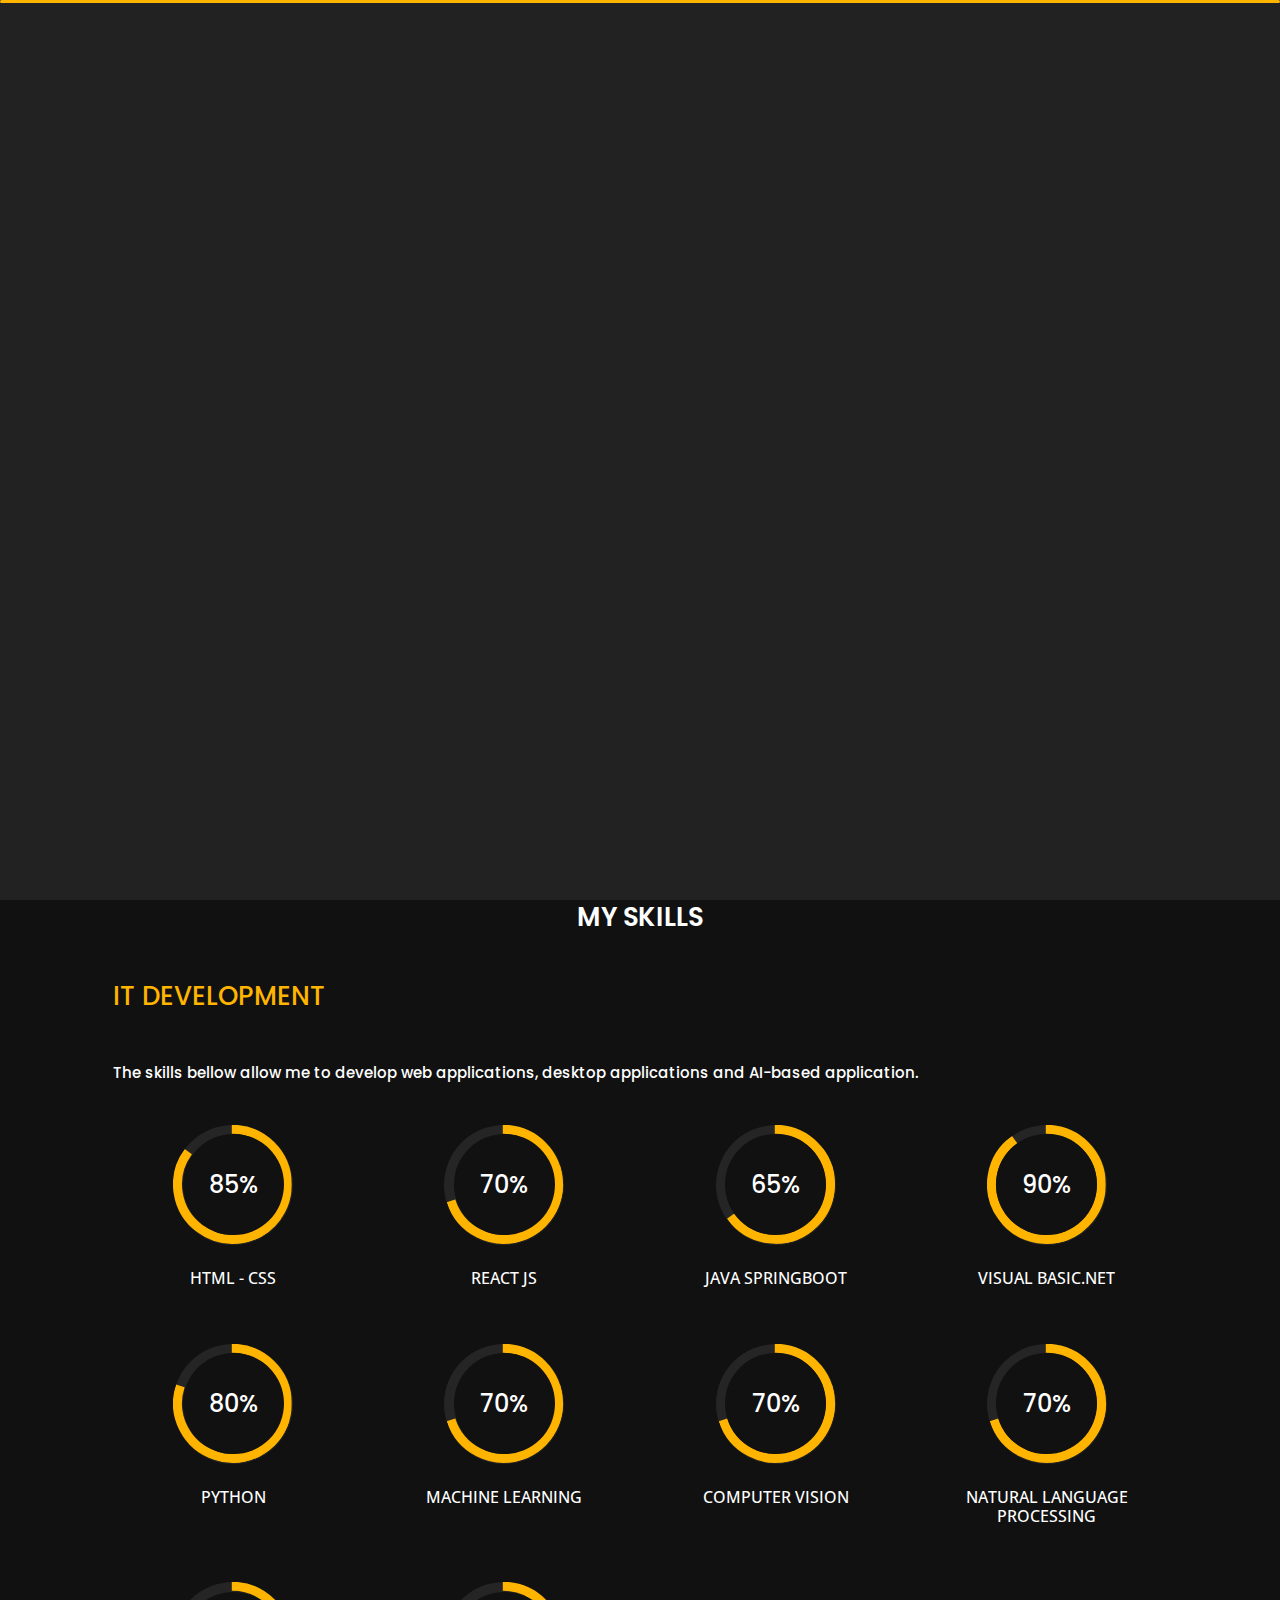
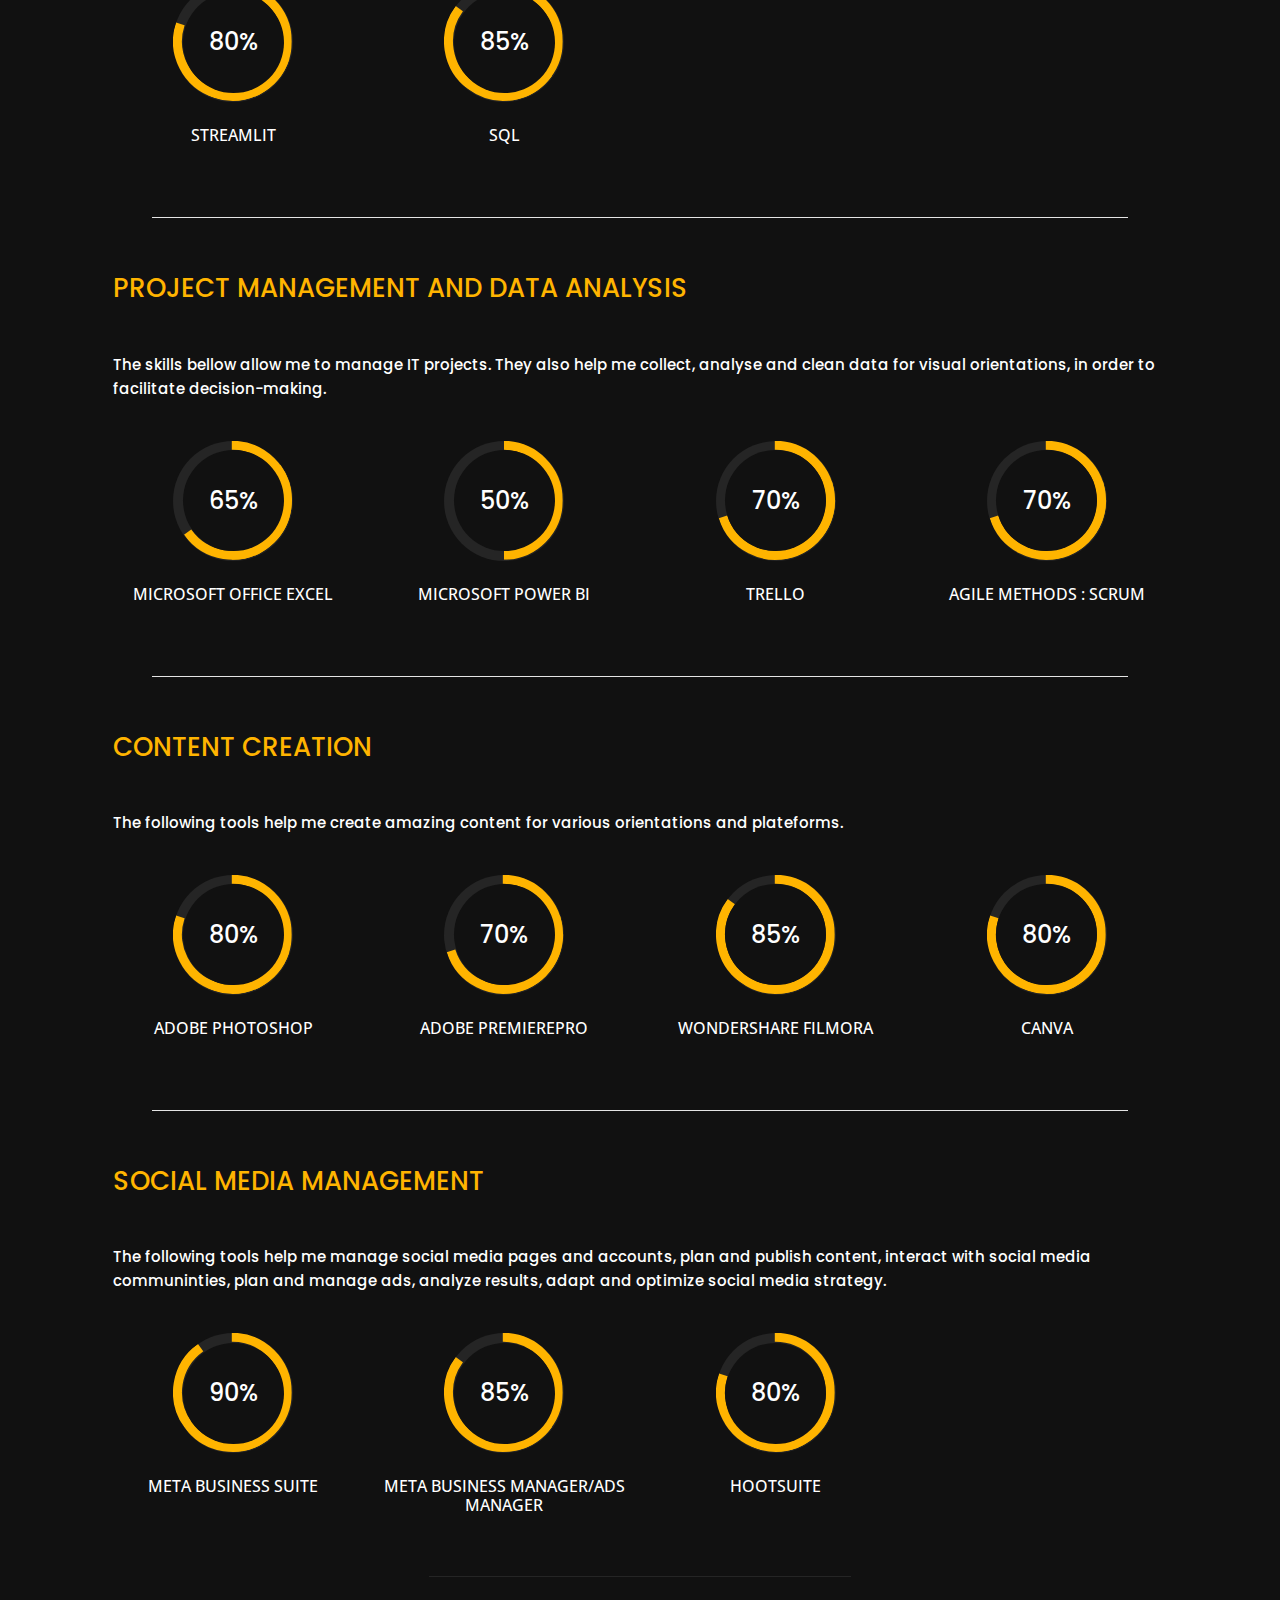
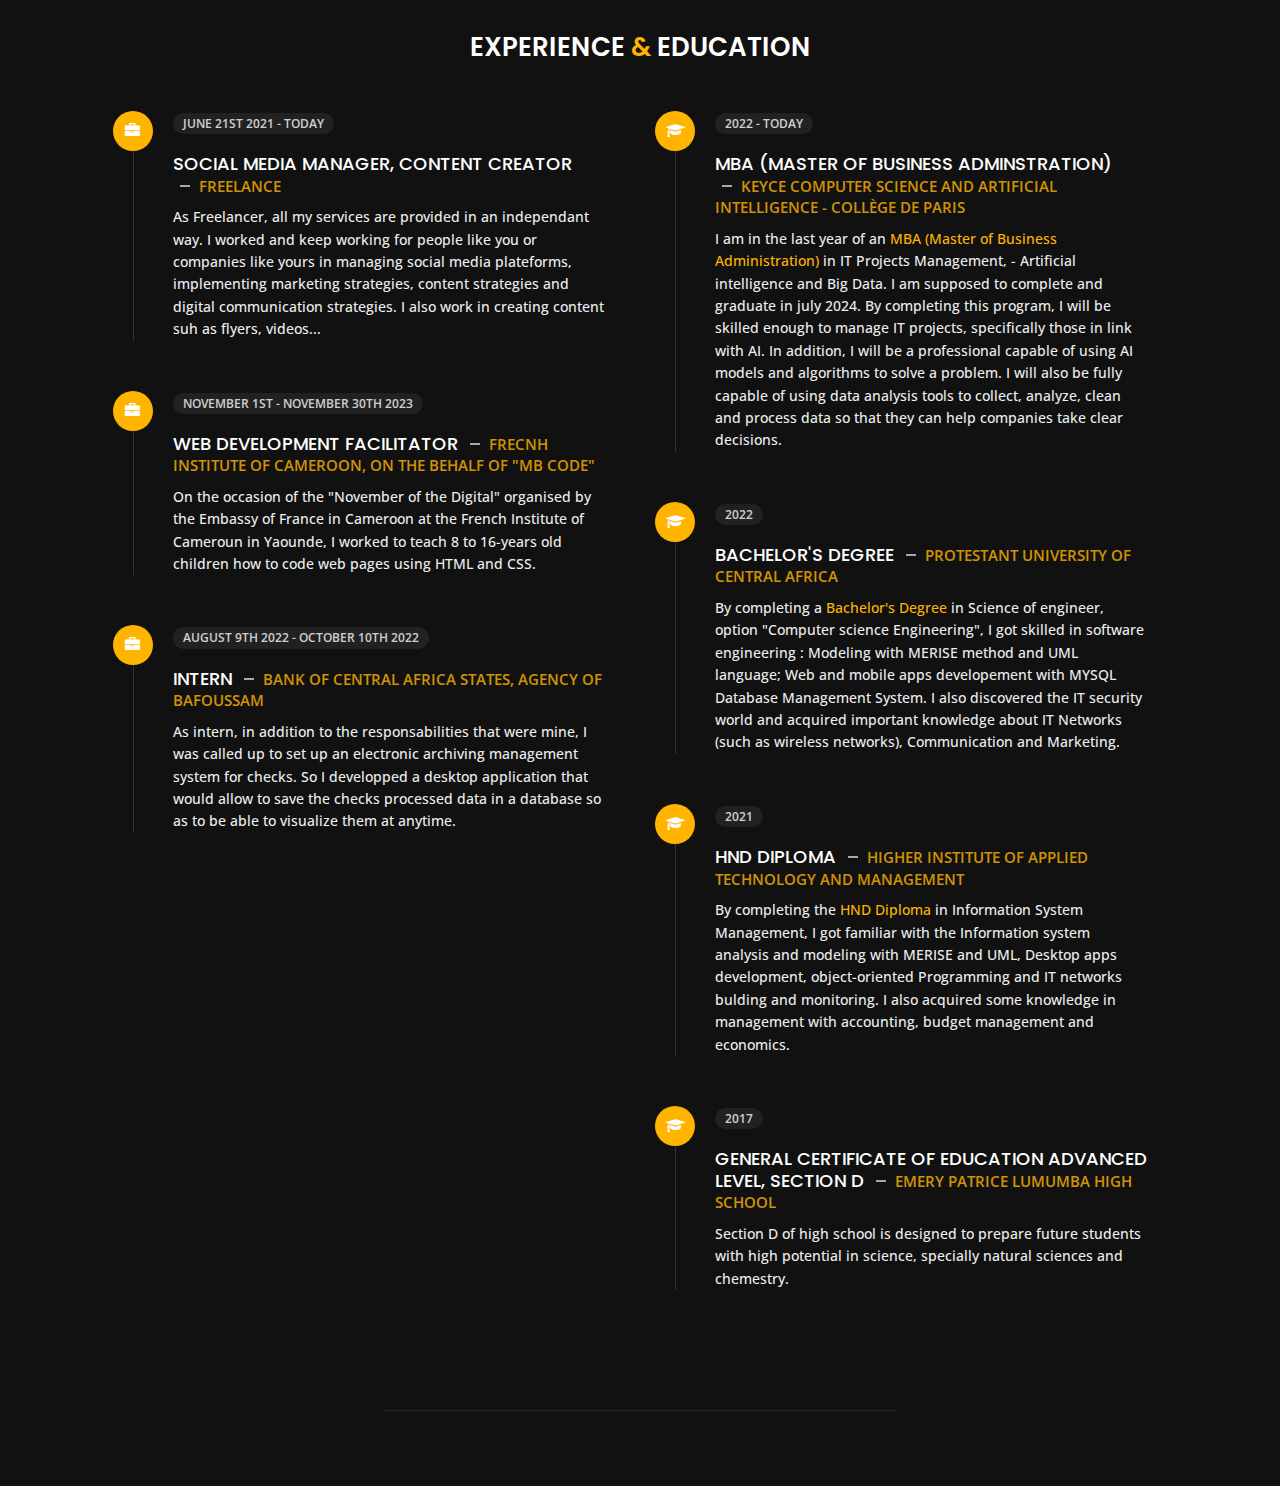
==== about.html @ 7bd9a521 "Add files via upload" ====
<!DOCTYPE html>
<html lang="en" translate="yes">

<head>
  <!--- En-tête du document HTML
        ================================================== -->
  <meta charset="utf-8" />
  <title>About Larsen Ansalla</title>
  <meta name="author" content="Lock Larsen Ansalla" />
  <meta name="description" content="Portfolio de Lock Larsen Ansalla" />

  <!-- Responsivité sur appareils mobiles
        ================================================== -->
  <meta name="viewport" content="width=device-width, initial-scale=1" />

  <!-- Les polices Google Fonts
        ================================================== -->
  <link href="https://fonts.googleapis.com/css?family=Poppins:400,400i,500,500i,600,600i,700,700i,800,800i,900,900i"
    rel="stylesheet" />
  <link href="https://fonts.googleapis.com/css?family=Open+Sans:300,400,400i,600,600i,700" rel="stylesheet" />

  <!-- Les fichiers CSS
        ================================================== -->
  <link href="css/bootstrap.min.css" rel="stylesheet" />
  <link href="css/preloader.min.css" rel="stylesheet" />
  <link href="css/circle.css" rel="stylesheet" />
  <link href="css/font-awesome.min.css" rel="stylesheet" />
  <link href="css/fm.revealator.jquery.min.css" rel="stylesheet" />
  <link href="css/style.css" rel="stylesheet" />

  <!-- Fichier CSS du theme général de la page -->
  <link href="css/skins/yellow.css" rel="stylesheet" />

  <!-- Les fichiers JS
        ================================================== -->
  <script src="js/modernizr.custom.js"></script>
</head>


<!--==================================================
                        LE CORPS DE LA PAGE
        ================================================== -->

<body class="about">
  <!--En-tête de page-->
  <header class="header" id="navbar-collapse-toggle">

    <!-- Barre de navigation entre les menus
        ================================================== -->
    <ul class="icon-menu d-none d-lg-block revealator-slideup revealator-once revealator-delay1">
      <li class="icon-box">
        <i class="fa fa-home"></i>
        <a href="index.html">
          <h2>Home</h2>
        </a>
      </li>

      <li class="icon-box active">
        <i class="fa fa-user"></i>
        <a href="about.html">
          <h2>About</h2>
        </a>
      </li>

      <li class="icon-box">
        <i class="fa fa-briefcase"></i>
        <a href="portfolio.html">
          <h2>Portfolio</h2>
        </a>
      </li>

      <li class="icon-box">
        <i class="fa fa-envelope-open"></i>
        <a href="contact.html">
          <h2>Contact</h2>
        </a>
      </li>

      <li class="icon-box">
        <i class="fa fa-comments"></i>
        <a href="blog.html">
          <h2>Blog</h2>
        </a>
      </li>
    </ul>
    <!-- Fin de la barre de navigation -->


    <!-- Barre de navigation mobile
        ================================================== -->

    <nav role="navigation" class="d-block d-lg-none">
      <div id="menuToggle">
        <input type="checkbox" />
        <span></span>
        <span></span>
        <span></span>
        <ul class="list-unstyled" id="menu">
          <li>
            <a href="index.html"><i class="fa fa-home"></i><span>Home</span></a>
          </li>
          <li class="active">
            <a href="about.html"><i class="fa fa-user"></i><span>About</span></a>
          </li>
          <li>
            <a href="portfolio.html"><i class="fa fa-folder-open"></i><span>Portfolio</span></a>
          </li>
          <li>
            <a href="contact.html"><i class="fa fa-envelope-open"></i><span>Contact</span></a>
          </li>
          <li>
            <a href="blog.html"><i class="fa fa-comments"></i><span>Blog</span></a>
          </li>
        </ul>
      </div>
    </nav>
    <!-- Fin de la Barre de navigation mobile -->
  </header>
  <!--Fin de l'En-tête de page-->


  <!-- Titre de la page
        ================================================== -->

  <section class="title-section text-left text-sm-center revealator-slideup revealator-once revealator-delay1">
    <h1>ABOUT <span>ME</span></h1>
    <span class="title-bg" translate="yes">Resume</span>
  </section>
  <!-- Fin du Titre de la page -->


  <!-- Contenu principal
        ================================================== -->

  <section class="main-content revealator-slideup revealator-once revealator-delay1">
    <div class="container">
      <div class="row">
        <!--Informations personnelles
            ============================ -->
        <div class="col-12 col-lg-5 col-xl-6">
          <div class="row">
            <div class="col-12">
              <h3 class="text-uppercase custom-title mb-0 ft-wt-600">personal infos</h3>
            </div>

            <!--Image de moi-->
            <div class="col-12 d-block d-sm-none">
              <img src="../lock_larsen_portfolio/img/pictures/Lock_Larsen.png" class="img-fluid main-img-mobile"
                alt="my picture" />
            </div>
            <div class="col-6">
              <ul class="about-list list-unstyled open-sans-font">

                <!--Prénom-->
                <li>
                  <span class="yellow">First name :</span>
                  <span class="value d-block d-sm-inline-block d-lg-block d-xl-inline-block" translate="no">Lock
                    Larsen</span>
                </li>

                <!--Nom-->
                <li>
                  <span class="yellow">Last name :</span>
                  <span class="value d-block d-sm-inline-block d-lg-block d-xl-inline-block"
                    translate="no">Ansalla</span>
                </li>

                <!--Nationalité-->
                <li>
                  <span class="yellow">Nationality :</span>
                  <span class="value d-block d-sm-inline-block d-lg-block d-xl-inline-block">Congolese</span>
                </li>

                <!--Adresse-->
                <li>
                  <span class="yellow">Address :</span>
                  <span class="value d-block d-sm-inline-block d-lg-block d-xl-inline-block">Yaounde, Cameroon</span>
                </li>

                <!--Freelance-->
                <li>
                  <span class="yellow" translate="no">Freelance :</span>
                  <span class="value d-block d-sm-inline-block d-lg-block d-xl-inline-block">Available</span>
                </li>
              </ul>
            </div>

            <!--Suite de la liste des infos...-->
            <div class="col-6">
              <ul class="about-list list-unstyled open-sans-font">

                <!--Téléphone-->
                <li>
                  <span class="yellow">Phone :</span>
                  <span class="value d-block d-sm-inline-block d-lg-block d-xl-inline-block">
                    <a href="tel:237-657-0367-51" style="color: white">(+237) 657 036 751</a>
                  </span>
                </li>

                <!--Email 1-->
                <li>
                  <span class="yellow">Email 1 :</span>
                  <span class="value d-block d-sm-inline-block d-lg-block d-xl-inline-block">
                    <a href="mailto:contact.locklarsen@gmail.com"
                      style="color: white">contact.locklarsen@gmail.com</a></span>
                </li>

                <!--Email 2-->
                <li>
                  <span class="yellow">Email 2 :</span>
                  <span class="value d-block d-sm-inline-block d-lg-block d-xl-inline-block"><a
                      href="mailto:contact.locklarsen@gmail.com" style="color: white">lockansalla@outlook.com</a></span>
                </li>

                <!--Langues-->
                <li>
                  <span class="yellow">Langages :</span>
                  <span class="value d-block d-sm-inline-block d-lg-block d-xl-inline-block">French, English,
                    Lingala</span>
                </li>

              </ul>
            </div>


            <!--Boutton de téléchargement du CV
            ============================ -->
            <div class="col-12 mt-3">
              <a class="button" href="img/fichiers/Ansalla-CV_Developpeur.pdf" download="Ansalla-CV_Développeur.pdf"
                type="application/pdf" target="_blank">
                <span class="button-text">Download CV</span>
                <span class="button-icon fa fa-download"></span>
              </a>
            </div>
          </div>
        </div>

        <!-- Fin des infos personelles.-->


        <!-- Les Statistiques
        ============================ -->
        <div class="col-12 col-lg-7 col-xl-6 mt-5 mt-lg-0">
          <div class="row">

            <!--Années d'expérience-->
            <div class="col-6">
              <div class="box-stats with-margin">
                <h3 class="poppins-font position-relative yellow">02</h3>
                <p class="open-sans-font m-0 position-relative text-uppercase">years of experience</p>
              </div>
            </div>

            <!--Nombres d'apps conçues-->
            <div class="col-6">
              <div class="box-stats with-margin">
                <h3 class="poppins-font position-relative yellow">10</h3>
                <p class="open-sans-font m-0 position-relative text-uppercase">Builded Applications</p>
              </div>
            </div>

            <!--Contenus créés-->
            <div class="col-6">
              <div class="box-stats with-margin">
                <h3 class="poppins-font position-relative yellow">100</h3>
                <p class="open-sans-font m-0 position-relative text-uppercase">various content created</p>
              </div>
            </div>

            <!--Comptes et pages gérés-->
            <div class="col-6">
              <div class="box-stats">
                <h3 class="poppins-font position-relative yellow">10</h3>
                <p class="open-sans-font m-0 position-relative text-uppercase">Social media Pages managed</p>
              </div>
            </div>

            <!--Clients satisfaits-->
            <div class="col-6">
              <div class="box-stats">
                <h3 class="poppins-font position-relative yellow">50</h3>
                <p class="open-sans-font m-0 position-relative text-uppercase">Happy customers</p>
              </div>
            </div>

          </div>
        </div>
        <!-- Fin des Statistiques -->
      </div>
      <hr class="separator" />


      <!-- Les compétences
        ============================ -->
      <div class="row">
        <div class="col-12">
          <h3 class="text-uppercase pb-4 pb-sm-5 mb-3 mb-sm-0 text-left text-sm-center custom-title ft-wt-600">My Skills
          </h3>

          <!--Compétences en développement informatique-->
          <h4 class="text-uppercase pb-4 pb-sm-5 mb-3 mb-sm-0 text-left custom-title ft-wt-400 yellow">IT development
          </h4>
          <p>The skills bellow allow me to develop web applications, desktop applications and AI-based application.</p>
          </br>
        </div>

        <!--HTML CSS-->
        <div class="col-6 col-md-3 mb-3 mb-sm-5">
          <div class="c100 p85">
            <span>85%</span>
            <div class="slice">
              <div class="bar"></div>
              <div class="fill"></div>
            </div>
          </div>
          <h6 class="text-uppercase open-sans-font text-center mt-2 mt-sm-4">html - css</h6>
        </div>

        <!--REACT JS-->
        <div class="col-6 col-md-3 mb-3 mb-sm-5">
          <div class="c100 p70">
            <span>70%</span>
            <div class="slice">
              <div class="bar"></div>
              <div class="fill"></div>
            </div>
          </div>
          <h6 class="text-uppercase open-sans-font text-center mt-2 mt-sm-4" translate="no">react js</h6>
        </div>

        <!--JAVA SPRINGBOOT-->
        <div class="col-6 col-md-3 mb-3 mb-sm-5">
          <div class="c100 p65">
            <span>65%</span>
            <div class="slice">
              <div class="bar"></div>
              <div class="fill"></div>
            </div>
          </div>
          <h6 class="text-uppercase open-sans-font text-center mt-2 mt-sm-4" translate="no">Java springboot</h6>
        </div>

        <!--VB.NET-->
        <div class="col-6 col-md-3 mb-3 mb-sm-5">
          <div class="c100 p90">
            <span>90%</span>
            <div class="slice">
              <div class="bar"></div>
              <div class="fill"></div>
            </div>
          </div>
          <h6 class="text-uppercase open-sans-font text-center mt-2 mt-sm-4" translate="no">visual basic.net</h6>
        </div>

        <!-- PYTHON -->
        <div class="col-6 col-md-3 mb-3 mb-sm-5">
          <div class="c100 p80">
            <span>80%</span>
            <div class="slice">
              <div class="bar"></div>
              <div class="fill"></div>
            </div>
          </div>
          <h6 class="text-uppercase open-sans-font text-center mt-2 mt-sm-4" translate="no">PYTHON</h6>
        </div>

        <!-- MACHINE LEARNING -->
        <div class="col-6 col-md-3 mb-3 mb-sm-5">
          <div class="c100 p70">
            <span>70%</span>
            <div class="slice">
              <div class="bar"></div>
              <div class="fill"></div>
            </div>
          </div>
          <h6 class="text-uppercase open-sans-font text-center mt-2 mt-sm-4">Machine learning</h6>
        </div>

        <!-- COMPUTER VISION -->
        <div class="col-6 col-md-3 mb-3 mb-sm-5">
          <div class="c100 p70">
            <span>70%</span>
            <div class="slice">
              <div class="bar"></div>
              <div class="fill"></div>
            </div>
          </div>
          <h6 class="text-uppercase open-sans-font text-center mt-2 mt-sm-4">Computer Vision</h6>
        </div>

        <!-- NLP -->
        <div class="col-6 col-md-3 mb-3 mb-sm-5">
          <div class="c100 p70">
            <span>70%</span>
            <div class="slice">
              <div class="bar"></div>
              <div class="fill"></div>
            </div>
          </div>
          <h6 class="text-uppercase open-sans-font text-center mt-2 mt-sm-4">Natural language processing</h6>
        </div>

        <!-- STREAMLIT -->
        <div class="col-6 col-md-3 mb-3 mb-sm-5">
          <div class="c100 p80">
            <span>80%</span>
            <div class="slice">
              <div class="bar"></div>
              <div class="fill"></div>
            </div>
          </div>
          <h6 class="text-uppercase open-sans-font text-center mt-2 mt-sm-4" translate="no">streamlit</h6>
        </div>

        <!-- SQL -->
        <div class="col-6 col-md-3 mb-3 mb-sm-5">
          <div class="c100 p85">
            <span>85%</span>
            <div class="slice">
              <div class="bar"></div>
              <div class="fill"></div>
            </div>
          </div>
          <h6 class="text-uppercase open-sans-font text-center mt-2 mt-sm-4">SQL</h6>
        </div>

        <!--Ligne de séparation pour passer à la prochaine partie-->
        <hr width="90%" style="background-color: white" />
        <br />
        <br />
        <br />


        <!--Compétences en Gestion de projet et Analyse de données -->
        <div class="col-12">
          <h4 class="text-uppercase pb-4 pb-sm-5 mb-3 mb-sm-0 text-left custom-title ft-wt-400 yellow">Project
            management and Data analysis</h4>
          <p>The skills bellow allow me to manage IT projects. They also help me collect, analyse and clean data for
            visual orientations, in order to facilitate decision-making.</p></br>
        </div>

        <!--MS Excel -->
        <div class="col-6 col-md-3 mb-3 mb-sm-5">
          <div class="c100 p65">
            <span>65%</span>
            <div class="slice">
              <div class="bar"></div>
              <div class="fill"></div>
            </div>
          </div>
          <h6 class="text-uppercase open-sans-font text-center mt-2 mt-sm-4" translate="no">Microsoft Office Excel</h6>
        </div>

        <!--MS Power BI -->
        <div class="col-6 col-md-3 mb-3 mb-sm-5">
          <div class="c100 p50">
            <span>50%</span>
            <div class="slice">
              <div class="bar"></div>
              <div class="fill"></div>
            </div>
          </div>
          <h6 class="text-uppercase open-sans-font text-center mt-2 mt-sm-4" translate="no">Microsoft Power BI</h6>
        </div>

        <!-- Trello -->
        <div class="col-6 col-md-3 mb-3 mb-sm-5">
          <div class="c100 p70">
            <span>70%</span>
            <div class="slice">
              <div class="bar"></div>
              <div class="fill"></div>
            </div>
          </div>
          <h6 class="text-uppercase open-sans-font text-center mt-2 mt-sm-4" translate="no">Trello</h6>
        </div>

        <!-- Méthode agiles -->
        <div class="col-6 col-md-3 mb-3 mb-sm-5">
          <div class="c100 p70">
            <span>70%</span>
            <div class="slice">
              <div class="bar"></div>
              <div class="fill"></div>
            </div>
          </div>
          <h6 class="text-uppercase open-sans-font text-center mt-2 mt-sm-4" translate="no">Agile methods : Scrum</h6>
        </div>

        <!--Ligne de séparation pour passer à la prochaine partie-->
        <hr width="90%" style="background-color: white" />
        <br />
        <br />
        <br />


        <!--Compétences en création de contenu -->
        <div class="col-12">
          <h4 class="text-uppercase pb-4 pb-sm-5 mb-3 mb-sm-0 text-left custom-title ft-wt-400 yellow">Content creation
          </h4>
          <p>The following tools help me create amazing content for various orientations and plateforms. </p></br>
        </div>

        <!-- Adobe Photoshop -->
        <div class="col-6 col-md-3 mb-3 mb-sm-5">
          <div class="c100 p80">
            <span>80%</span>
            <div class="slice">
              <div class="bar"></div>
              <div class="fill"></div>
            </div>
          </div>
          <h6 class="text-uppercase open-sans-font text-center mt-2 mt-sm-4" translate="no">Adobe Photoshop</h6>
        </div>

        <!-- Adobe PremierePro -->
        <div class="col-6 col-md-3 mb-3 mb-sm-5">
          <div class="c100 p70">
            <span>70%</span>
            <div class="slice">
              <div class="bar"></div>
              <div class="fill"></div>
            </div>
          </div>
          <h6 class="text-uppercase open-sans-font text-center mt-2 mt-sm-4" translate="no">Adobe PremierePro</h6>
        </div>

        <!-- Wondershare Filmora -->
        <div class="col-6 col-md-3 mb-3 mb-sm-5">
          <div class="c100 p85">
            <span>85%</span>
            <div class="slice">
              <div class="bar"></div>
              <div class="fill"></div>
            </div>
          </div>
          <h6 class="text-uppercase open-sans-font text-center mt-2 mt-sm-4" translate="no">Wondershare Filmora</h6>
        </div>

        <!-- Canva -->
        <div class="col-6 col-md-3 mb-3 mb-sm-5">
          <div class="c100 p80">
            <span>80%</span>
            <div class="slice">
              <div class="bar"></div>
              <div class="fill"></div>
            </div>
          </div>
          <h6 class="text-uppercase open-sans-font text-center mt-2 mt-sm-4" translate="no">Canva</h6>
        </div>
        <!--Ligne de séparation pour passer à la prochaine partie-->
        <hr width="90%" style="background-color: white" />
        <br />
        <br />
        <br />

        <!--Compétences en Management des médias sociaux -->
        <div class="col-12">
          <h4 class="text-uppercase pb-4 pb-sm-5 mb-3 mb-sm-0 text-left custom-title ft-wt-400 yellow">Social media
            management</h4>
          <p>The following tools help me manage social media pages and accounts, plan and publish content, interact with
            social media communinties, plan and manage ads, analyze results, adapt and optimize social media strategy.
          </p></br>
        </div>

        <!-- Meta Business suite -->
        <div class="col-6 col-md-3 mb-3 mb-sm-5">
          <div class="c100 p90">
            <span>90%</span>
            <div class="slice">
              <div class="bar"></div>
              <div class="fill"></div>
            </div>
          </div>
          <h6 class="text-uppercase open-sans-font text-center mt-2 mt-sm-4" translate="no">Meta Business suite</h6>
        </div>

        <!-- Meta Business Manager/Ads Manager -->
        <div class="col-6 col-md-3 mb-3 mb-sm-5">
          <div class="c100 p85">
            <span>85%</span>
            <div class="slice">
              <div class="bar"></div>
              <div class="fill"></div>
            </div>
          </div>
          <h6 class="text-uppercase open-sans-font text-center mt-2 mt-sm-4">Meta Business Manager/Ads Manager</h6>
        </div>

        <!-- Hootsuite -->
        <div class="col-6 col-md-3 mb-3 mb-sm-5">
          <div class="c100 p80">
            <span>80%</span>
            <div class="slice">
              <div class="bar"></div>
              <div class="fill"></div>
            </div>
          </div>
          <h6 class="text-uppercase open-sans-font text-center mt-2 mt-sm-4"> Hootsuite</h6>
        </div>
        <!-- Fin des compétences -->
      </div>

      <hr class="separator mt-1" /> <!-- separateurr -->



      <!-- Experience & Education : EXPERIENCE
        ================================================== -->

      <div class="row">
        <div class="col-12">
          <h3 class="text-uppercase pb-5 mb-0 text-left text-sm-center custom-title ft-wt-600">
            Experience <span class="yellow">&</span> Education
          </h3>
        </div>
        <div class="col-lg-6 m-15px-tb">
          <div class="resume-box">
            <ul>

              <!--Freelance-->
              <li>
                <div class="icon">
                  <i class="fa fa-briefcase"></i>
                </div>
                <span class="time open-sans-font text-uppercase yellow">June 21st 2021 - Today</span>
                <h5 class="poppins-font text-uppercase">
                  Social media Manager, Content creator
                  <span class="place open-sans-font" style="color:#ffb400 ">Freelance</span>
                </h5>
                <p class="open-sans-font">
                  As Freelancer, all my services are provided in an independant way.
                  I worked and keep working for people like you
                  or companies like yours in managing social media plateforms, implementing
                  marketing strategies, content strategies and digital communication strategies.
                  I also work in creating content suh as flyers, videos...
                </p>
              </li>


              <!-- Formateur Dévelopement web-->
              <li>
                <div class="icon">
                  <i class="fa fa-briefcase"></i>
                </div>
                <span class="time open-sans-font text-uppercase yellow">November 1st - November 30th 2023</span>
                <h5 class="poppins-font text-uppercase">
                  Web development facilitator
                  <span class="place open-sans-font yellow">frecnh institute of Cameroon, on the behalf of "MB
                    Code"</span>
                </h5>
                <p class="open-sans-font">
                  On the occasion of the "November of the Digital" organised by
                  the Embassy of France in Cameroon at the French Institute of
                  Cameroun in Yaounde, I worked to teach 8 to 16-years old
                  children how to code web pages using HTML and CSS.
                </p>
              </li>


              <!-- Stagiaire à la BEAC Bafoussam -->
              <li>
                <div class="icon">
                  <i class="fa fa-briefcase"></i>
                </div>
                <span class="time open-sans-font text-uppercase yellow">August 9th 2022 - October 10th 2022</span>
                <h5 class="poppins-font text-uppercase">Intern
                  <span class="place open-sans-font yellow">Bank of Central Africa States, Agency of Bafoussam</span>
                </h5>
                <p class="open-sans-font">
                  As intern, in addition to the responsabilities that were
                  mine, I was called up to set up an electronic archiving
                  management system for checks. So I developped a desktop
                  application that would allow to save the checks processed
                  data in a database so as to be able to visualize them at
                  anytime.
                </p>
              </li>
            </ul>
          </div>
        </div>


        <!-- Experience & Education : EDUCATION
        ================================================== -->

        <div class="col-lg-6 m-15px-tb">
          <div class="resume-box">
            <ul>

              <!--MBA-->
              <li>
                <div class="icon">
                  <i class="fa fa-graduation-cap"></i>
                </div>
                <span class="time open-sans-font text-uppercase yellow">2022 - Today</span>
                <h5 class="poppins-font text-uppercase">
                  <span translate="no">MBA (Master of Business Adminstration)</span>
                  <span class="place open-sans-font yellow">KEYCE Computer science and Artificial Intelligence - Collège
                    de Paris</span>
                </h5>
                <p class="open-sans-font">
                  I am in the last year of an
                  <span translate="no" class="yellow">MBA (Master of Business Administration)</span>
                  in IT Projects Management, - Artificial intelligence and Big
                  Data. I am supposed to complete and graduate in july 2024.
                  By completing this program, I will be skilled enough to manage IT projects, specifically those
                  in link with AI. In addition, I will be a professional capable of using AI models and algorithms to
                  solve a problem. I will also be fully capable of using data analysis tools to collect, analyze,
                  clean and process data so that they can help companies take clear decisions.
                </p>
              </li>


              <!--LICENCE-->
              <li>
                <div class="icon">
                  <i class="fa fa-graduation-cap"></i>
                </div>
                <span class="time open-sans-font text-uppercase yellow">2022</span>
                <h5 class="poppins-font text-uppercase">
                  <span translate="Licence">Bachelor's Degree</span>
                  <span class="place open-sans-font yellow">Protestant University of Central Africa</span>
                </h5>
                <p class="open-sans-font">
                  By completing a <span class="yellow">Bachelor's Degree</span> in Science of engineer,
                  option "Computer science Engineering", I got skilled in software engineering :
                  Modeling with MERISE method and UML language; Web and mobile apps developement with MYSQL Database
                  Management System. I also discovered the IT security world and acquired important knowledge about
                  IT Networks (such as wireless networks), Communication and Marketing.
                </p>
              </li>


              <!--BTS-->
              <li>
                <div class="icon">
                  <i class="fa fa-graduation-cap"></i>
                </div>
                <span class="time open-sans-font text-uppercase yellow">2021</span>
                <h5 class="poppins-font text-uppercase">
                  <span translate="BTS">HND Diploma</span>
                  <span class="place open-sans-font yellow">Higher Institute of Applied Technology and Management</span>
                </h5>
                <p class="open-sans-font">
                  By completing the <span translate="BTS" class="yellow">HND Diploma</span> in
                  Information System Management, I got familiar with the Information system analysis and
                  modeling with MERISE and UML, Desktop apps development, object-oriented Programming
                  and IT networks bulding and monitoring. I also acquired some knowledge in management
                  with accounting, budget management and economics.
                </p>
              </li>


              <!--BAC-->
              <li>
                <div class="icon">
                  <i class="fa fa-graduation-cap"></i>
                </div>
                <span class="time open-sans-font text-uppercase yellow">2017</span>
                <h5 class="poppins-font text-uppercase">
                  <span translate="Baccalauréat,série D">General certificate of education Advanced level, Section
                    D</span>
                  <span class="place open-sans-font yellow">Emery Patrice Lumumba High School</span>
                </h5>
                <p class="open-sans-font">
                  Section D of high school is designed to prepare future students with high potential in science,
                  specially natural sciences and chemestry.
                </p>
              </li>
            </ul>
          </div>
        </div>
      </div>
      <!-- Fin de Experience & Education -->
    </div>

    <hr class="separator" />

  </section>
  <!-- Fin du contenu principal -->


  <!-- Les fichiers JS
        ================================================== -->

  <script src="js/jquery-3.5.0.min.js"></script>
  <script src="js/preloader.min.js"></script>
  <script src="js/fm.revealator.jquery.min.js"></script>
  <script src="js/imagesloaded.pkgd.min.js"></script>
  <script src="js/masonry.pkgd.min.js"></script>
  <script src="js/classie.js"></script>
  <script src="js/cbpGridGallery.js"></script>
  <script src="js/jquery.hoverdir.js"></script>
  <script src="js/popper.min.js"></script>
  <script src="js/bootstrap.js"></script>
  <script src="js/custom.js"></script>
</body>

</html>
---- css/preloader.min.css ----
.preloader{position:fixed;top:0;right:0;bottom:0;left:0;background-color:#111;transform-origin:bottom;z-index:111111}.preloader .black_wall{height:100%;background-color:#222;transform-origin:top;animation:preloader_slide 0.5s ease-in-out 0s 1 normal both}.preloader .loader{width:100%;height:3px;position:absolute;border-radius:2px;top:0;right:0;left:0;margin:auto;background-color:#FFC41F;transform-origin:left;animation:loader_running 3s ease-in-out 1s infinite normal both}.preloader.off{animation:preloader_slide 0.5s ease-in-out 0s 1 reverse both}@keyframes loader_running{0%{transform:scaleX(0);transform-origin:left}49%{transform:scaleX(1);transform-origin:left}50%{transform:scaleX(1);transform-origin:right}100%{transform-origin:right;transform:scaleX(0)}}@keyframes preloader_slide{from{transform:scaleY(0)}to{transform:scaleY(1)}}
---- css/circle.css ----
.rect-auto,
.c100.p51 .slice,
.c100.p52 .slice,
.c100.p53 .slice,
.c100.p54 .slice,
.c100.p55 .slice,
.c100.p56 .slice,
.c100.p57 .slice,
.c100.p58 .slice,
.c100.p59 .slice,
.c100.p60 .slice,
.c100.p61 .slice,
.c100.p62 .slice,
.c100.p63 .slice,
.c100.p64 .slice,
.c100.p65 .slice,
.c100.p66 .slice,
.c100.p67 .slice,
.c100.p68 .slice,
.c100.p69 .slice,
.c100.p70 .slice,
.c100.p71 .slice,
.c100.p72 .slice,
.c100.p73 .slice,
.c100.p74 .slice,
.c100.p75 .slice,
.c100.p76 .slice,
.c100.p77 .slice,
.c100.p78 .slice,
.c100.p79 .slice,
.c100.p80 .slice,
.c100.p81 .slice,
.c100.p82 .slice,
.c100.p83 .slice,
.c100.p84 .slice,
.c100.p85 .slice,
.c100.p86 .slice,
.c100.p87 .slice,
.c100.p88 .slice,
.c100.p89 .slice,
.c100.p90 .slice,
.c100.p91 .slice,
.c100.p92 .slice,
.c100.p93 .slice,
.c100.p94 .slice,
.c100.p95 .slice,
.c100.p96 .slice,
.c100.p97 .slice,
.c100.p98 .slice,
.c100.p99 .slice,
.c100.p100 .slice {
  clip: rect(auto, auto, auto, auto);
}
.pie,
.c100 .bar,
.c100.p51 .fill,
.c100.p52 .fill,
.c100.p53 .fill,
.c100.p54 .fill,
.c100.p55 .fill,
.c100.p56 .fill,
.c100.p57 .fill,
.c100.p58 .fill,
.c100.p59 .fill,
.c100.p60 .fill,
.c100.p61 .fill,
.c100.p62 .fill,
.c100.p63 .fill,
.c100.p64 .fill,
.c100.p65 .fill,
.c100.p66 .fill,
.c100.p67 .fill,
.c100.p68 .fill,
.c100.p69 .fill,
.c100.p70 .fill,
.c100.p71 .fill,
.c100.p72 .fill,
.c100.p73 .fill,
.c100.p74 .fill,
.c100.p75 .fill,
.c100.p76 .fill,
.c100.p77 .fill,
.c100.p78 .fill,
.c100.p79 .fill,
.c100.p80 .fill,
.c100.p81 .fill,
.c100.p82 .fill,
.c100.p83 .fill,
.c100.p84 .fill,
.c100.p85 .fill,
.c100.p86 .fill,
.c100.p87 .fill,
.c100.p88 .fill,
.c100.p89 .fill,
.c100.p90 .fill,
.c100.p91 .fill,
.c100.p92 .fill,
.c100.p93 .fill,
.c100.p94 .fill,
.c100.p95 .fill,
.c100.p96 .fill,
.c100.p97 .fill,
.c100.p98 .fill,
.c100.p99 .fill,
.c100.p100 .fill {
  position: absolute;
  border: 0.08em solid #307bbb;
  width: 0.84em;
  height: 0.84em;
  clip: rect(0em, 0.5em, 1em, 0em);
  border-radius: 50%;
  -webkit-transform: rotate(0deg);
  -moz-transform: rotate(0deg);
  -ms-transform: rotate(0deg);
  -o-transform: rotate(0deg);
  transform: rotate(0deg);
}
.pie-fill,
.c100.p51 .bar:after,
.c100.p51 .fill,
.c100.p52 .bar:after,
.c100.p52 .fill,
.c100.p53 .bar:after,
.c100.p53 .fill,
.c100.p54 .bar:after,
.c100.p54 .fill,
.c100.p55 .bar:after,
.c100.p55 .fill,
.c100.p56 .bar:after,
.c100.p56 .fill,
.c100.p57 .bar:after,
.c100.p57 .fill,
.c100.p58 .bar:after,
.c100.p58 .fill,
.c100.p59 .bar:after,
.c100.p59 .fill,
.c100.p60 .bar:after,
.c100.p60 .fill,
.c100.p61 .bar:after,
.c100.p61 .fill,
.c100.p62 .bar:after,
.c100.p62 .fill,
.c100.p63 .bar:after,
.c100.p63 .fill,
.c100.p64 .bar:after,
.c100.p64 .fill,
.c100.p65 .bar:after,
.c100.p65 .fill,
.c100.p66 .bar:after,
.c100.p66 .fill,
.c100.p67 .bar:after,
.c100.p67 .fill,
.c100.p68 .bar:after,
.c100.p68 .fill,
.c100.p69 .bar:after,
.c100.p69 .fill,
.c100.p70 .bar:after,
.c100.p70 .fill,
.c100.p71 .bar:after,
.c100.p71 .fill,
.c100.p72 .bar:after,
.c100.p72 .fill,
.c100.p73 .bar:after,
.c100.p73 .fill,
.c100.p74 .bar:after,
.c100.p74 .fill,
.c100.p75 .bar:after,
.c100.p75 .fill,
.c100.p76 .bar:after,
.c100.p76 .fill,
.c100.p77 .bar:after,
.c100.p77 .fill,
.c100.p78 .bar:after,
.c100.p78 .fill,
.c100.p79 .bar:after,
.c100.p79 .fill,
.c100.p80 .bar:after,
.c100.p80 .fill,
.c100.p81 .bar:after,
.c100.p81 .fill,
.c100.p82 .bar:after,
.c100.p82 .fill,
.c100.p83 .bar:after,
.c100.p83 .fill,
.c100.p84 .bar:after,
.c100.p84 .fill,
.c100.p85 .bar:after,
.c100.p85 .fill,
.c100.p86 .bar:after,
.c100.p86 .fill,
.c100.p87 .bar:after,
.c100.p87 .fill,
.c100.p88 .bar:after,
.c100.p88 .fill,
.c100.p89 .bar:after,
.c100.p89 .fill,
.c100.p90 .bar:after,
.c100.p90 .fill,
.c100.p91 .bar:after,
.c100.p91 .fill,
.c100.p92 .bar:after,
.c100.p92 .fill,
.c100.p93 .bar:after,
.c100.p93 .fill,
.c100.p94 .bar:after,
.c100.p94 .fill,
.c100.p95 .bar:after,
.c100.p95 .fill,
.c100.p96 .bar:after,
.c100.p96 .fill,
.c100.p97 .bar:after,
.c100.p97 .fill,
.c100.p98 .bar:after,
.c100.p98 .fill,
.c100.p99 .bar:after,
.c100.p99 .fill,
.c100.p100 .bar:after,
.c100.p100 .fill {
  -webkit-transform: rotate(180deg);
  -moz-transform: rotate(180deg);
  -ms-transform: rotate(180deg);
  -o-transform: rotate(180deg);
  transform: rotate(180deg);
}
.c100 {
  position: relative;
  font-size: 120px;
  width: 1em;
  height: 1em;
  border-radius: 50%;
  float: left;
  margin: 0 0.1em 0.1em 0;
  background-color: #cccccc;
}
.c100 *,
.c100 *:before,
.c100 *:after {
  -webkit-box-sizing: content-box;
  -moz-box-sizing: content-box;
  box-sizing: content-box;
}
.c100.center {
  float: none;
  margin: 0 auto;
}
.c100.big {
  font-size: 240px;
}
.c100.small {
  font-size: 80px;
}
.c100 > span {
  position: absolute;
  width: 100%;
  z-index: 1;
  left: 0;
  top: 0;
  width: 5em;
  line-height: 5em;
  font-size: 0.2em;
  color: #cccccc;
  display: block;
  text-align: center;
  white-space: nowrap;
  -webkit-transition-property: all;
  -moz-transition-property: all;
  -o-transition-property: all;
  transition-property: all;
  -webkit-transition-duration: 0.2s;
  -moz-transition-duration: 0.2s;
  -o-transition-duration: 0.2s;
  transition-duration: 0.2s;
  -webkit-transition-timing-function: ease-out;
  -moz-transition-timing-function: ease-out;
  -o-transition-timing-function: ease-out;
  transition-timing-function: ease-out;
}
.c100:after {
  position: absolute;
  top: 0.08em;
  left: 0.08em;
  display: block;
  content: " ";
  border-radius: 50%;
  background-color: #f5f5f5;
  width: 0.84em;
  height: 0.84em;
  -webkit-transition-property: all;
  -moz-transition-property: all;
  -o-transition-property: all;
  transition-property: all;
  -webkit-transition-duration: 0.2s;
  -moz-transition-duration: 0.2s;
  -o-transition-duration: 0.2s;
  transition-duration: 0.2s;
  -webkit-transition-timing-function: ease-in;
  -moz-transition-timing-function: ease-in;
  -o-transition-timing-function: ease-in;
  transition-timing-function: ease-in;
}
.c100 .slice {
  position: absolute;
  width: 1em;
  height: 1em;
  clip: rect(0em, 1em, 1em, 0.5em);
}
.c100.p1 .bar {
  -webkit-transform: rotate(3.6deg);
  -moz-transform: rotate(3.6deg);
  -ms-transform: rotate(3.6deg);
  -o-transform: rotate(3.6deg);
  transform: rotate(3.6deg);
}
.c100.p2 .bar {
  -webkit-transform: rotate(7.2deg);
  -moz-transform: rotate(7.2deg);
  -ms-transform: rotate(7.2deg);
  -o-transform: rotate(7.2deg);
  transform: rotate(7.2deg);
}
.c100.p3 .bar {
  -webkit-transform: rotate(10.8deg);
  -moz-transform: rotate(10.8deg);
  -ms-transform: rotate(10.8deg);
  -o-transform: rotate(10.8deg);
  transform: rotate(10.8deg);
}
.c100.p4 .bar {
  -webkit-transform: rotate(14.4deg);
  -moz-transform: rotate(14.4deg);
  -ms-transform: rotate(14.4deg);
  -o-transform: rotate(14.4deg);
  transform: rotate(14.4deg);
}
.c100.p5 .bar {
  -webkit-transform: rotate(18deg);
  -moz-transform: rotate(18deg);
  -ms-transform: rotate(18deg);
  -o-transform: rotate(18deg);
  transform: rotate(18deg);
}
.c100.p6 .bar {
  -webkit-transform: rotate(21.6deg);
  -moz-transform: rotate(21.6deg);
  -ms-transform: rotate(21.6deg);
  -o-transform: rotate(21.6deg);
  transform: rotate(21.6deg);
}
.c100.p7 .bar {
  -webkit-transform: rotate(25.2deg);
  -moz-transform: rotate(25.2deg);
  -ms-transform: rotate(25.2deg);
  -o-transform: rotate(25.2deg);
  transform: rotate(25.2deg);
}
.c100.p8 .bar {
  -webkit-transform: rotate(28.8deg);
  -moz-transform: rotate(28.8deg);
  -ms-transform: rotate(28.8deg);
  -o-transform: rotate(28.8deg);
  transform: rotate(28.8deg);
}
.c100.p9 .bar {
  -webkit-transform: rotate(32.4deg);
  -moz-transform: rotate(32.4deg);
  -ms-transform: rotate(32.4deg);
  -o-transform: rotate(32.4deg);
  transform: rotate(32.4deg);
}
.c100.p10 .bar {
  -webkit-transform: rotate(36deg);
  -moz-transform: rotate(36deg);
  -ms-transform: rotate(36deg);
  -o-transform: rotate(36deg);
  transform: rotate(36deg);
}
.c100.p11 .bar {
  -webkit-transform: rotate(39.6deg);
  -moz-transform: rotate(39.6deg);
  -ms-transform: rotate(39.6deg);
  -o-transform: rotate(39.6deg);
  transform: rotate(39.6deg);
}
.c100.p12 .bar {
  -webkit-transform: rotate(43.2deg);
  -moz-transform: rotate(43.2deg);
  -ms-transform: rotate(43.2deg);
  -o-transform: rotate(43.2deg);
  transform: rotate(43.2deg);
}
.c100.p13 .bar {
  -webkit-transform: rotate(46.800000000000004deg);
  -moz-transform: rotate(46.800000000000004deg);
  -ms-transform: rotate(46.800000000000004deg);
  -o-transform: rotate(46.800000000000004deg);
  transform: rotate(46.800000000000004deg);
}
.c100.p14 .bar {
  -webkit-transform: rotate(50.4deg);
  -moz-transform: rotate(50.4deg);
  -ms-transform: rotate(50.4deg);
  -o-transform: rotate(50.4deg);
  transform: rotate(50.4deg);
}
.c100.p15 .bar {
  -webkit-transform: rotate(54deg);
  -moz-transform: rotate(54deg);
  -ms-transform: rotate(54deg);
  -o-transform: rotate(54deg);
  transform: rotate(54deg);
}
.c100.p16 .bar {
  -webkit-transform: rotate(57.6deg);
  -moz-transform: rotate(57.6deg);
  -ms-transform: rotate(57.6deg);
  -o-transform: rotate(57.6deg);
  transform: rotate(57.6deg);
}
.c100.p17 .bar {
  -webkit-transform: rotate(61.2deg);
  -moz-transform: rotate(61.2deg);
  -ms-transform: rotate(61.2deg);
  -o-transform: rotate(61.2deg);
  transform: rotate(61.2deg);
}
.c100.p18 .bar {
  -webkit-transform: rotate(64.8deg);
  -moz-transform: rotate(64.8deg);
  -ms-transform: rotate(64.8deg);
  -o-transform: rotate(64.8deg);
  transform: rotate(64.8deg);
}
.c100.p19 .bar {
  -webkit-transform: rotate(68.4deg);
  -moz-transform: rotate(68.4deg);
  -ms-transform: rotate(68.4deg);
  -o-transform: rotate(68.4deg);
  transform: rotate(68.4deg);
}
.c100.p20 .bar {
  -webkit-transform: rotate(72deg);
  -moz-transform: rotate(72deg);
  -ms-transform: rotate(72deg);
  -o-transform: rotate(72deg);
  transform: rotate(72deg);
}
.c100.p21 .bar {
  -webkit-transform: rotate(75.60000000000001deg);
  -moz-transform: rotate(75.60000000000001deg);
  -ms-transform: rotate(75.60000000000001deg);
  -o-transform: rotate(75.60000000000001deg);
  transform: rotate(75.60000000000001deg);
}
.c100.p22 .bar {
  -webkit-transform: rotate(79.2deg);
  -moz-transform: rotate(79.2deg);
  -ms-transform: rotate(79.2deg);
  -o-transform: rotate(79.2deg);
  transform: rotate(79.2deg);
}
.c100.p23 .bar {
  -webkit-transform: rotate(82.8deg);
  -moz-transform: rotate(82.8deg);
  -ms-transform: rotate(82.8deg);
  -o-transform: rotate(82.8deg);
  transform: rotate(82.8deg);
}
.c100.p24 .bar {
  -webkit-transform: rotate(86.4deg);
  -moz-transform: rotate(86.4deg);
  -ms-transform: rotate(86.4deg);
  -o-transform: rotate(86.4deg);
  transform: rotate(86.4deg);
}
.c100.p25 .bar {
  -webkit-transform: rotate(90deg);
  -moz-transform: rotate(90deg);
  -ms-transform: rotate(90deg);
  -o-transform: rotate(90deg);
  transform: rotate(90deg);
}
.c100.p26 .bar {
  -webkit-transform: rotate(93.60000000000001deg);
  -moz-transform: rotate(93.60000000000001deg);
  -ms-transform: rotate(93.60000000000001deg);
  -o-transform: rotate(93.60000000000001deg);
  transform: rotate(93.60000000000001deg);
}
.c100.p27 .bar {
  -webkit-transform: rotate(97.2deg);
  -moz-transform: rotate(97.2deg);
  -ms-transform: rotate(97.2deg);
  -o-transform: rotate(97.2deg);
  transform: rotate(97.2deg);
}
.c100.p28 .bar {
  -webkit-transform: rotate(100.8deg);
  -moz-transform: rotate(100.8deg);
  -ms-transform: rotate(100.8deg);
  -o-transform: rotate(100.8deg);
  transform: rotate(100.8deg);
}
.c100.p29 .bar {
  -webkit-transform: rotate(104.4deg);
  -moz-transform: rotate(104.4deg);
  -ms-transform: rotate(104.4deg);
  -o-transform: rotate(104.4deg);
  transform: rotate(104.4deg);
}
.c100.p30 .bar {
  -webkit-transform: rotate(108deg);
  -moz-transform: rotate(108deg);
  -ms-transform: rotate(108deg);
  -o-transform: rotate(108deg);
  transform: rotate(108deg);
}
.c100.p31 .bar {
  -webkit-transform: rotate(111.60000000000001deg);
  -moz-transform: rotate(111.60000000000001deg);
  -ms-transform: rotate(111.60000000000001deg);
  -o-transform: rotate(111.60000000000001deg);
  transform: rotate(111.60000000000001deg);
}
.c100.p32 .bar {
  -webkit-transform: rotate(115.2deg);
  -moz-transform: rotate(115.2deg);
  -ms-transform: rotate(115.2deg);
  -o-transform: rotate(115.2deg);
  transform: rotate(115.2deg);
}
.c100.p33 .bar {
  -webkit-transform: rotate(118.8deg);
  -moz-transform: rotate(118.8deg);
  -ms-transform: rotate(118.8deg);
  -o-transform: rotate(118.8deg);
  transform: rotate(118.8deg);
}
.c100.p34 .bar {
  -webkit-transform: rotate(122.4deg);
  -moz-transform: rotate(122.4deg);
  -ms-transform: rotate(122.4deg);
  -o-transform: rotate(122.4deg);
  transform: rotate(122.4deg);
}
.c100.p35 .bar {
  -webkit-transform: rotate(126deg);
  -moz-transform: rotate(126deg);
  -ms-transform: rotate(126deg);
  -o-transform: rotate(126deg);
  transform: rotate(126deg);
}
.c100.p36 .bar {
  -webkit-transform: rotate(129.6deg);
  -moz-transform: rotate(129.6deg);
  -ms-transform: rotate(129.6deg);
  -o-transform: rotate(129.6deg);
  transform: rotate(129.6deg);
}
.c100.p37 .bar {
  -webkit-transform: rotate(133.20000000000002deg);
  -moz-transform: rotate(133.20000000000002deg);
  -ms-transform: rotate(133.20000000000002deg);
  -o-transform: rotate(133.20000000000002deg);
  transform: rotate(133.20000000000002deg);
}
.c100.p38 .bar {
  -webkit-transform: rotate(136.8deg);
  -moz-transform: rotate(136.8deg);
  -ms-transform: rotate(136.8deg);
  -o-transform: rotate(136.8deg);
  transform: rotate(136.8deg);
}
.c100.p39 .bar {
  -webkit-transform: rotate(140.4deg);
  -moz-transform: rotate(140.4deg);
  -ms-transform: rotate(140.4deg);
  -o-transform: rotate(140.4deg);
  transform: rotate(140.4deg);
}
.c100.p40 .bar {
  -webkit-transform: rotate(144deg);
  -moz-transform: rotate(144deg);
  -ms-transform: rotate(144deg);
  -o-transform: rotate(144deg);
  transform: rotate(144deg);
}
.c100.p41 .bar {
  -webkit-transform: rotate(147.6deg);
  -moz-transform: rotate(147.6deg);
  -ms-transform: rotate(147.6deg);
  -o-transform: rotate(147.6deg);
  transform: rotate(147.6deg);
}
.c100.p42 .bar {
  -webkit-transform: rotate(151.20000000000002deg);
  -moz-transform: rotate(151.20000000000002deg);
  -ms-transform: rotate(151.20000000000002deg);
  -o-transform: rotate(151.20000000000002deg);
  transform: rotate(151.20000000000002deg);
}
.c100.p43 .bar {
  -webkit-transform: rotate(154.8deg);
  -moz-transform: rotate(154.8deg);
  -ms-transform: rotate(154.8deg);
  -o-transform: rotate(154.8deg);
  transform: rotate(154.8deg);
}
.c100.p44 .bar {
  -webkit-transform: rotate(158.4deg);
  -moz-transform: rotate(158.4deg);
  -ms-transform: rotate(158.4deg);
  -o-transform: rotate(158.4deg);
  transform: rotate(158.4deg);
}
.c100.p45 .bar {
  -webkit-transform: rotate(162deg);
  -moz-transform: rotate(162deg);
  -ms-transform: rotate(162deg);
  -o-transform: rotate(162deg);
  transform: rotate(162deg);
}
.c100.p46 .bar {
  -webkit-transform: rotate(165.6deg);
  -moz-transform: rotate(165.6deg);
  -ms-transform: rotate(165.6deg);
  -o-transform: rotate(165.6deg);
  transform: rotate(165.6deg);
}
.c100.p47 .bar {
  -webkit-transform: rotate(169.20000000000002deg);
  -moz-transform: rotate(169.20000000000002deg);
  -ms-transform: rotate(169.20000000000002deg);
  -o-transform: rotate(169.20000000000002deg);
  transform: rotate(169.20000000000002deg);
}
.c100.p48 .bar {
  -webkit-transform: rotate(172.8deg);
  -moz-transform: rotate(172.8deg);
  -ms-transform: rotate(172.8deg);
  -o-transform: rotate(172.8deg);
  transform: rotate(172.8deg);
}
.c100.p49 .bar {
  -webkit-transform: rotate(176.4deg);
  -moz-transform: rotate(176.4deg);
  -ms-transform: rotate(176.4deg);
  -o-transform: rotate(176.4deg);
  transform: rotate(176.4deg);
}
.c100.p50 .bar {
  -webkit-transform: rotate(180deg);
  -moz-transform: rotate(180deg);
  -ms-transform: rotate(180deg);
  -o-transform: rotate(180deg);
  transform: rotate(180deg);
}
.c100.p51 .bar {
  -webkit-transform: rotate(183.6deg);
  -moz-transform: rotate(183.6deg);
  -ms-transform: rotate(183.6deg);
  -o-transform: rotate(183.6deg);
  transform: rotate(183.6deg);
}
.c100.p52 .bar {
  -webkit-transform: rotate(187.20000000000002deg);
  -moz-transform: rotate(187.20000000000002deg);
  -ms-transform: rotate(187.20000000000002deg);
  -o-transform: rotate(187.20000000000002deg);
  transform: rotate(187.20000000000002deg);
}
.c100.p53 .bar {
  -webkit-transform: rotate(190.8deg);
  -moz-transform: rotate(190.8deg);
  -ms-transform: rotate(190.8deg);
  -o-transform: rotate(190.8deg);
  transform: rotate(190.8deg);
}
.c100.p54 .bar {
  -webkit-transform: rotate(194.4deg);
  -moz-transform: rotate(194.4deg);
  -ms-transform: rotate(194.4deg);
  -o-transform: rotate(194.4deg);
  transform: rotate(194.4deg);
}
.c100.p55 .bar {
  -webkit-transform: rotate(198deg);
  -moz-transform: rotate(198deg);
  -ms-transform: rotate(198deg);
  -o-transform: rotate(198deg);
  transform: rotate(198deg);
}
.c100.p56 .bar {
  -webkit-transform: rotate(201.6deg);
  -moz-transform: rotate(201.6deg);
  -ms-transform: rotate(201.6deg);
  -o-transform: rotate(201.6deg);
  transform: rotate(201.6deg);
}
.c100.p57 .bar {
  -webkit-transform: rotate(205.20000000000002deg);
  -moz-transform: rotate(205.20000000000002deg);
  -ms-transform: rotate(205.20000000000002deg);
  -o-transform: rotate(205.20000000000002deg);
  transform: rotate(205.20000000000002deg);
}
.c100.p58 .bar {
  -webkit-transform: rotate(208.8deg);
  -moz-transform: rotate(208.8deg);
  -ms-transform: rotate(208.8deg);
  -o-transform: rotate(208.8deg);
  transform: rotate(208.8deg);
}
.c100.p59 .bar {
  -webkit-transform: rotate(212.4deg);
  -moz-transform: rotate(212.4deg);
  -ms-transform: rotate(212.4deg);
  -o-transform: rotate(212.4deg);
  transform: rotate(212.4deg);
}
.c100.p60 .bar {
  -webkit-transform: rotate(216deg);
  -moz-transform: rotate(216deg);
  -ms-transform: rotate(216deg);
  -o-transform: rotate(216deg);
  transform: rotate(216deg);
}
.c100.p61 .bar {
  -webkit-transform: rotate(219.6deg);
  -moz-transform: rotate(219.6deg);
  -ms-transform: rotate(219.6deg);
  -o-transform: rotate(219.6deg);
  transform: rotate(219.6deg);
}
.c100.p62 .bar {
  -webkit-transform: rotate(223.20000000000002deg);
  -moz-transform: rotate(223.20000000000002deg);
  -ms-transform: rotate(223.20000000000002deg);
  -o-transform: rotate(223.20000000000002deg);
  transform: rotate(223.20000000000002deg);
}
.c100.p63 .bar {
  -webkit-transform: rotate(226.8deg);
  -moz-transform: rotate(226.8deg);
  -ms-transform: rotate(226.8deg);
  -o-transform: rotate(226.8deg);
  transform: rotate(226.8deg);
}
.c100.p64 .bar {
  -webkit-transform: rotate(230.4deg);
  -moz-transform: rotate(230.4deg);
  -ms-transform: rotate(230.4deg);
  -o-transform: rotate(230.4deg);
  transform: rotate(230.4deg);
}
.c100.p65 .bar {
  -webkit-transform: rotate(234deg);
  -moz-transform: rotate(234deg);
  -ms-transform: rotate(234deg);
  -o-transform: rotate(234deg);
  transform: rotate(234deg);
}
.c100.p66 .bar {
  -webkit-transform: rotate(237.6deg);
  -moz-transform: rotate(237.6deg);
  -ms-transform: rotate(237.6deg);
  -o-transform: rotate(237.6deg);
  transform: rotate(237.6deg);
}
.c100.p67 .bar {
  -webkit-transform: rotate(241.20000000000002deg);
  -moz-transform: rotate(241.20000000000002deg);
  -ms-transform: rotate(241.20000000000002deg);
  -o-transform: rotate(241.20000000000002deg);
  transform: rotate(241.20000000000002deg);
}
.c100.p68 .bar {
  -webkit-transform: rotate(244.8deg);
  -moz-transform: rotate(244.8deg);
  -ms-transform: rotate(244.8deg);
  -o-transform: rotate(244.8deg);
  transform: rotate(244.8deg);
}
.c100.p69 .bar {
  -webkit-transform: rotate(248.4deg);
  -moz-transform: rotate(248.4deg);
  -ms-transform: rotate(248.4deg);
  -o-transform: rotate(248.4deg);
  transform: rotate(248.4deg);
}
.c100.p70 .bar {
  -webkit-transform: rotate(252deg);
  -moz-transform: rotate(252deg);
  -ms-transform: rotate(252deg);
  -o-transform: rotate(252deg);
  transform: rotate(252deg);
}
.c100.p71 .bar {
  -webkit-transform: rotate(255.6deg);
  -moz-transform: rotate(255.6deg);
  -ms-transform: rotate(255.6deg);
  -o-transform: rotate(255.6deg);
  transform: rotate(255.6deg);
}
.c100.p72 .bar {
  -webkit-transform: rotate(259.2deg);
  -moz-transform: rotate(259.2deg);
  -ms-transform: rotate(259.2deg);
  -o-transform: rotate(259.2deg);
  transform: rotate(259.2deg);
}
.c100.p73 .bar {
  -webkit-transform: rotate(262.8deg);
  -moz-transform: rotate(262.8deg);
  -ms-transform: rotate(262.8deg);
  -o-transform: rotate(262.8deg);
  transform: rotate(262.8deg);
}
.c100.p74 .bar {
  -webkit-transform: rotate(266.40000000000003deg);
  -moz-transform: rotate(266.40000000000003deg);
  -ms-transform: rotate(266.40000000000003deg);
  -o-transform: rotate(266.40000000000003deg);
  transform: rotate(266.40000000000003deg);
}
.c100.p75 .bar {
  -webkit-transform: rotate(270deg);
  -moz-transform: rotate(270deg);
  -ms-transform: rotate(270deg);
  -o-transform: rotate(270deg);
  transform: rotate(270deg);
}
.c100.p76 .bar {
  -webkit-transform: rotate(273.6deg);
  -moz-transform: rotate(273.6deg);
  -ms-transform: rotate(273.6deg);
  -o-transform: rotate(273.6deg);
  transform: rotate(273.6deg);
}
.c100.p77 .bar {
  -webkit-transform: rotate(277.2deg);
  -moz-transform: rotate(277.2deg);
  -ms-transform: rotate(277.2deg);
  -o-transform: rotate(277.2deg);
  transform: rotate(277.2deg);
}
.c100.p78 .bar {
  -webkit-transform: rotate(280.8deg);
  -moz-transform: rotate(280.8deg);
  -ms-transform: rotate(280.8deg);
  -o-transform: rotate(280.8deg);
  transform: rotate(280.8deg);
}
.c100.p79 .bar {
  -webkit-transform: rotate(284.40000000000003deg);
  -moz-transform: rotate(284.40000000000003deg);
  -ms-transform: rotate(284.40000000000003deg);
  -o-transform: rotate(284.40000000000003deg);
  transform: rotate(284.40000000000003deg);
}
.c100.p80 .bar {
  -webkit-transform: rotate(288deg);
  -moz-transform: rotate(288deg);
  -ms-transform: rotate(288deg);
  -o-transform: rotate(288deg);
  transform: rotate(288deg);
}
.c100.p81 .bar {
  -webkit-transform: rotate(291.6deg);
  -moz-transform: rotate(291.6deg);
  -ms-transform: rotate(291.6deg);
  -o-transform: rotate(291.6deg);
  transform: rotate(291.6deg);
}
.c100.p82 .bar {
  -webkit-transform: rotate(295.2deg);
  -moz-transform: rotate(295.2deg);
  -ms-transform: rotate(295.2deg);
  -o-transform: rotate(295.2deg);
  transform: rotate(295.2deg);
}
.c100.p83 .bar {
  -webkit-transform: rotate(298.8deg);
  -moz-transform: rotate(298.8deg);
  -ms-transform: rotate(298.8deg);
  -o-transform: rotate(298.8deg);
  transform: rotate(298.8deg);
}
.c100.p84 .bar {
  -webkit-transform: rotate(302.40000000000003deg);
  -moz-transform: rotate(302.40000000000003deg);
  -ms-transform: rotate(302.40000000000003deg);
  -o-transform: rotate(302.40000000000003deg);
  transform: rotate(302.40000000000003deg);
}
.c100.p85 .bar {
  -webkit-transform: rotate(306deg);
  -moz-transform: rotate(306deg);
  -ms-transform: rotate(306deg);
  -o-transform: rotate(306deg);
  transform: rotate(306deg);
}
.c100.p86 .bar {
  -webkit-transform: rotate(309.6deg);
  -moz-transform: rotate(309.6deg);
  -ms-transform: rotate(309.6deg);
  -o-transform: rotate(309.6deg);
  transform: rotate(309.6deg);
}
.c100.p87 .bar {
  -webkit-transform: rotate(313.2deg);
  -moz-transform: rotate(313.2deg);
  -ms-transform: rotate(313.2deg);
  -o-transform: rotate(313.2deg);
  transform: rotate(313.2deg);
}
.c100.p88 .bar {
  -webkit-transform: rotate(316.8deg);
  -moz-transform: rotate(316.8deg);
  -ms-transform: rotate(316.8deg);
  -o-transform: rotate(316.8deg);
  transform: rotate(316.8deg);
}
.c100.p89 .bar {
  -webkit-transform: rotate(320.40000000000003deg);
  -moz-transform: rotate(320.40000000000003deg);
  -ms-transform: rotate(320.40000000000003deg);
  -o-transform: rotate(320.40000000000003deg);
  transform: rotate(320.40000000000003deg);
}
.c100.p90 .bar {
  -webkit-transform: rotate(324deg);
  -moz-transform: rotate(324deg);
  -ms-transform: rotate(324deg);
  -o-transform: rotate(324deg);
  transform: rotate(324deg);
}
.c100.p91 .bar {
  -webkit-transform: rotate(327.6deg);
  -moz-transform: rotate(327.6deg);
  -ms-transform: rotate(327.6deg);
  -o-transform: rotate(327.6deg);
  transform: rotate(327.6deg);
}
.c100.p92 .bar {
  -webkit-transform: rotate(331.2deg);
  -moz-transform: rotate(331.2deg);
  -ms-transform: rotate(331.2deg);
  -o-transform: rotate(331.2deg);
  transform: rotate(331.2deg);
}
.c100.p93 .bar {
  -webkit-transform: rotate(334.8deg);
  -moz-transform: rotate(334.8deg);
  -ms-transform: rotate(334.8deg);
  -o-transform: rotate(334.8deg);
  transform: rotate(334.8deg);
}
.c100.p94 .bar {
  -webkit-transform: rotate(338.40000000000003deg);
  -moz-transform: rotate(338.40000000000003deg);
  -ms-transform: rotate(338.40000000000003deg);
  -o-transform: rotate(338.40000000000003deg);
  transform: rotate(338.40000000000003deg);
}
.c100.p95 .bar {
  -webkit-transform: rotate(342deg);
  -moz-transform: rotate(342deg);
  -ms-transform: rotate(342deg);
  -o-transform: rotate(342deg);
  transform: rotate(342deg);
}
.c100.p96 .bar {
  -webkit-transform: rotate(345.6deg);
  -moz-transform: rotate(345.6deg);
  -ms-transform: rotate(345.6deg);
  -o-transform: rotate(345.6deg);
  transform: rotate(345.6deg);
}
.c100.p97 .bar {
  -webkit-transform: rotate(349.2deg);
  -moz-transform: rotate(349.2deg);
  -ms-transform: rotate(349.2deg);
  -o-transform: rotate(349.2deg);
  transform: rotate(349.2deg);
}
.c100.p98 .bar {
  -webkit-transform: rotate(352.8deg);
  -moz-transform: rotate(352.8deg);
  -ms-transform: rotate(352.8deg);
  -o-transform: rotate(352.8deg);
  transform: rotate(352.8deg);
}
.c100.p99 .bar {
  -webkit-transform: rotate(356.40000000000003deg);
  -moz-transform: rotate(356.40000000000003deg);
  -ms-transform: rotate(356.40000000000003deg);
  -o-transform: rotate(356.40000000000003deg);
  transform: rotate(356.40000000000003deg);
}
.c100.p100 .bar {
  -webkit-transform: rotate(360deg);
  -moz-transform: rotate(360deg);
  -ms-transform: rotate(360deg);
  -o-transform: rotate(360deg);
  transform: rotate(360deg);
}
.c100:hover {
  cursor: default;
}

.c100.dark {
  background-color: #777777;
}
.c100.dark .bar,
.c100.dark .fill {
  border-color: #c6ff00 !important;
}
.c100.dark > span {
  color: #777777;
}
.c100.dark:after {
  background-color: #666666;
}
.c100.dark:hover > span {
  color: #c6ff00;
}
.c100.green .bar,
.c100.green .fill {
  border-color: #4db53c !important;
}
.c100.green:hover > span {
  color: #4db53c;
}
.c100.green.dark .bar,
.c100.green.dark .fill {
  border-color: #5fd400 !important;
}
.c100.green.dark:hover > span {
  color: #5fd400;
}
.c100.orange .bar,
.c100.orange .fill {
  border-color: #dd9d22 !important;
}
.c100.orange:hover > span {
  color: #dd9d22;
}
.c100.orange.dark .bar,
.c100.orange.dark .fill {
  border-color: #e08833 !important;
}
.c100.orange.dark:hover > span {
  color: #e08833;
}
---- css/style.css ----
/*------------------------------------------------------------------
[Table of contents]
	+ General
	    - Miscellaneous
		- Light Body
		- Buttons
		- Page Title
	+ Header
		- Desktop Navigation
		- Mobile Navigation
	+ Pages
		- Homepage
		+ About
		    - Personal Info List
			- Box Stats
			- Resume
			- Skills
		+ Portfolio
		    - Grid
		    + Slideshow
                - Embedded Videos
                - Carousel
                - Navigation
        + Contact
            - Left Side
            - Contact Form
		+ Blog
            - Latest Posts
            - Pagination
	- Responsive Design Styles
-------------------------------------------------------------------*/

/* [ GENERAL ] */
/*================================================== */

/*** Miscellaneous ***/

html {
  overflow-x: hidden;
  height: 100%;
}

body {
  font-family: 'Poppins', sans-serif;
  font-size: 15px;
  color: #fff;
  font-weight: 500;
  line-height: 1.6;
  position: relative;
  background-size: cover;
  background-position: center;
  height: 100%;
  width: 100%;
  background-color: #111;
}

.poppins-font {
  font-family: 'Poppins', sans-serif;
}

.open-sans-font {
  font-family: 'Open Sans', sans-serif;
}

hr.separator {
  border-top: 1px solid #252525;
  margin: 70px auto 55px;
  max-width: 40%;
}

.ft-wt-600 {
  font-weight: 600;
}

.mb-30 {
  margin-bottom: 30px;
}

.no-transform {
  transform: none !important;
}

.custom-title {
  padding-bottom: 22px;
  font-size: 26px;
}

/*** Light Body ***/

body.light {
  color: #666;
  background-color: #fff;
}

body.home.light .home-details h1 span,
body.light .button .button-text {
  color: #667;
}

body.light .button:hover .button-text {
  color: #fff;
}

body.home.light .home-details h6 {
  color: #777;
}

body.light .preloader .black_wall {
  background-color: #eee;
}

body.light .preloader {
  background-color: #fff;
}

body.light .title-section h1 {
  color: #666;
}

body.light .title-bg {
  color: rgba(30, 37, 48, 0.07);
}

body.light.about .box-stats {
  border: 1px solid #ddd;
}

body.light.about .c100,
body.light.about .resume-box .time {
  background-color: #eee;
}

body.light.about .resume-box .time,
body.light.about .resume-box p {
  color: #666;
}

body.light.about .resume-box .place:before {
  background-color: #666;
}

body.light.about .resume-box li:after {
  border-left: 1px solid #ddd;
}

body.light.about .c100>span {
  color: #666;
}

body.light.about .c100:after {
  background-color: #fff;
}

body.light.portfolio .slideshow figure {
  background-color: #fff;
}

body.light.portfolio .slideshow ul>li:after {
  background: rgba(255, 255, 255, 0.77);
}

body.light.portfolio .slideshow {
  background: rgba(0, 0, 0, 0.7);
}

body.light.contact .contactform input[type=text],
body.light.contact .contactform input[type=email],
body.light.contact .contactform textarea {
  background-color: #fff;
  border: 1px solid #ddd;
  color: #666;
}

body.light.contact ul.social li a {
  color: #666;
  background: #eee;
}

body.light.contact ul.social li a:hover {
  color: #fff;
}

body.light.blog .post-content {
  background-color: #f2f2f2;
}

body.light.blog .post-content .entry-header h3 a {
  color: #666;
}

body.light.blog .page-link {
  color: #666;
  background-color: #eee;
  border: 1px solid #eee;
}

body.light.blog-post .meta {
  color: #888;
}

body.light.blog .page-item.active .page-link {
  color: #fff;
}

body.light hr.separator {
  border-top: 1px solid #ddd;
}

@media (min-width: 992px) {
  body.light .header ul.icon-menu li.icon-box {
    background-color: #eee;
  }

  body.light .header ul.icon-menu li.icon-box i {
    color: #666;
  }

  body.light .header ul.icon-menu li.icon-box.active,
  body.light .header ul.icon-menu li.icon-box:hover,
  body.light .header ul.icon-menu li.icon-box.active i,
  body.light .header ul.icon-menu li.icon-box:hover i {
    color: #fff;
  }
}

@media (max-width: 991px) {

  body.light .main-img-mobile {
    border: 4px solid #eee;

  }

  body.light #menuToggle {
    border: 1px solid #ddd;
  }

  body.light #menuToggle,
  body.light #menu {
    background: #eee;
  }

  body.light #menuToggle>span,
  body.light #menuToggle input:checked~span {
    background: #666;
  }

  body.light #menu li a {
    color: #666;
  }

  body.light #menu li:after {
    background: #ddd;
  }

  body.light.portfolio .slideshow nav {
    background: #eee;
    border-bottom: 1px solid #ddd;
  }

  body.light.portfolio .slideshow nav span img {
    display: none;
  }

  body.light.portfolio .slideshow nav span.nav-next {
    background-image: url("../img/projects/navigation/right-arrow.png");
    background-size: cover;
  }

  body.light.portfolio .slideshow nav span.nav-prev {
    background-image: url("../img/projects/navigation/left-arrow.png");
    background-size: cover;
  }

  body.light.portfolio .slideshow nav span.nav-close {
    background-image: url("../img/projects/navigation/close-button.png");
    background-size: cover;
  }

  body.light.portfolio .slideshow nav span.nav-next,
  body.light.portfolio .slideshow nav span.nav-prev {
    top: 51px;
  }

  body.light.portfolio .slideshow {
    background: #fff;
  }
}

@media (max-width: 576px) {
  body.light .title-section {
    background: #eee;
    border-bottom: 1px solid #ddd;
  }

  body.light #menuToggle {
    border: 0;
  }

  body.light.portfolio .slideshow nav span.nav-next,
  body.light.portfolio .slideshow nav span.nav-prev {
    top: 31px;
  }
}

/*** Buttons ***/
.button {
  overflow: hidden;
  display: inline-block;
  line-height: 1.4;
  border-radius: 35px;
  white-space: nowrap;
  text-overflow: ellipsis;
  text-align: center;
  cursor: pointer;
  vertical-align: middle;
  user-select: none;
  transition: 250ms all ease-in-out;
  text-transform: uppercase;
  text-decoration: none !important;
  position: relative;
  z-index: 1;
  padding: 16px 70px 16px 35px;
  font-size: 15px;
  font-weight: 600;
  color: #fff;
  background-color: transparent;
  outline: none !important;
}

.button .button-text {
  position: relative;
  z-index: 2;
  color: #fff;
  transition: .3s ease-out all;
}

.button:before {
  z-index: -1;
  content: '';
  position: absolute;
  top: 0;
  bottom: 0;
  left: 0;
  right: 0;
  transform: translateX(100%);
  transition: .3s ease-out all;
}

.button:hover .button-text {
  color: #ffffff;
}

.button:hover:before {
  transform: translateX(0);
}

.button-icon {
  position: absolute;
  right: -1px;
  top: -1px;
  bottom: 0;
  width: 55px;
  height: 55px;
  display: flex;
  justify-content: center;
  align-items: center;
  font-size: 19px;
  color: #ffffff;
  border-radius: 50%;
}

/*** Page Title ***/

.title-section {
  margin: 0 auto;
  width: 100%;
  position: relative;
  padding: 80px 0;
}

.title-section h1 {
  font-size: 56px;
  font-weight: 900;
  color: #fff;
  text-transform: uppercase;
  margin: 0;
}

.title-bg {
  font-size: 110px;
  left: 0;
  letter-spacing: 10px;
  line-height: 0.7;
  position: absolute;
  right: 0;
  top: 50%;
  text-transform: uppercase;
  font-weight: 800;
  -webkit-transform: translateY(-50%);
  -moz-transform: translateY(-50%);
  -ms-transform: translateY(-50%);
  -o-transform: translateY(-50%);
  transform: translateY(-50%);
  color: rgba(255, 255, 255, 0.07);
}

/* [ HEADER ] */
/*================================================== */

/*** Desktop Navigation ***/

@media (min-width: 992px) {

  /*** Navigation ***/

  .header {
    position: fixed;
    right: 30px;
    bottom: 0;
    z-index: 3;
    display: flex;
    align-items: center;
    height: calc(100vh - 200px);
    top: 100px;
    opacity: 1;
    transition: opacity 0.3s;
    -webkit-transition: opacity 0.3s;
  }

  .header.hide-header {
    z-index: 0 !important;
    opacity: 0;
  }

  .header ul.icon-menu {
    margin: 0;
    padding: 0;
  }

  .header ul.icon-menu li.icon-box {
    width: 50px;
    height: 50px;
    list-style: none;
    position: relative;
    display: flex;
    align-items: center;
    transition: .3s;
    margin: 20px 0;
    border-radius: 50%;
    background: #2b2a2a;
  }

  .header ul.icon-menu li.icon-box i {
    color: #ddd;
    font-size: 19px;
    transition: .3s;
  }

  .header ul.icon-menu li.icon-box.active,
  .header ul.icon-menu li.icon-box:hover,
  .header ul.icon-menu li.icon-box.active i,
  .header ul.icon-menu li.icon-box:hover i {
    color: #fff;
  }

  .header .icon-box h2 {
    font-size: 15px;
    font-weight: 500;
  }

  .header .icon-box a {
    display: block;
    padding: 0;
    width: 50px;
    height: 50px;
  }

  .header .icon-box i.fa {
    position: absolute;
    pointer-events: none;
  }

  .header .icon-menu i {
    left: 0;
    right: 0;
    margin: 0 auto;
    display: block;
    text-align: center;
    font-size: 35px;
    top: 15px;
  }

  .header .icon-box h2 {
    z-index: -1;
    position: absolute;
    top: 0;
    right: 0;
    opacity: 0;
    color: #fff;
    line-height: 50px;
    font-weight: 500;
    transition: all .3s;
    border-radius: 30px;
    text-transform: uppercase;
    padding: 0 25px 0 30px;
    height: 50px;
  }

  .header .icon-box a:hover h2 {
    opacity: 1;
    right: 27px;
    margin: 0;
    text-align: center;
    border-radius: 30px 0 0 30px;
  }
}

/* [ Pages ] */
/*================================================== */

/*** Homepage ***/

.home .color-block {
  position: fixed;
  height: 200%;
  width: 100%;
  transform: rotate(-15deg);
  left: -83%;
  top: -50%;
}

.home .bg {
  background-image: url("../img/pictures/Lock_Larsen.png");
  background-size: cover;
  background-repeat: no-repeat;
  background-position: top;
  height: calc(100vh - 80px);
  z-index: 111;
  border-radius: 30px;
  left: 40px;
  top: 40px;
  box-shadow: 0 0 7px rgba(0, 0, 0, .9);
}

.home .container-home {
  display: flex;
  align-items: center;
  min-height: 100%;
}

.home .home-details>div {
  max-width: 697px;
  margin: 0 auto;
}

.home .home-details h1 {
  font-size: 51px;
  line-height: 62px;
  font-weight: 700;
  margin: 18px 0 10px;
  position: relative;
  padding-left: 70px;
}

.home .home-details h1:before {
  content: '';
  position: absolute;
  left: 0;
  top: 29px;
  height: 4px;
  width: 40px;
  border-radius: 10px;
}

.home .home-details h1 span {
  color: #fff;
  display: block;
}

.home .home-details h6 {
  color: #eee;
  font-size: 22px;
  font-weight: 400;
  display: block;
}

.home .home-details p {
  margin: 15px 0 28px;
  font-size: 16px;
  line-height: 35px;
}

/*** About ***/

.about .main-content {
  padding-bottom: 20px;
}

/* Personal Info List */

.about .about-list li:not(:last-child) {
  padding-bottom: 20px;
}

.about .about-list .title {
  opacity: .8;
  text-transform: capitalize;
}

.about .about-list .value {
  font-weight: 600;
}

/* Box Stats */

.about .box-stats {
  padding: 20px 30px 25px 40px;
  border-radius: 5px;
  border: 1px solid #252525;
}

.about .box-stats.with-margin {
  margin-bottom: 30px;
}

.about .box-stats h3 {
  position: relative;
  display: inline-block;
  margin: 0;
  font-size: 50px;
  font-weight: 700;
}

.about .box-stats h3:after {
  content: '+';
  position: absolute;
  right: -24px;
  font-size: 33px;
  font-weight: 300;
  top: 2px;
}

.about .box-stats p {
  padding-left: 45px;
}

.about .box-stats p:before {
  content: "";
  position: absolute;
  left: 0;
  top: 13px;
  width: 30px;
  height: 1px;
  background: #777;
}

/* Resume */

.about .resume-box ul {
  margin: 0;
  padding: 0;
  list-style: none;
}

.about .resume-box li {
  position: relative;
  padding: 0 20px 0 60px;
  margin: 0 0 50px;
}

.about .resume-box li:after {
  content: "";
  position: absolute;
  top: 0;
  left: 20px;
  bottom: 0;
  border-left: 1px solid #333;
}

.about .resume-box .icon {
  width: 40px;
  height: 40px;
  position: absolute;
  left: 0;
  right: 0;
  line-height: 40px;
  text-align: center;
  z-index: 1;
  border-radius: 50%;
  color: #fff;
  background-color: #252525;
}

.about .resume-box .time {
  color: #fff;
  font-size: 12px;
  padding: 1px 10px;
  display: inline-block;
  margin-bottom: 12px;
  border-radius: 20px;
  font-weight: 600;
  background-color: #252525;
  opacity: .8;
}

.about .resume-box h5 {
  font-size: 18px;
  margin: 7px 0 10px;
}

.about .resume-box p {
  margin: 0;
  color: #eee;
  font-size: 14px;
}

.about .resume-box .place {
  opacity: .8;
  font-weight: 600;
  font-size: 15px;
  position: relative;
  padding-left: 26px;
}

.about .resume-box .place:before {
  position: absolute;
  content: '';
  width: 10px;
  height: 2px;
  background-color: #fff;
  left: 7px;
  top: 9px;
  opacity: .8;
}

/* Skills */

.about .c100 {
  float: none !important;
  margin: 0 auto;
  background-color: #252525;
}

.about .c100>span {
  color: #fff;
}

.about .c100:after {
  background-color: #111;
}

/*** Portfolio ***/
.portfolio .main-content {
  padding-bottom: 60px;
  margin-top: -15px;
}

/* Grid */

.portfolio .grid-gallery ul {
  list-style: none;
  margin: 0;
  padding: 0;
}

.portfolio .grid-gallery figure {
  margin: 0;
}

.portfolio .grid-gallery figure img {
  display: block;
  width: 100%;
  border-radius: 5px;
  transition: .3s;
}

.portfolio .grid-wrap {
  margin: 0 auto;
}

.portfolio .grid {
  margin: 0 auto;
}

.portfolio .grid li {
  width: 33.333333%;
  float: left;
  cursor: pointer;
  padding: 15px;
}

.portfolio .grid figure {
  -webkit-transition: 0.3s;
  transition: 0.3s;
  border-radius: 5px;
  padding: 0;
  position: relative;
  overflow: hidden;
}

.portfolio .grid figure img {
  display: block;
  position: relative;
}

.portfolio .grid li a {
  overflow: hidden;
}

.portfolio .grid li figure div {
  position: absolute;
  width: 100%;
  height: 100%;
  display: -webkit-box;
  display: -webkit-flex;
  display: -ms-flexbox;
  display: flex;
  -webkit-box-align: center;
  -webkit-align-items: center;
  -ms-flex-align: center;
  align-items: center;
  text-align: center;
  justify-content: center;
}

.portfolio .grid li figure div span {
  margin: 0;
  text-transform: uppercase;
  color: #fff;
  font-size: 18px;
}

/* Slideshow */

.portfolio .slideshow {
  position: fixed;
  background: rgba(0, 0, 0, 0.85);
  width: 100%;
  height: 100%;
  top: 0;
  left: 0;
  z-index: 1111;
  opacity: 0;
  visibility: hidden;
  overflow: hidden;
  -webkit-perspective: 1000px;
  perspective: 1000px;
  -webkit-transition: opacity 0.5s, visibility 0s 0.5s;
  transition: opacity 0.5s, visibility 0s 0.5s;
  text-align: left;
}

.portfolio .slideshow-open .slideshow {
  opacity: 1;
  visibility: visible;
  -webkit-transition: opacity 0.5s;
  transition: opacity 0.5s;
}

.portfolio .slideshow ul {
  width: 100%;
  height: 100%;
  -webkit-transform-style: preserve-3d;
  transform-style: preserve-3d;
  -webkit-transform: translate3d(0, 0, 150px);
  transform: translate3d(0, 0, 150px);
  -webkit-transition: -webkit-transform 0.5s;
  transition: transform 0.5s;
}

.portfolio .slideshow ul.animatable>li {
  -webkit-transition: -webkit-transform 0.5s;
  transition: transform 0.5s;
}

.portfolio .slideshow-open .slideshow ul {
  -webkit-transform: translate3d(0, 0, 0);
  transform: translate3d(0, 0, 0);
}

.portfolio .slideshow ul>li {
  width: 660px;
  position: absolute;
  top: 50%;
  left: 50%;
  margin: -280px 0 0 -330px;
  visibility: hidden;
}

.portfolio .slideshow ul>li.show {
  visibility: visible;
}

.portfolio .slideshow ul>li:after {
  content: '';
  position: absolute;
  width: 100%;
  height: 100%;
  top: 0;
  left: 0;
  background: rgba(0, 0, 0, 0.7);
  -webkit-transition: opacity 0.3s;
  transition: opacity 0.3s;
  z-index: 111;
  border-radius: 10px;
}

.portfolio .slideshow ul>li.current:after {
  visibility: hidden;
  opacity: 0;
  -webkit-transition: opacity 0.3s, visibility 0s 0.3s;
  transition: opacity 0.3s, visibility 0s 0.3s;
}

.portfolio .slideshow figure {
  width: 100%;
  height: 100%;
  background: #252525;
  padding: 30px;
  overflow: auto;
  border-radius: 10px;
}

.portfolio .slideshow a {
  text-decoration: underline;
}

.portfolio .slideshow figcaption {
  margin-bottom: 15px;
}

.portfolio .slideshow figcaption h3 {
  text-transform: uppercase;
  padding: 10px 0 20px;
  font-weight: 700;
  text-align: center;
  font-size: 33px;
}

/* Embedded Videos */

.portfolio .slideshow .videocontainer,
.portfolio .slideshow .responsive-video {
  max-width: 100%;
  border-radius: 4px;
  display: block;
  object-fit: cover;
}

.portfolio .slideshow .videocontainer {
  position: relative;
  padding-bottom: 56.20%;
  padding-top: 0;
  height: 0;
  max-width: 100%;
  overflow: hidden;
  width: 100%;
  display: block;
  margin: 0;
  border-radius: 4px;
}

.portfolio .slideshow .videocontainer iframe,
.portfolio .slideshow .videocontainer object,
.portfolio .slideshow .videocontainer embed {
  position: absolute;
  top: 0;
  left: 0;
  width: 100%;
  height: 100%;
  border: 0;
}

/* Carousel */

.portfolio .slideshow .carousel-indicators {
  bottom: 0;
  background: rgba(0, 0, 0, .4);
  padding: 10px 0;
  margin: 0;
}

.portfolio .slideshow .carousel-indicators li {
  width: 10px;
  height: 10px;
  border-radius: 50%;
  margin: 0 7px;
  background-color: #fff;
  opacity: 1;
}

/* Navigation */

.portfolio .slideshow nav span {
  position: fixed;
  z-index: 1000;
  text-align: center;
  cursor: pointer;
  padding: 200px 30px;
  color: #fff;
}

.portfolio .slideshow nav span.nav-prev,
.portfolio .slideshow nav span.nav-next {
  top: 50%;
  -webkit-transform: translateY(-50%);
  transform: translateY(-50%);
  font-size: 41px;
  line-height: 58px;
}

.portfolio .slideshow nav span.nav-prev {
  left: 0;
}

.portfolio .slideshow nav span.nav-next {
  right: 0;
}

.portfolio .slideshow nav span.nav-close {
  top: 30px;
  right: 30px;
  padding: 0;
}

/*** Contact ***/
.contact .main-content {
  padding-bottom: 85px;
}

/* Left Side */

.contact .custom-span-contact {
  font-weight: 600;
  padding-left: 50px;
  line-height: 21px;
  padding-top: 5px;
}

.contact .custom-span-contact i {
  left: 0;
  top: 10px;
  font-size: 33px;
}

.contact .custom-span-contact i.fa-phone-square {
  font-size: 39px;
  top: 7px;
}

.contact .custom-span-contact span {
  text-transform: uppercase;
  opacity: .8;
  font-weight: 400;
}

.contact ul.social {
  margin-left: -5px;
}

.contact ul.social li {
  display: inline-block;
}

.contact ul.social li a {
  display: inline-block;
  height: 40px;
  width: 40px;
  line-height: 42px;
  text-align: center;
  color: #fff;
  transition: .3s;
  font-size: 17px;
  margin: 0 6px;
  background: #2b2a2a;
  border-radius: 50%;
}

/* Form */
.contact .contactform input[type=text],
.contact .contactform input[type=email] {
  border: 1px solid #111;
  width: 100%;
  background: #252525;
  color: #fff;
  padding: 11px 26px;
  margin-bottom: 30px;
  border-radius: 30px;
  outline: none !important;
  transition: .3s;
}

.contact .contactform textarea {
  border: 1px solid #111;
  background: #252525;
  color: #fff;
  width: 100%;
  padding: 12px 26px;
  margin-bottom: 20px;
  height: 160px;
  overflow: hidden;
  border-radius: 30px;
  outline: none !important;
  transition: .3s;
}

.contact .contactform .form-message {
  margin: 24px 0;
}

.contact .contactform .output_message {
  display: block;
  color: #fff;
  height: 46px;
  line-height: 46px;
  border-radius: 30px;
}

.contact .contactform .output_message.success {
  background: #28a745;
}

.contact .contactform .output_message.success:before {
  font-family: FontAwesome;
  content: "\f14a";
  padding-right: 10px;
}

.contact .contactform .output_message.error {
  background: #dc3545;
}

.contact .contactform .output_message.error:before {
  font-family: FontAwesome;
  content: "\f071";
  padding-right: 10px;
}

/*** Blog ***/

.blog .main-content {
  padding-bottom: 85px;
}

/* Latest Posts */

.blog .post-container {
  display: block;
}

.blog .post-content {
  background-color: #252525;
  padding: 20px 25px 25px 25px;
  border-radius: 0 0 5px 5px;
}

.blog .post-content .entry-header h3 {
  line-height: 26px;
  cursor: pointer;
}

.blog .post-content .entry-header h3 a {
  text-decoration: none;
  transition: .5s;
}

.blog .post-thumb {
  border-radius: 5px 5px 0 0;
  cursor: pointer;
}

.blog .post-thumb a {
  border-radius: 5px 5px 0 0;
}

.blog .post-container:hover img {
  transform: scale(1.2);
}

.blog .post-thumb a img {
  border-radius: 5px 5px 0 0;
  transition: .3s;
}

.blog .post-content .entry-content p {
  margin: 15px 0 5px;
}

.blog .post-content .entry-header h3 a {
  color: #fff;
  font-size: 20px;
  font-weight: 600;
}

/* pagination */

.blog .pagination {
  margin-bottom: 30px;
}

.blog .page-link {
  color: #fff;
  background-color: #252525;
  border: 1px solid #252525;
  padding: 0;
  margin: 0 10px;
  border-radius: 50% !important;
  width: 43px;
  height: 43px;
  line-height: 43px;
  text-align: center;
  transition: .3s;

}

.blog .page-link:focus,
.blog .page-link:active {
  box-shadow: none !important;
}

.blog .page-link:hover {
  color: #fff !important;
}

/* Blog Post */

.blog-post article {
  max-width: 700px;
  margin: 0 auto;
}

.blog-post article h1 {
  font-weight: 600;
  margin: 13px 0 20px;
}

.blog-post article img {
  border-radius: 5px;
  margin-bottom: 20px;
}

.blog-post .meta {
  color: #eee;
  font-size: 13px;
}

.blog-post .meta span {
  padding-right: 15px;
}

.blog-post .meta i {
  padding-right: 3px;
}

/* [ RESPONSIVE DESIGN STYLES ] */

@media (min-width: 1351px) {
  .portfolio .container-portfolio .grid {
    text-align: left;
  }
}

@media (max-width: 1350px) and (min-width: 992px) {
  .container {
    max-width: calc(100% - 195px);
  }

  .portfolio .container-portfolio {
    max-width: calc(100% - 195px);
  }
}

@media (max-width: 1200px) {
  .home .home-details h1 {
    padding-left: 0;
  }

  .home .home-details h1:before {
    display: none;
  }
}

@media (max-width: 1200px) and (min-width: 992px) {
  .home .home-details h1 {
    font-size: 42px;
    line-height: 52px;
  }
}

@media (max-width: 1100px) and (min-width: 992px) {
  .home .home-details>div {
    max-width: 450px;
  }
}

@media (min-width: 1600px) {
  .home .home-details>div {
    max-width: 600px;
  }
}

@media (min-width: 992px) {
  .home .home-details-container {
    width: 100%;
    height: 100vh;
  }

  body.home {
    overflow: hidden;
  }
}

/* Mobile  Navigation */

@media (max-width: 991px) {

  body.home {
    padding: 25px;
  }

  body.home .main-container {
    padding: 30px 0 !important;
  }

  .home .home-details-container {
    margin: 0 auto;
  }

  .home .home-details {
    padding: 0;
  }

  .main-img-mobile {
    border-radius: 50%;
    width: 270px;
    height: 270px;
    border: 4px solid #252525;
    margin: 0 auto 25px;
    display: block;
  }

  .home .home-details h1 {
    font-size: 38px;
    line-height: 48px;
    margin: 29px 0 13px;
  }

  .home .home-details p {
    margin: 10px 0 23px;
    font-size: 15px;
    line-height: 30px;
  }

  #menuToggle {
    display: inline-block;
    position: fixed;
    top: 30px;
    right: 30px;
    z-index: 1111;
    user-select: none;
    padding: 19px 0 0 16px;
    width: 54px;
    height: 54px;
    border-radius: 5px;
    background: #252525;
  }

  #menuToggle input {
    display: flex;
    width: 54px;
    height: 54px;
    position: absolute;
    cursor: pointer;
    opacity: 0;
    z-index: 2;
    top: 0;
    left: 0;
  }

  #menuToggle>span {
    display: flex;
    width: 23px;
    height: 2px;
    margin-bottom: 5px;
    position: relative;
    background: #ffffff;
    border-radius: 3px;
    z-index: 1;
    transform-origin: 5px 0;
    transition: transform 0.5s cubic-bezier(0.77, 0.2, 0.05, 1.0),
      background 0.5s cubic-bezier(0.77, 0.2, 0.05, 1.0),
      opacity 0.55s ease;
  }

  #menuToggle>span:first-child {
    transform-origin: 0 0;
  }

  #menuToggle>span:nth-last-child(2) {
    transform-origin: 0 100%;
  }

  #menuToggle input:checked~span {
    opacity: 1;
    transform: rotate(45deg) translate(4px, 0);
    background: #fff;
  }

  #menuToggle input:checked~span:nth-last-child(3) {
    opacity: 0;
    transform: rotate(0deg) scale(0.2, 0.2);
  }

  #menuToggle input:checked~span:nth-last-child(2) {
    transform: rotate(-45deg) translate(2px, 4px);
  }

  #menu {
    position: fixed;
    left: 0;
    top: 0;
    width: 100%;
    height: 100%;
    margin: 0;
    padding-top: 60px;
    background-color: #252525;
    -webkit-font-smoothing: antialiased;
    transform-origin: 0 0;
    transform: translate(-100%, 0);
    transition: transform 0.5s cubic-bezier(0.77, 0.2, 0.05, 1.0);
  }

  #menuToggle input:checked~ul {
    transform: none;
  }

  #menu li {
    position: relative;
    padding-left: 30px;
  }

  #menu li:after {
    position: absolute;
    content: '';
    height: 1px;
    width: calc(100% - 60px);
    background: #333;
    left: 30px;
  }

  #menu li:last-child:after {
    display: none;
  }

  #menu li.active a span {
    font-weight: 600;
  }

  #menu li a {
    color: #fff;
    text-transform: uppercase;
    transition-delay: 2s;
    font-size: 26px;
    display: block;
    text-decoration: none;
    padding: 14px 0;
    position: relative;
  }

  #menu li a span {
    position: absolute;
    left: 50px;
    font-weight: 400;
  }

  .portfolio .grid li {
    width: 50%;
  }

  .portfolio .grid li figure div {
    display: none !important;
  }

  .portfolio .slideshow {
    background: #252525;
  }

  .portfolio .slideshow nav span {
    padding: 0;
  }

  .portfolio .slideshow ul>li {
    width: 100%;
    height: 100%;
    position: absolute;
    top: 0;
    left: 0;
    right: 0;
    margin: 0;
  }

  .portfolio .slideshow ul>li:after {
    display: none;
  }

  .portfolio .slideshow figure {
    padding: 125px 30px 30px;
    border-radius: 0;
    max-width: 720px;
    margin: 0 auto;
  }

  .portfolio .slideshow nav span.nav-prev,
  .portfolio .slideshow nav span.nav-next {
    top: 35px;
    width: 32px;
    height: 32px;
  }

  .portfolio .slideshow nav span.nav-next {
    right: 30px;
  }

  .portfolio .slideshow nav span.nav-prev {
    left: 30px;
  }

  .portfolio .slideshow nav span.nav-prev img,
  .portfolio .slideshow nav span.nav-next img {
    width: 32px;
    height: 32px;
  }

  .portfolio .slideshow nav span:before {
    display: none;
  }

  .portfolio .slideshow nav span.nav-close {
    top: 35px;
    right: 0;
    left: 0;
    margin: 0 auto;
    width: 32px;
    height: 32px;
    display: block;
    line-height: 0;
  }

  .portfolio .slideshow nav span.nav-close img {
    width: 32px;
    height: 32px;
  }

  .portfolio .slideshow nav {
    position: fixed;
    top: 0;
    width: 100%;
    height: 102px;
    background: #252525;
    z-index: 1;
    border-bottom: 1px solid #333;
  }

  .contact .main-content {
    padding-bottom: 0;
  }
}

@media (max-width: 767px) {
  .home .home-details p {
    font-size: 14px;
    line-height: 28px;
  }
}

@media (max-width: 576px) {

  body {
    font-size: 14px;
  }

  .title-section.revealator-delay1 {
    transform: none !important;
    opacity: 1 !important;
  }

  #menuToggle {
    right: 10px;
    top: 4px;
    padding: 19px 0 0 13px;
    width: 49px;
    height: 49px;
  }

  .home #menuToggle {
    right: 25px;
    top: 25px;
    padding: 17px 0 0 13px;
  }

  #menu li {
    padding-left: 25px;
  }

  #menu li a {
    font-size: 18px;
  }

  #menu li:after {
    width: calc(100% - 50px);
    left: 25px;
  }

  #menu li a span {
    left: 35px;
  }

  .main-content {
    padding-top: 85px;
  }

  .main-content>.container {
    padding: 0 25px;
  }

  .main-img-mobile {
    width: 230px;
    height: 230px
  }

  .home .home-details h1 {
    font-size: 29px;
    line-height: 39px;
    margin: 18px 0 13px;
  }

  .home .home-details h6 {
    font-size: 19px;
  }

  .title-section {
    padding: 16px 25px 14px;
    background: #252525;
    border-bottom: 1px solid #333;
    margin-bottom: 36px;
    position: fixed;
    right: 0;
    left: 0;
    z-index: 11;
    top: 0;
  }

  .title-section h1 {
    font-size: 26px;
  }

  .title-bg {
    display: none;
  }

  .custom-title {
    font-size: 21px;
  }

  .about .main-content {
    padding-bottom: 0;
  }

  .about .resume-box h5 {
    font-size: 17px;
  }

  .about .box-stats {
    padding: 15px 20px 20px 25px;
  }

  .about .c100 {
    transform: scale(.8);
  }

  .about .box-stats.with-margin {
    margin-bottom: 25px;
  }

  .about .box-stats h3 {
    font-size: 40px;
  }

  .about .box-stats p {
    padding-left: 0;
  }

  .about .box-stats p:before {
    display: none;
  }

  .portfolio .main-content {
    padding-bottom: 10px;
    margin-top: -12px;
  }

  .portfolio .grid li {
    width: 100%;
  }

  .portfolio .main-content>.container {
    padding: 0 10px;
  }

  .portfolio .slideshow figure {
    padding: 85px 25px 25px;
  }

  .portfolio .slideshow figcaption h3 {
    font-size: 25px;
  }

  .portfolio .slideshow nav span.nav-prev,
  .portfolio .slideshow nav span.nav-next {
    top: 9px;
    width: 20px;
    height: 20px;
  }

  .portfolio .slideshow nav span.nav-next {
    right: 20px;
  }

  .portfolio .slideshow nav span.nav-prev {
    left: 20px;
  }

  .portfolio .slideshow nav span.nav-prev img,
  .portfolio .slideshow nav span.nav-next img {
    width: 20px;
    height: 20px;
  }

  .portfolio .slideshow nav span.nav-close {
    top: 21px;
    width: 20px;
    height: 20px;
  }

  .portfolio .slideshow nav span.nav-close img {
    width: 20px;
    height: 20px;
  }

  .portfolio .slideshow nav {
    height: 62px;
  }

  .blog .main-content {
    padding-bottom: 55px;
  }

  .blog-post article h1 {
    font-size: 25px;
  }

  .separator.mt-1 {
    margin-top: 35px !important;
  }
}

.yellow {
  color: #ffb400;
}
---- css/skins/yellow.css ----
/* =================================================================== */
/* YELLOW #ffb400
====================================================================== */

.home h1,
.about .box-stats h3,
.title-section h1 span,
#menu li.active a,
body.light #menu li.active a,
.blog .post-container:hover .post-content .entry-header h3 a,
.blog .post-content .entry-header h3 a:hover,
.contact .custom-span-contact i,
.portfolio .slideshow figcaption h3,
.portfolio .slideshow a,
.portfolio .grid figure:hover figcaption,
.blog-post .meta i{
	color: #ffb400;
}
.home .home-details h1:before,
.about .resume-box .icon,
.contact ul.social li a:hover,
body.light.contact ul.social li a:hover,
.preloader .loader,
.blog .page-link:hover,
.blog .page-item.active .page-link,
body.light.blog .page-link:hover,
body.light.blog .page-item.active .page-link,
.portfolio .grid li figure div,
.header ul.icon-menu li.icon-box.active, .header ul.icon-menu li.icon-box:hover,
body.light .header ul.icon-menu li.icon-box.active, body.light  .header ul.icon-menu li.icon-box:hover,
.btn,
.header .icon-box h2,
.home .color-block,
.title-section hr,
.portfolio .slideshow .carousel-indicators li.active,
.button:before,
.button-icon{
	background-color: #ffb400;
}
.contact .contactform input[type=text]:focus,
.contact .contactform input[type=email]:focus,
.contact .contactform textarea:focus,
body.light.contact .contactform input[type=text]:focus,
body.light.contact .contactform input[type=email]:focus,
body.light.contact .contactform textarea:focus,
.blog .page-item.active .page-link,
.blog .page-link:hover,
body.light.blog .page-item.active .page-link,
body.light.blog .page-link:hover,
.button{
	border: 1px solid #ffb400;
}
.blog .post-thumb {
	border-bottom: 5px solid #ffb400;
}
.pie, .c100 .bar, .c100.p51 .fill, .c100.p52 .fill, .c100.p53 .fill, .c100.p54 .fill, .c100.p55 .fill, .c100.p56 .fill, .c100.p57 .fill, .c100.p58 .fill, .c100.p59 .fill, .c100.p60 .fill, .c100.p61 .fill, .c100.p62 .fill, .c100.p63 .fill, .c100.p64 .fill, .c100.p65 .fill, .c100.p66 .fill, .c100.p67 .fill, .c100.p68 .fill, .c100.p69 .fill, .c100.p70 .fill, .c100.p71 .fill, .c100.p72 .fill, .c100.p73 .fill, .c100.p74 .fill, .c100.p75 .fill, .c100.p76 .fill, .c100.p77 .fill, .c100.p78 .fill, .c100.p79 .fill, .c100.p80 .fill, .c100.p81 .fill, .c100.p82 .fill, .c100.p83 .fill, .c100.p84 .fill, .c100.p85 .fill, .c100.p86 .fill, .c100.p87 .fill, .c100.p88 .fill, .c100.p89 .fill, .c100.p90 .fill, .c100.p91 .fill, .c100.p92 .fill, .c100.p93 .fill, .c100.p94 .fill, .c100.p95 .fill, .c100.p96 .fill, .c100.p97 .fill, .c100.p98 .fill, .c100.p99 .fill, .c100.p100 .fill {
	border: 0.08em solid #ffb400;
}
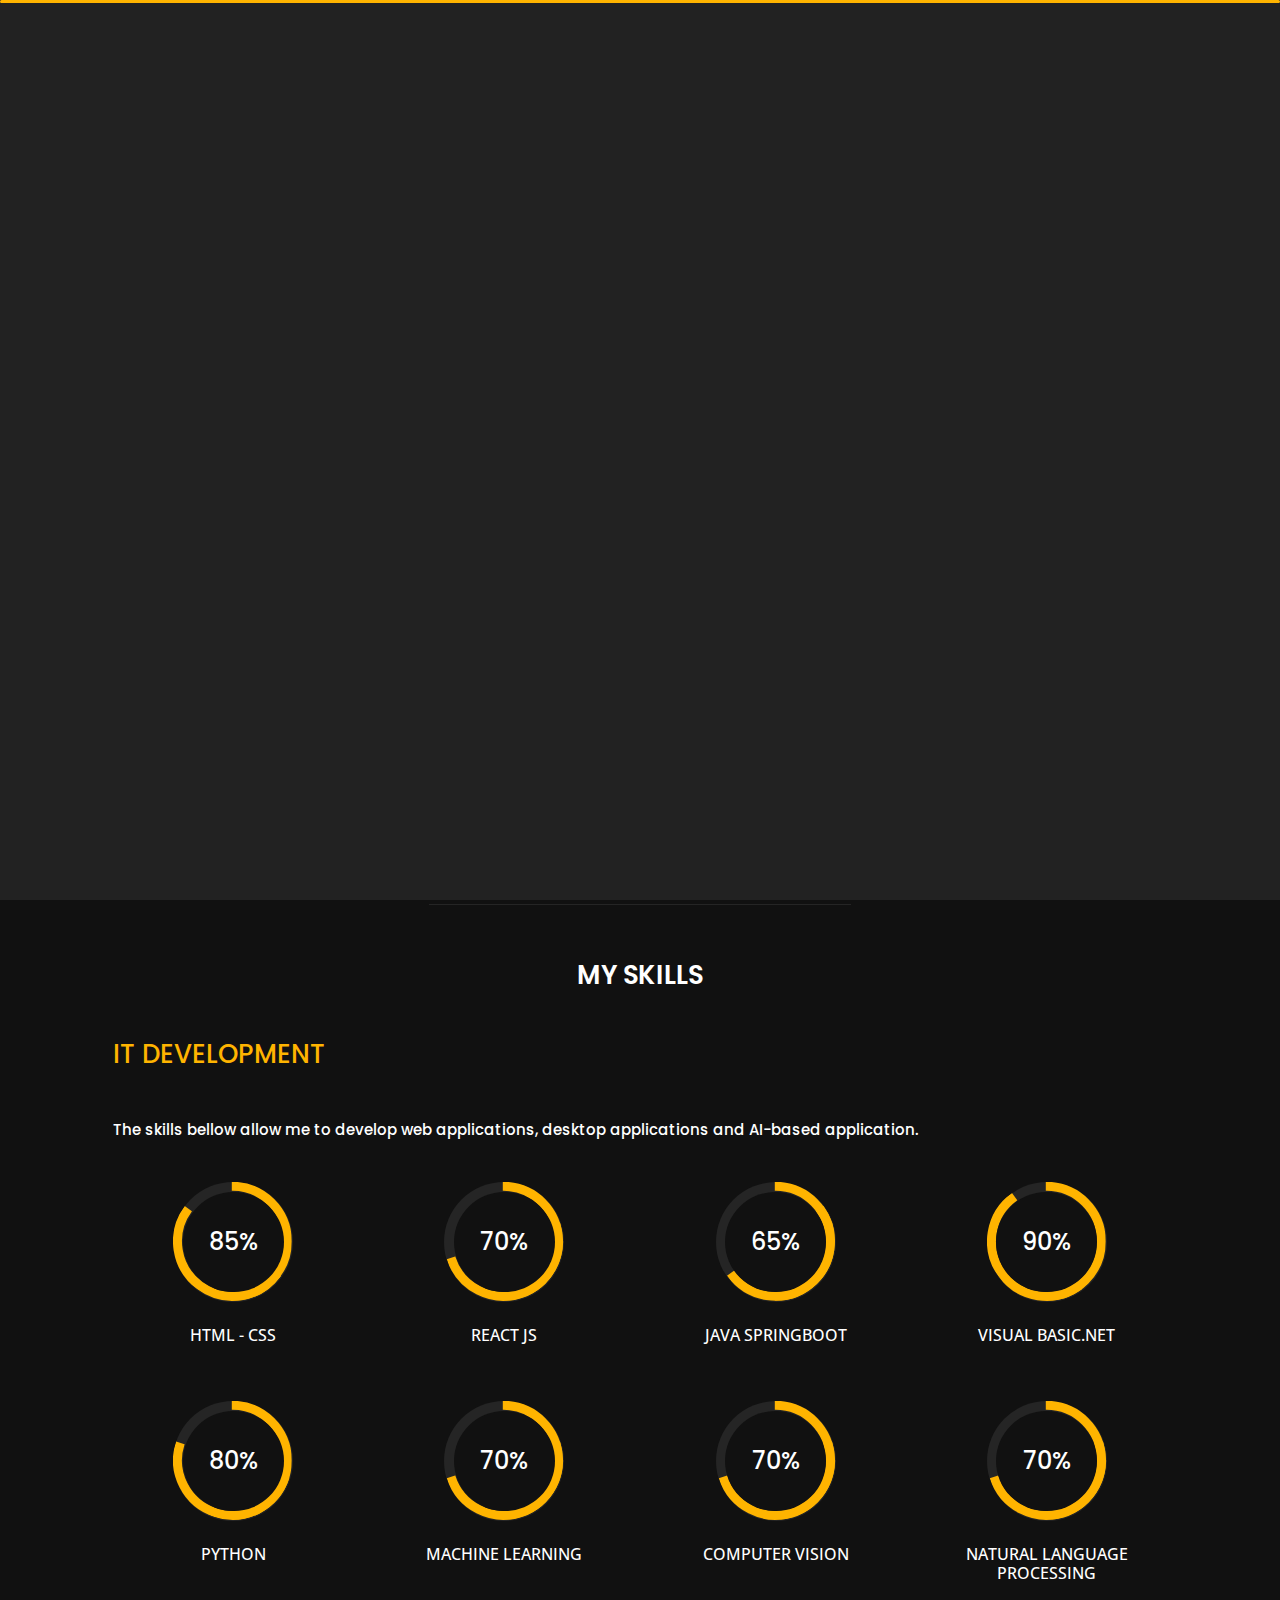
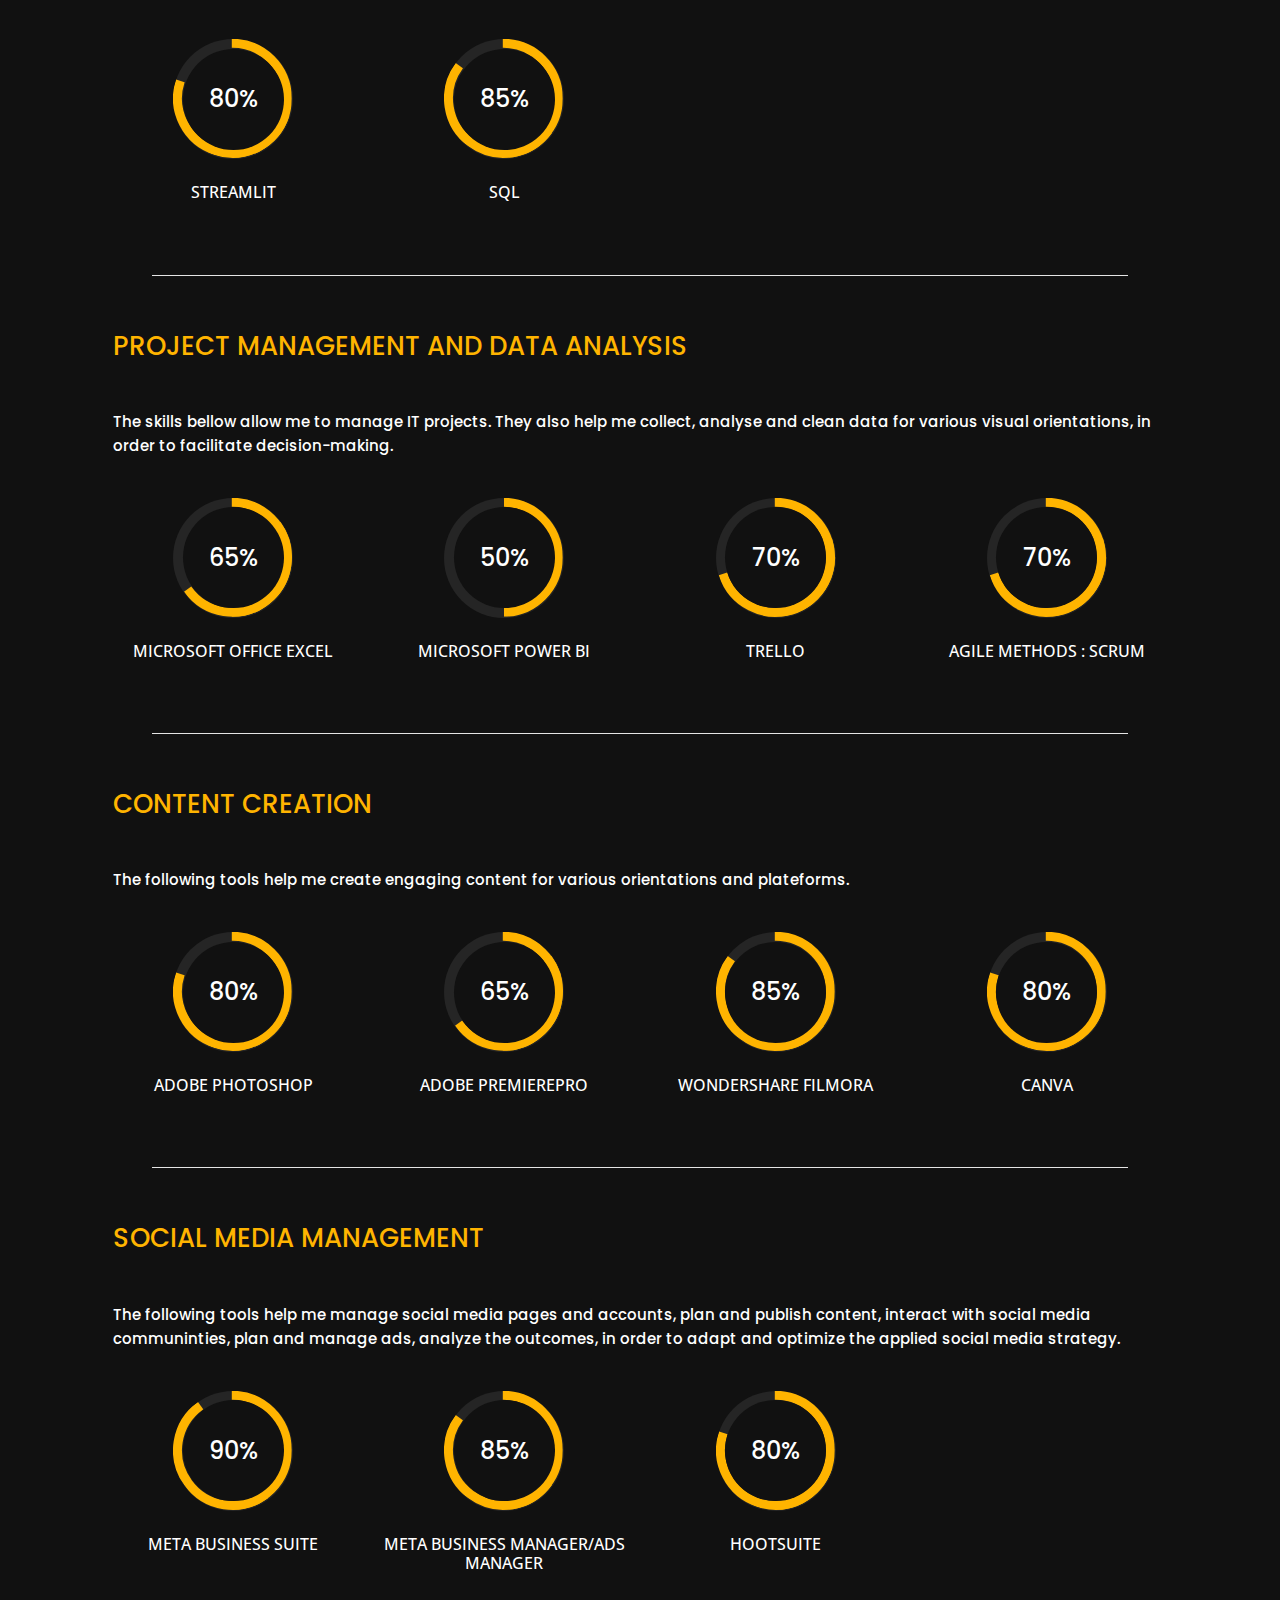
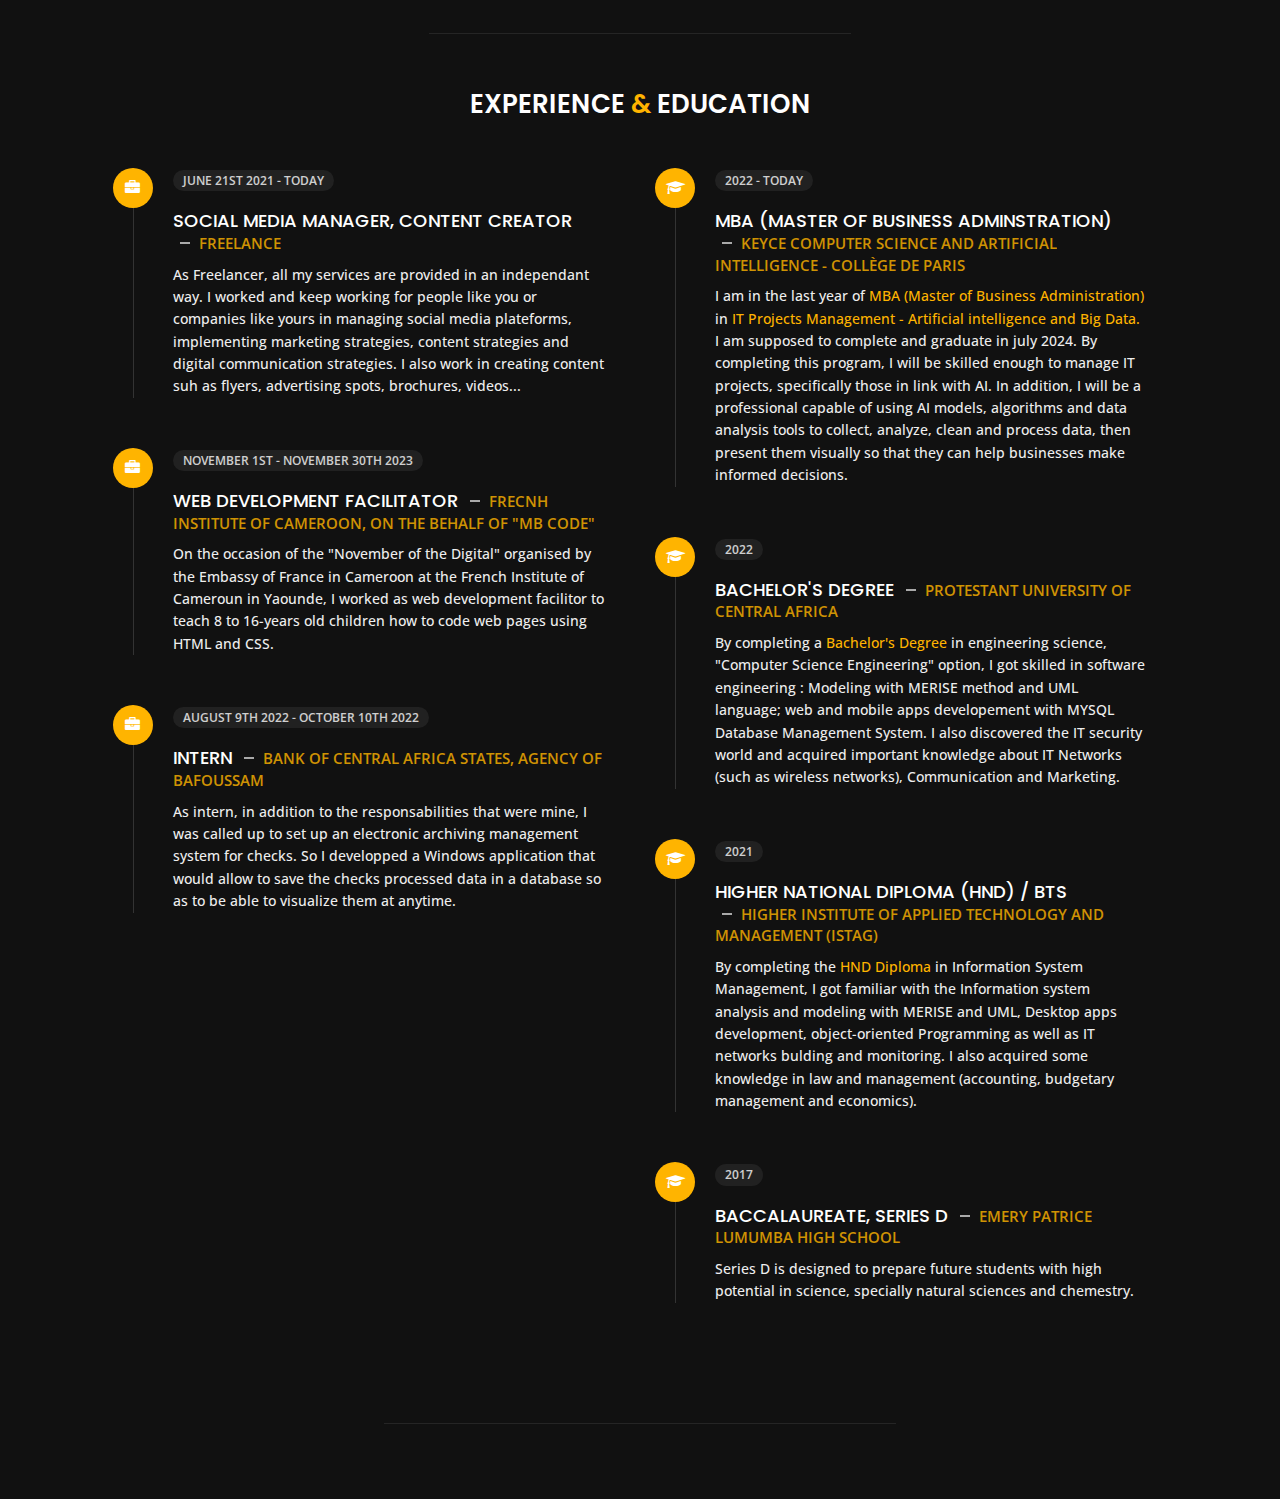
==== commit 531f55e8: "Add files via upload" ====
--- a/about.html
+++ b/about.html
@@ -145,15 +145,14 @@
 
             <!--Image de moi-->
             <div class="col-12 d-block d-sm-none">
-              <img src="../lock_larsen_portfolio/img/pictures/Lock_Larsen.png" class="img-fluid main-img-mobile"
-                alt="my picture" />
+              <img src="img/pictures/Lock_Larsen.png" class="img-fluid main-img-mobile" alt="my picture" />
             </div>
             <div class="col-6">
               <ul class="about-list list-unstyled open-sans-font">
 
                 <!--Prénom-->
                 <li>
-                  <span class="yellow">First name :</span>
+                  <span class="yellow">First names :</span>
                   <span class="value d-block d-sm-inline-block d-lg-block d-xl-inline-block" translate="no">Lock
                     Larsen</span>
                 </li>
@@ -223,16 +222,50 @@
             </div>
 
 
-            <!--Boutton de téléchargement du CV
-            ============================ -->
-            <div class="col-12 mt-3">
-              <a class="button" href="img/fichiers/Ansalla-CV_Developpeur.pdf" download="Ansalla-CV_Développeur.pdf"
-                type="application/pdf" target="_blank">
-                <span class="button-text">Download CV</span>
-                <span class="button-icon fa fa-download"></span>
-              </a>
-            </div>
-          </div>
+
+            <!--Téléchargement des CVs
+                      ============================ -->
+            <div class="col-12" style="margin-top: 7%;">
+              <h3 class="text-uppercase custom-title mb-0 ft-wt-600">Download CVs</h3>
+            </div>
+          </div>
+
+          <!--Boutton de téléchargement du CV Développeur
+                      ============================ -->
+          <div class="col-6">
+            <ul class="about-list list-unstyled open-sans-font">
+              <li>
+                <div class="col-12 mt-3">
+                  <a class="button" href="img/fichiers/Ansalla-CV_Developpeur.pdf" download="Ansalla-CV_Développeur.pdf"
+                    type="application/pdf" target="_blank">
+                    <span class="button-text">CV - IT Developer</span>
+                    <span class="button-icon fa fa-download"></span>
+                  </a>
+                </div>
+              </li>
+              <li>
+                <div class="col-12 mt-3">
+                  <a class="button" href="img/fichiers/Ansalla-CV_Developpeur.pdf" download="Ansalla-CV_Développeur.pdf"
+                    type="application/pdf" target="_blank">
+                    <span class="button-text">CV - Social Media Manager</span>
+                    <span class="button-icon fa fa-download"></span>
+                  </a>
+                </div>
+              </li>
+            </ul>
+          </div>
+          <span class="yellow" style="margin-left:10%;">(and Content creator)</span>
+
+          <!--Boutton de téléchargement du CV SMM
+                      ============================ -->
+          <div class="col-6">
+            <ul class="about-list list-unstyled open-sans-font">
+
+            </ul>
+          </div>
+
+
+
         </div>
 
         <!-- Fin des infos personelles.-->
@@ -247,7 +280,8 @@
             <div class="col-6">
               <div class="box-stats with-margin">
                 <h3 class="poppins-font position-relative yellow">02</h3>
-                <p class="open-sans-font m-0 position-relative text-uppercase">years of experience</p>
+                <p class="open-sans-font m-0 position-relative text-uppercase"><span style="visibility: hidden;">02
+                  </span> years of experience</p>
               </div>
             </div>
 
@@ -255,7 +289,8 @@
             <div class="col-6">
               <div class="box-stats with-margin">
                 <h3 class="poppins-font position-relative yellow">10</h3>
-                <p class="open-sans-font m-0 position-relative text-uppercase">Builded Applications</p>
+                <p class="open-sans-font m-0 position-relative text-uppercase"><span style="visibility: hidden;">10
+                  </span> Builded Apps</p>
               </div>
             </div>
 
@@ -263,7 +298,8 @@
             <div class="col-6">
               <div class="box-stats with-margin">
                 <h3 class="poppins-font position-relative yellow">100</h3>
-                <p class="open-sans-font m-0 position-relative text-uppercase">various content created</p>
+                <p class="open-sans-font m-0 position-relative text-uppercase"><span style="visibility: hidden;">100
+                  </span> various content created</p>
               </div>
             </div>
 
@@ -271,7 +307,8 @@
             <div class="col-6">
               <div class="box-stats">
                 <h3 class="poppins-font position-relative yellow">10</h3>
-                <p class="open-sans-font m-0 position-relative text-uppercase">Social media Pages managed</p>
+                <p class="open-sans-font m-0 position-relative text-uppercase"><span style="visibility: hidden;">10
+                  </span> Social media pages managed</p>
               </div>
             </div>
 
@@ -279,10 +316,10 @@
             <div class="col-6">
               <div class="box-stats">
                 <h3 class="poppins-font position-relative yellow">50</h3>
-                <p class="open-sans-font m-0 position-relative text-uppercase">Happy customers</p>
+                <p class="open-sans-font m-0 position-relative text-uppercase"><span style="visibility: hidden;">50
+                  </span> Happy customers</p>
               </div>
             </div>
-
           </div>
         </div>
         <!-- Fin des Statistiques -->
@@ -294,7 +331,8 @@
         ============================ -->
       <div class="row">
         <div class="col-12">
-          <h3 class="text-uppercase pb-4 pb-sm-5 mb-3 mb-sm-0 text-left text-sm-center custom-title ft-wt-600">My Skills
+          <h3 class="text-uppercase pb-4 pb-sm-5 mb-3 mb-sm-0 text-left text-sm-center custom-title ft-wt-600"
+            style="text-align: center;">My Skills
           </h3>
 
           <!--Compétences en développement informatique-->
@@ -436,7 +474,7 @@
           <h4 class="text-uppercase pb-4 pb-sm-5 mb-3 mb-sm-0 text-left custom-title ft-wt-400 yellow">Project
             management and Data analysis</h4>
           <p>The skills bellow allow me to manage IT projects. They also help me collect, analyse and clean data for
-            visual orientations, in order to facilitate decision-making.</p></br>
+            various visual orientations, in order to facilitate decision-making.</p></br>
         </div>
 
         <!--MS Excel -->
@@ -484,7 +522,8 @@
               <div class="fill"></div>
             </div>
           </div>
-          <h6 class="text-uppercase open-sans-font text-center mt-2 mt-sm-4" translate="no">Agile methods : Scrum</h6>
+          <h6 class="text-uppercase open-sans-font text-center mt-2 mt-sm-4">Agile methods : <span
+              translate="no">Scrum</span></h6>
         </div>
 
         <!--Ligne de séparation pour passer à la prochaine partie-->
@@ -498,7 +537,7 @@
         <div class="col-12">
           <h4 class="text-uppercase pb-4 pb-sm-5 mb-3 mb-sm-0 text-left custom-title ft-wt-400 yellow">Content creation
           </h4>
-          <p>The following tools help me create amazing content for various orientations and plateforms. </p></br>
+          <p>The following tools help me create engaging content for various orientations and plateforms. </p></br>
         </div>
 
         <!-- Adobe Photoshop -->
@@ -515,8 +554,8 @@
 
         <!-- Adobe PremierePro -->
         <div class="col-6 col-md-3 mb-3 mb-sm-5">
-          <div class="c100 p70">
-            <span>70%</span>
+          <div class="c100 p65">
+            <span>65%</span>
             <div class="slice">
               <div class="bar"></div>
               <div class="fill"></div>
@@ -559,7 +598,8 @@
           <h4 class="text-uppercase pb-4 pb-sm-5 mb-3 mb-sm-0 text-left custom-title ft-wt-400 yellow">Social media
             management</h4>
           <p>The following tools help me manage social media pages and accounts, plan and publish content, interact with
-            social media communinties, plan and manage ads, analyze results, adapt and optimize social media strategy.
+            social media communinties, plan and manage ads, analyze the outcomes, in order to adapt and optimize the
+            applied social media strategy.
           </p></br>
         </div>
 
@@ -596,7 +636,7 @@
               <div class="fill"></div>
             </div>
           </div>
-          <h6 class="text-uppercase open-sans-font text-center mt-2 mt-sm-4"> Hootsuite</h6>
+          <h6 class="text-uppercase open-sans-font text-center mt-2 mt-sm-4" translate="no"> Hootsuite</h6>
         </div>
         <!-- Fin des compétences -->
       </div>
@@ -610,7 +650,8 @@
 
       <div class="row">
         <div class="col-12">
-          <h3 class="text-uppercase pb-5 mb-0 text-left text-sm-center custom-title ft-wt-600">
+          <h3 class="text-uppercase pb-5 mb-0 text-left text-sm-center custom-title ft-wt-600"
+            style="text-align: center;">
             Experience <span class="yellow">&</span> Education
           </h3>
         </div>
@@ -633,7 +674,7 @@
                   I worked and keep working for people like you
                   or companies like yours in managing social media plateforms, implementing
                   marketing strategies, content strategies and digital communication strategies.
-                  I also work in creating content suh as flyers, videos...
+                  I also work in creating content suh as flyers, advertising spots, brochures, videos...
                 </p>
               </li>
 
@@ -652,7 +693,7 @@
                 <p class="open-sans-font">
                   On the occasion of the "November of the Digital" organised by
                   the Embassy of France in Cameroon at the French Institute of
-                  Cameroun in Yaounde, I worked to teach 8 to 16-years old
+                  Cameroun in Yaounde, I worked as web development facilitor to teach 8 to 16-years old
                   children how to code web pages using HTML and CSS.
                 </p>
               </li>
@@ -670,7 +711,7 @@
                 <p class="open-sans-font">
                   As intern, in addition to the responsabilities that were
                   mine, I was called up to set up an electronic archiving
-                  management system for checks. So I developped a desktop
+                  management system for checks. So I developped a <span translate="no">Windows </span>
                   application that would allow to save the checks processed
                   data in a database so as to be able to visualize them at
                   anytime.
@@ -700,14 +741,14 @@
                     de Paris</span>
                 </h5>
                 <p class="open-sans-font">
-                  I am in the last year of an
-                  <span translate="no" class="yellow">MBA (Master of Business Administration)</span>
-                  in IT Projects Management, - Artificial intelligence and Big
-                  Data. I am supposed to complete and graduate in july 2024.
+                  I am in the last year of
+                  <span translate="no" class="yellow">MBA (Master of Business Administration)</span> in
+                  <span class="yellow">IT Projects Management - Artificial intelligence and Big
+                    Data.</span> I am supposed to complete and graduate in july 2024.
                   By completing this program, I will be skilled enough to manage IT projects, specifically those
-                  in link with AI. In addition, I will be a professional capable of using AI models and algorithms to
-                  solve a problem. I will also be fully capable of using data analysis tools to collect, analyze,
-                  clean and process data so that they can help companies take clear decisions.
+                  in link with AI. In addition, I will be a professional capable of using AI models, algorithms and
+                  data analysis tools to collect, analyze, clean and process data, then present them visually so
+                  that they can help businesses make informed decisions.
                 </p>
               </li>
 
@@ -723,9 +764,9 @@
                   <span class="place open-sans-font yellow">Protestant University of Central Africa</span>
                 </h5>
                 <p class="open-sans-font">
-                  By completing a <span class="yellow">Bachelor's Degree</span> in Science of engineer,
-                  option "Computer science Engineering", I got skilled in software engineering :
-                  Modeling with MERISE method and UML language; Web and mobile apps developement with MYSQL Database
+                  By completing a <span class="yellow">Bachelor's Degree</span> in engineering science,
+                  "Computer Science Engineering" option, I got skilled in software engineering :
+                  Modeling with MERISE method and UML language; web and mobile apps developement with MYSQL Database
                   Management System. I also discovered the IT security world and acquired important knowledge about
                   IT Networks (such as wireless networks), Communication and Marketing.
                 </p>
@@ -739,15 +780,16 @@
                 </div>
                 <span class="time open-sans-font text-uppercase yellow">2021</span>
                 <h5 class="poppins-font text-uppercase">
-                  <span translate="BTS">HND Diploma</span>
-                  <span class="place open-sans-font yellow">Higher Institute of Applied Technology and Management</span>
+                  <span>Higher National Diploma (HND) / BTS</span>
+                  <span class="place open-sans-font yellow">Higher Institute of Applied Technology and Management
+                    (ISTAG)</span>
                 </h5>
                 <p class="open-sans-font">
-                  By completing the <span translate="BTS" class="yellow">HND Diploma</span> in
+                  By completing the <span class="yellow">HND Diploma</span> in
                   Information System Management, I got familiar with the Information system analysis and
                   modeling with MERISE and UML, Desktop apps development, object-oriented Programming
-                  and IT networks bulding and monitoring. I also acquired some knowledge in management
-                  with accounting, budget management and economics.
+                  as well as IT networks bulding and monitoring. I also acquired some knowledge in law and management
+                  (accounting, budgetary management and economics).
                 </p>
               </li>
 
@@ -759,12 +801,11 @@
                 </div>
                 <span class="time open-sans-font text-uppercase yellow">2017</span>
                 <h5 class="poppins-font text-uppercase">
-                  <span translate="Baccalauréat,série D">General certificate of education Advanced level, Section
-                    D</span>
+                  <span translate="Baccalauréat,série D">Baccalaureate, Series D</span>
                   <span class="place open-sans-font yellow">Emery Patrice Lumumba High School</span>
                 </h5>
                 <p class="open-sans-font">
-                  Section D of high school is designed to prepare future students with high potential in science,
+                  Series D is designed to prepare future students with high potential in science,
                   specially natural sciences and chemestry.
                 </p>
               </li>
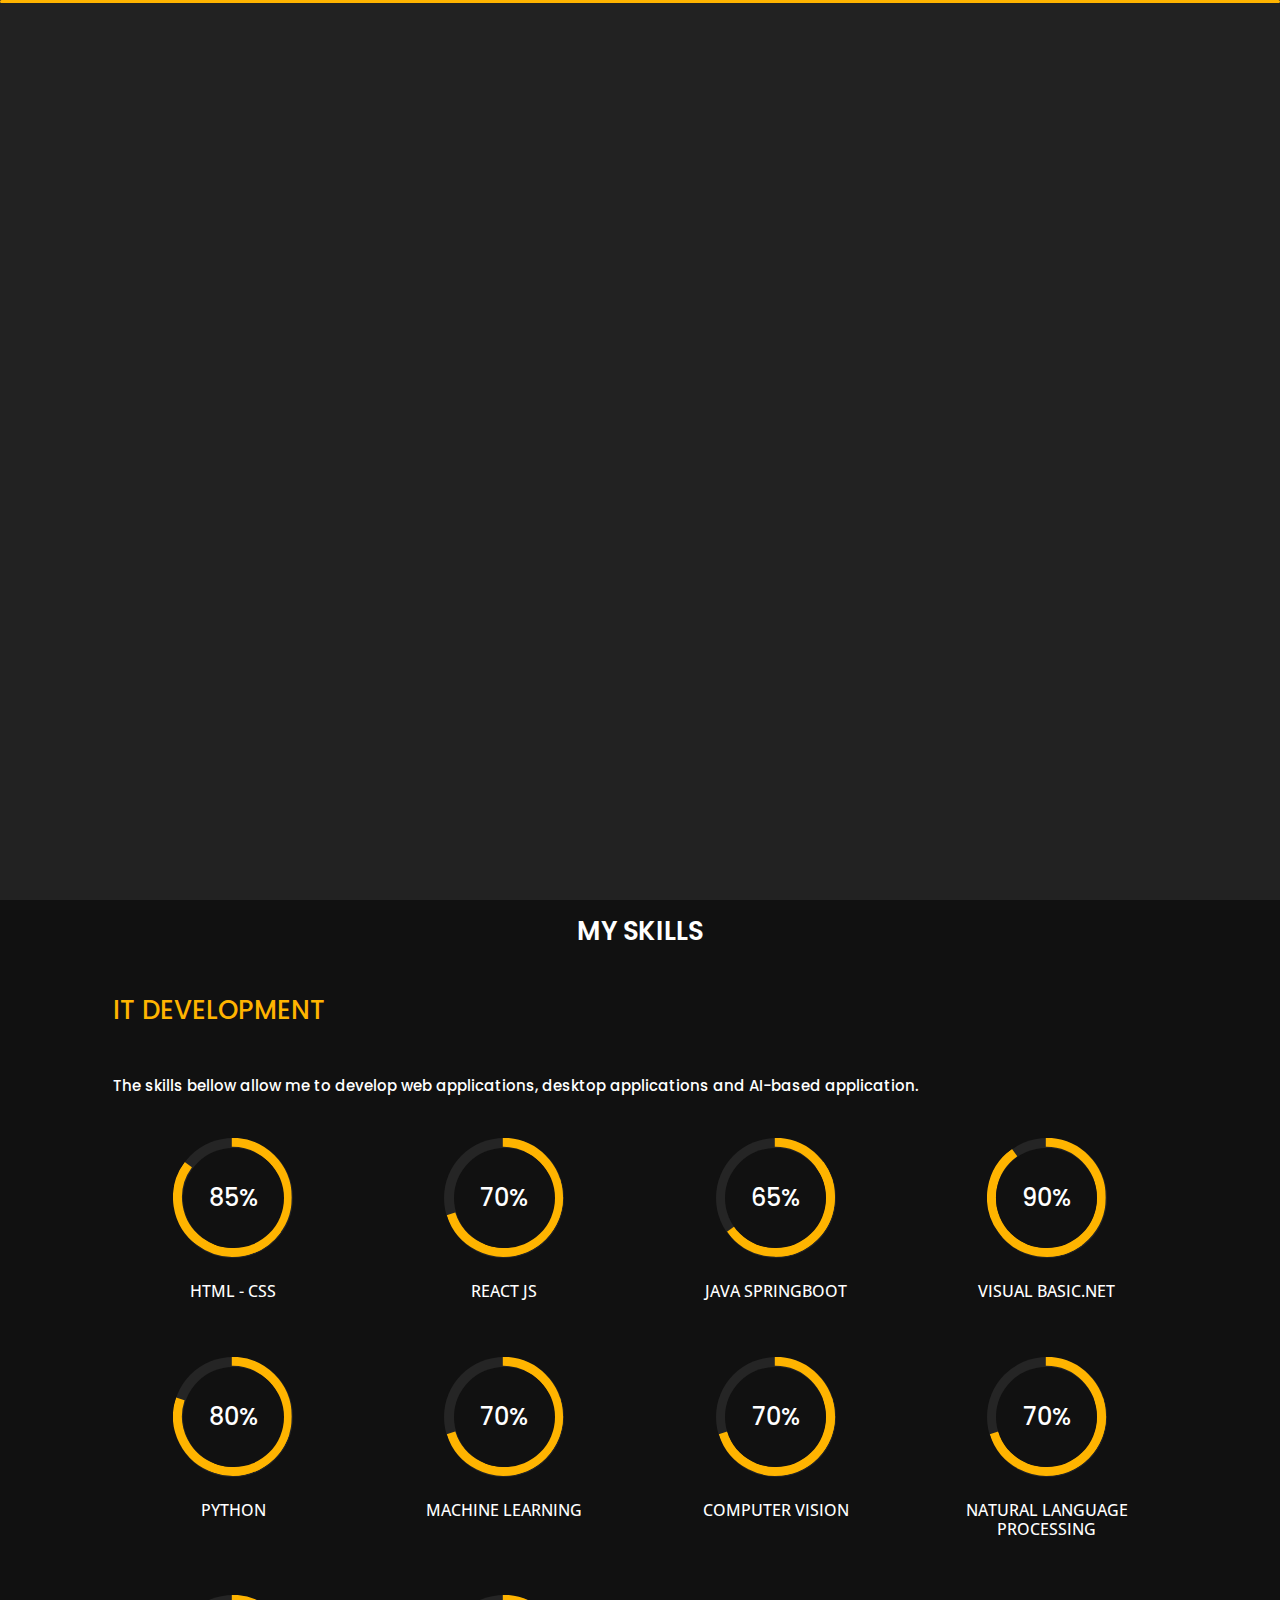
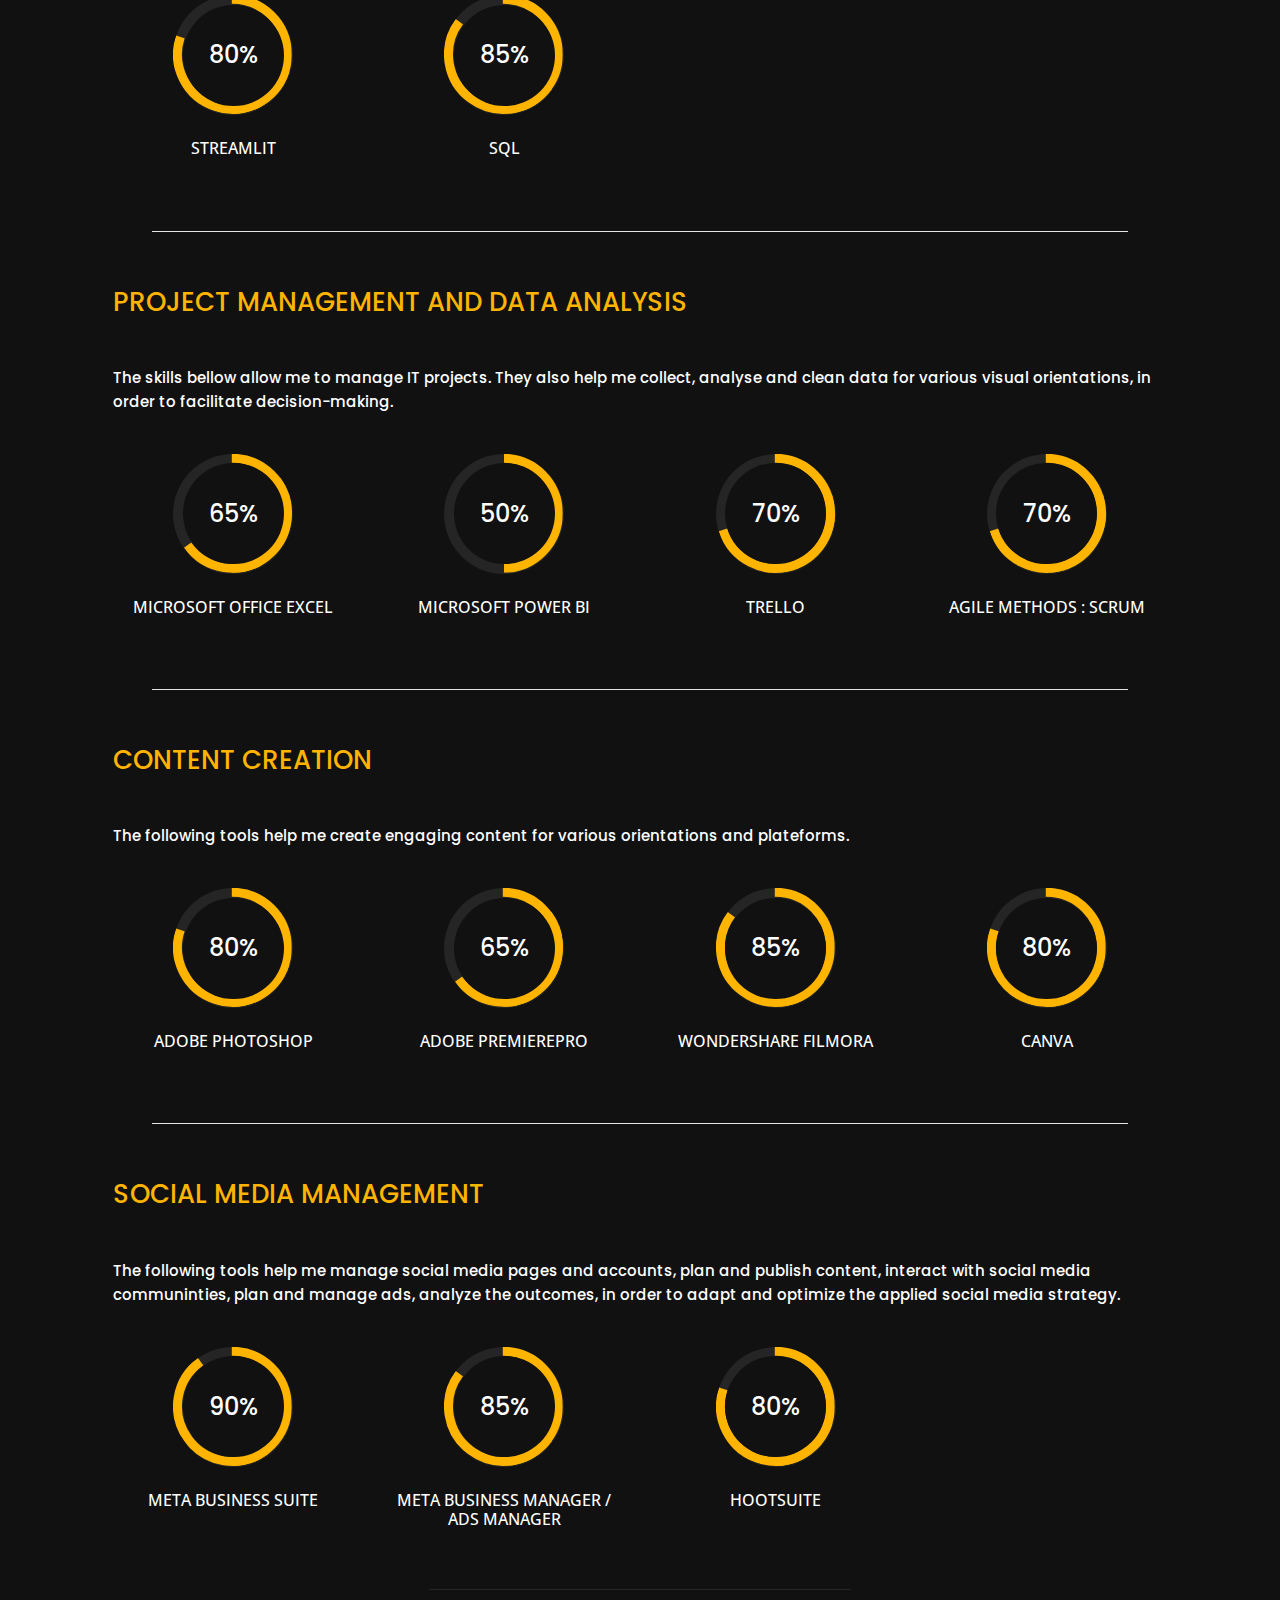
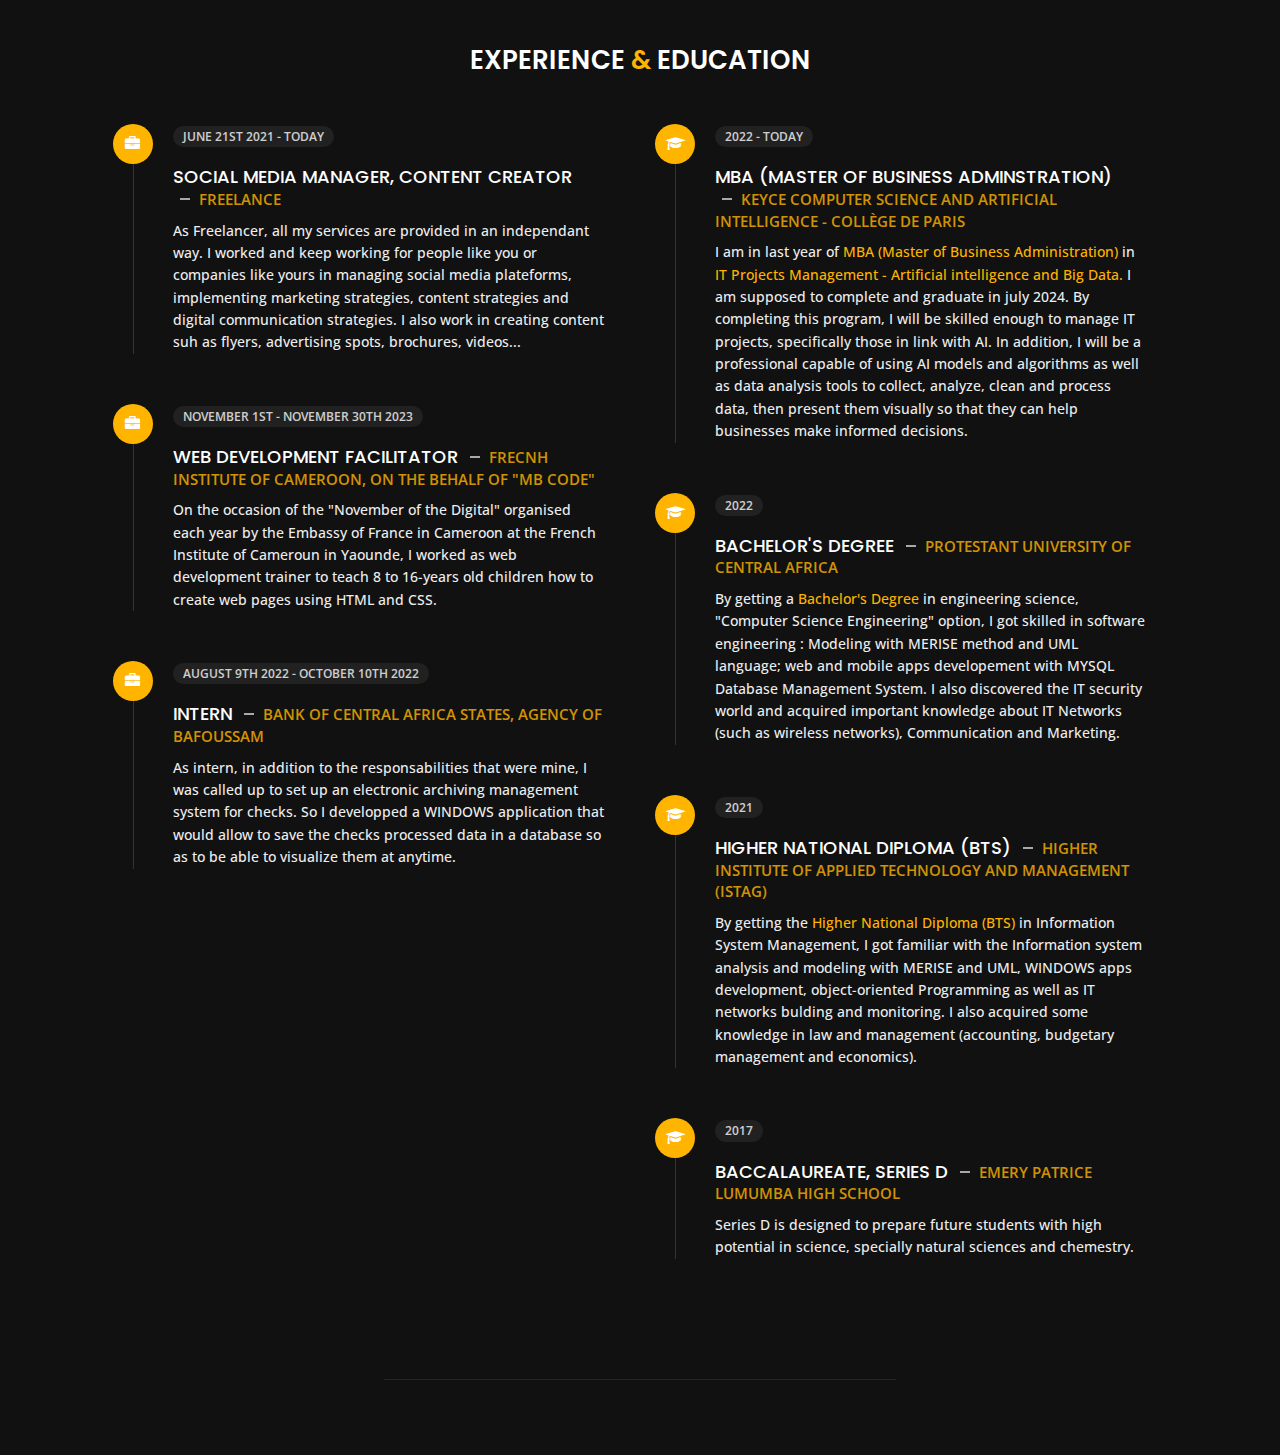
==== commit 903a83a3: "Ici j'ai ajouté des images pour le portfolio et continuer la partie PROFOLIO du site" ====
--- a/about.html
+++ b/about.html
@@ -140,7 +140,7 @@
         <div class="col-12 col-lg-5 col-xl-6">
           <div class="row">
             <div class="col-12">
-              <h3 class="text-uppercase custom-title mb-0 ft-wt-600">personal infos</h3>
+              <h3 class="text-uppercase custom-title mb-0 ft-wt-600" style="text-align: center;">personal infos</h3>
             </div>
 
             <!--Image de moi-->
@@ -176,11 +176,6 @@
                   <span class="value d-block d-sm-inline-block d-lg-block d-xl-inline-block">Yaounde, Cameroon</span>
                 </li>
 
-                <!--Freelance-->
-                <li>
-                  <span class="yellow" translate="no">Freelance :</span>
-                  <span class="value d-block d-sm-inline-block d-lg-block d-xl-inline-block">Available</span>
-                </li>
               </ul>
             </div>
 
@@ -196,19 +191,17 @@
                   </span>
                 </li>
 
-                <!--Email 1-->
-                <li>
-                  <span class="yellow">Email 1 :</span>
-                  <span class="value d-block d-sm-inline-block d-lg-block d-xl-inline-block">
-                    <a href="mailto:contact.locklarsen@gmail.com"
-                      style="color: white">contact.locklarsen@gmail.com</a></span>
-                </li>
-
-                <!--Email 2-->
-                <li>
-                  <span class="yellow">Email 2 :</span>
+                <!--Email-->
+                <li>
+                  <span class="yellow">Email :</span>
                   <span class="value d-block d-sm-inline-block d-lg-block d-xl-inline-block"><a
                       href="mailto:contact.locklarsen@gmail.com" style="color: white">lockansalla@outlook.com</a></span>
+                </li>
+
+                <!--Freelance-->
+                <li>
+                  <span class="yellow" translate="no">Freelance :</span>
+                  <span class="value d-block d-sm-inline-block d-lg-block d-xl-inline-block">Available</span>
                 </li>
 
                 <!--Langues-->
@@ -217,56 +210,58 @@
                   <span class="value d-block d-sm-inline-block d-lg-block d-xl-inline-block">French, English,
                     Lingala</span>
                 </li>
-
               </ul>
             </div>
-
-
-
-            <!--Téléchargement des CVs
+          </div>
+
+
+          <!--Téléchargement des CVs
                       ============================ -->
+          <div class="row">
             <div class="col-12" style="margin-top: 7%;">
-              <h3 class="text-uppercase custom-title mb-0 ft-wt-600">Download CVs</h3>
-            </div>
-          </div>
-
-          <!--Boutton de téléchargement du CV Développeur
-                      ============================ -->
-          <div class="col-6">
-            <ul class="about-list list-unstyled open-sans-font">
-              <li>
-                <div class="col-12 mt-3">
-                  <a class="button" href="img/fichiers/Ansalla-CV_Developpeur.pdf" download="Ansalla-CV_Développeur.pdf"
-                    type="application/pdf" target="_blank">
-                    <span class="button-text">CV - IT Developer</span>
-                    <span class="button-icon fa fa-download"></span>
-                  </a>
-                </div>
-              </li>
-              <li>
-                <div class="col-12 mt-3">
-                  <a class="button" href="img/fichiers/Ansalla-CV_Developpeur.pdf" download="Ansalla-CV_Développeur.pdf"
-                    type="application/pdf" target="_blank">
-                    <span class="button-text">CV - Social Media Manager</span>
-                    <span class="button-icon fa fa-download"></span>
-                  </a>
-                </div>
-              </li>
-            </ul>
-          </div>
-          <span class="yellow" style="margin-left:10%;">(and Content creator)</span>
-
-          <!--Boutton de téléchargement du CV SMM
-                      ============================ -->
-          <div class="col-6">
-            <ul class="about-list list-unstyled open-sans-font">
-
-            </ul>
-          </div>
-
-
-
-        </div>
+              <h3 class="text-uppercase custom-title mb-0 ft-wt-600" style="text-align: center;">Download CVs</h3>
+            </div>
+
+            <div class="col-6">
+              <ul class="about-list list-unstyled open-sans-font">
+
+                <!--Boutton de téléchargement du CV Développeur
+                ========================================== -->
+                <li>
+                  <div class="col-12 mt-3">
+                    <a class="button" href="img/fichiers/Ansalla-CV_Developpeur.pdf"
+                      download="Ansalla-CV_Développeur.pdf" type="application/pdf" target="_blank">
+                      <span class="button-text">CV - Developer</span>
+                      <span class="button-icon fa fa-download"></span>
+                    </a>
+                  </div>
+                </li>
+
+                <!--Boutton de téléchargement du CV de SMM
+                   ========================================== -->
+
+                <li>
+                  <div class="col-12 mt-3">
+                    <a class="button" href="img/fichiers/Ansalla-CV_Community_Manager.pdf"
+                      download="Ansalla-CV_Développeur.pdf" type="application/pdf" target="_blank">
+                      <span class="button-text">CV - SMM</span>
+                      <span class="button-icon fa fa-download"></span>
+                    </a>
+                  </div>
+                </li>
+                <span class="yellow" style="margin-left:10%;">(and Content creator)</span>
+              </ul>
+
+            </div>
+          </div>
+
+        </div>
+
+
+
+
+
+
 
         <!-- Fin des infos personelles.-->
 
@@ -279,7 +274,7 @@
             <!--Années d'expérience-->
             <div class="col-6">
               <div class="box-stats with-margin">
-                <h3 class="poppins-font position-relative yellow">02</h3>
+                <h3 class="poppins-font position-relative yellow" translate="no">02</h3>
                 <p class="open-sans-font m-0 position-relative text-uppercase"><span style="visibility: hidden;">02
                   </span> years of experience</p>
               </div>
@@ -288,7 +283,7 @@
             <!--Nombres d'apps conçues-->
             <div class="col-6">
               <div class="box-stats with-margin">
-                <h3 class="poppins-font position-relative yellow">10</h3>
+                <h3 class="poppins-font position-relative yellow" translate="no">10</h3>
                 <p class="open-sans-font m-0 position-relative text-uppercase"><span style="visibility: hidden;">10
                   </span> Builded Apps</p>
               </div>
@@ -297,7 +292,7 @@
             <!--Contenus créés-->
             <div class="col-6">
               <div class="box-stats with-margin">
-                <h3 class="poppins-font position-relative yellow">100</h3>
+                <h3 class="poppins-font position-relative yellow" translate="no">100</h3>
                 <p class="open-sans-font m-0 position-relative text-uppercase"><span style="visibility: hidden;">100
                   </span> various content created</p>
               </div>
@@ -306,7 +301,7 @@
             <!--Comptes et pages gérés-->
             <div class="col-6">
               <div class="box-stats">
-                <h3 class="poppins-font position-relative yellow">10</h3>
+                <h3 class="poppins-font position-relative yellow" translate="no">10</h3>
                 <p class="open-sans-font m-0 position-relative text-uppercase"><span style="visibility: hidden;">10
                   </span> Social media pages managed</p>
               </div>
@@ -315,7 +310,7 @@
             <!--Clients satisfaits-->
             <div class="col-6">
               <div class="box-stats">
-                <h3 class="poppins-font position-relative yellow">50</h3>
+                <h3 class="poppins-font position-relative yellow" translate="no">50</h3>
                 <p class="open-sans-font m-0 position-relative text-uppercase"><span style="visibility: hidden;">50
                   </span> Happy customers</p>
               </div>
@@ -332,7 +327,7 @@
       <div class="row">
         <div class="col-12">
           <h3 class="text-uppercase pb-4 pb-sm-5 mb-3 mb-sm-0 text-left text-sm-center custom-title ft-wt-600"
-            style="text-align: center;">My Skills
+            style="text-align: center !important;">My Skills
           </h3>
 
           <!--Compétences en développement informatique-->
@@ -624,7 +619,7 @@
               <div class="fill"></div>
             </div>
           </div>
-          <h6 class="text-uppercase open-sans-font text-center mt-2 mt-sm-4">Meta Business Manager/Ads Manager</h6>
+          <h6 class="text-uppercase open-sans-font text-center mt-2 mt-sm-4">Meta Business Manager / Ads Manager</h6>
         </div>
 
         <!-- Hootsuite -->
@@ -666,7 +661,7 @@
                 </div>
                 <span class="time open-sans-font text-uppercase yellow">June 21st 2021 - Today</span>
                 <h5 class="poppins-font text-uppercase">
-                  Social media Manager, Content creator
+                  <span translate="no">Social media Manager</span>, Content creator
                   <span class="place open-sans-font" style="color:#ffb400 ">Freelance</span>
                 </h5>
                 <p class="open-sans-font">
@@ -691,10 +686,10 @@
                     Code"</span>
                 </h5>
                 <p class="open-sans-font">
-                  On the occasion of the "November of the Digital" organised by
+                  On the occasion of the "November of the Digital" organised each year by
                   the Embassy of France in Cameroon at the French Institute of
-                  Cameroun in Yaounde, I worked as web development facilitor to teach 8 to 16-years old
-                  children how to code web pages using HTML and CSS.
+                  Cameroun in Yaounde, I worked as web development trainer to teach 8 to 16-years old
+                  children how to create web pages using HTML and CSS.
                 </p>
               </li>
 
@@ -711,7 +706,7 @@
                 <p class="open-sans-font">
                   As intern, in addition to the responsabilities that were
                   mine, I was called up to set up an electronic archiving
-                  management system for checks. So I developped a <span translate="no">Windows </span>
+                  management system for checks. So I developped a <span translate="no"> WINDOWS </span>
                   application that would allow to save the checks processed
                   data in a database so as to be able to visualize them at
                   anytime.
@@ -741,13 +736,13 @@
                     de Paris</span>
                 </h5>
                 <p class="open-sans-font">
-                  I am in the last year of
-                  <span translate="no" class="yellow">MBA (Master of Business Administration)</span> in
+                  I am in last year of
+                  <span translate="no" class="yellow">MBA (Master of Business Administration) </span> in
                   <span class="yellow">IT Projects Management - Artificial intelligence and Big
                     Data.</span> I am supposed to complete and graduate in july 2024.
                   By completing this program, I will be skilled enough to manage IT projects, specifically those
-                  in link with AI. In addition, I will be a professional capable of using AI models, algorithms and
-                  data analysis tools to collect, analyze, clean and process data, then present them visually so
+                  in link with AI. In addition, I will be a professional capable of using AI models and algorithms as
+                  well as data analysis tools to collect, analyze, clean and process data, then present them visually so
                   that they can help businesses make informed decisions.
                 </p>
               </li>
@@ -764,7 +759,7 @@
                   <span class="place open-sans-font yellow">Protestant University of Central Africa</span>
                 </h5>
                 <p class="open-sans-font">
-                  By completing a <span class="yellow">Bachelor's Degree</span> in engineering science,
+                  By getting a <span class="yellow">Bachelor's Degree</span> in engineering science,
                   "Computer Science Engineering" option, I got skilled in software engineering :
                   Modeling with MERISE method and UML language; web and mobile apps developement with MYSQL Database
                   Management System. I also discovered the IT security world and acquired important knowledge about
@@ -780,14 +775,14 @@
                 </div>
                 <span class="time open-sans-font text-uppercase yellow">2021</span>
                 <h5 class="poppins-font text-uppercase">
-                  <span>Higher National Diploma (HND) / BTS</span>
+                  <span>Higher National Diploma (BTS)</span>
                   <span class="place open-sans-font yellow">Higher Institute of Applied Technology and Management
                     (ISTAG)</span>
                 </h5>
                 <p class="open-sans-font">
-                  By completing the <span class="yellow">HND Diploma</span> in
+                  By getting the <span class="yellow"> Higher National Diploma (BTS) </span> in
                   Information System Management, I got familiar with the Information system analysis and
-                  modeling with MERISE and UML, Desktop apps development, object-oriented Programming
+                  modeling with MERISE and UML, WINDOWS apps development, object-oriented Programming
                   as well as IT networks bulding and monitoring. I also acquired some knowledge in law and management
                   (accounting, budgetary management and economics).
                 </p>
--- a/css/style.css
+++ b/css/style.css
@@ -1766,4 +1766,8 @@
 
 .yellow {
   color: #ffb400;
+}
+
+#presentation_protfolio {
+  text-align: justify;
 }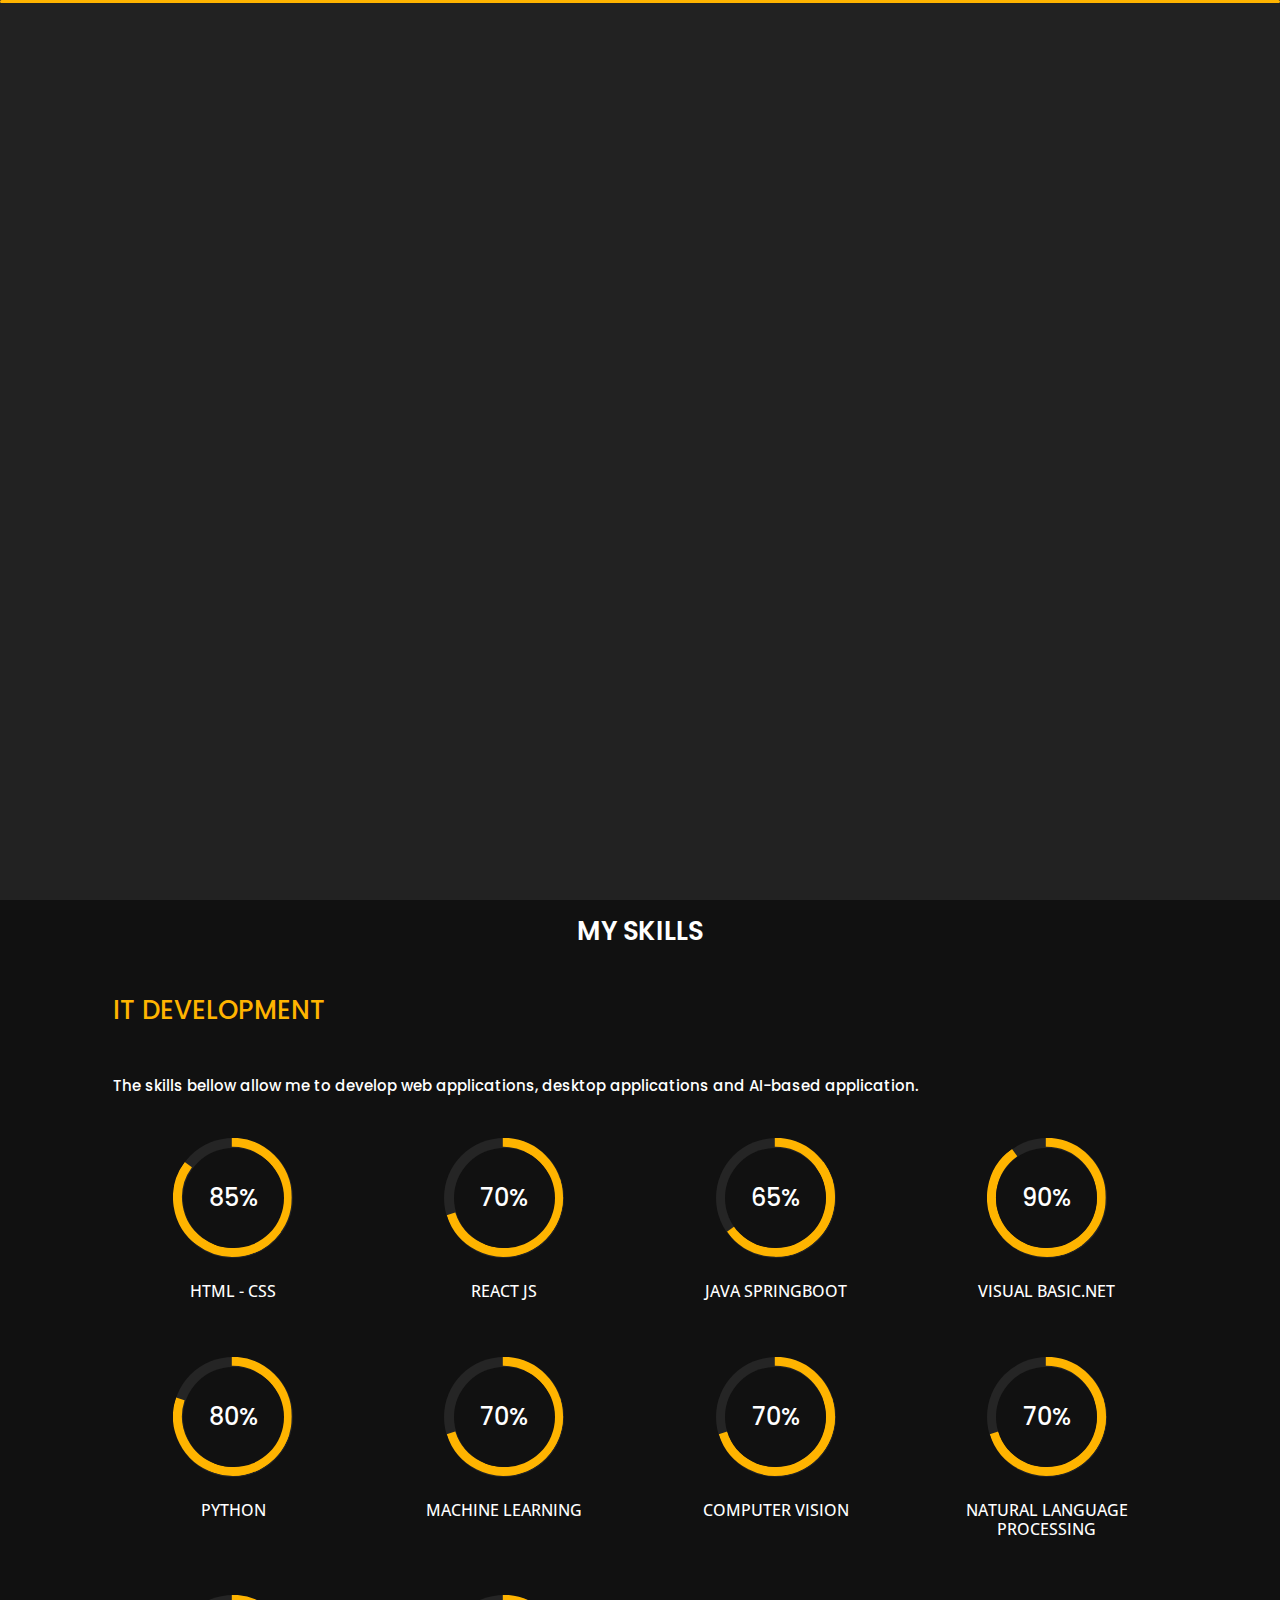
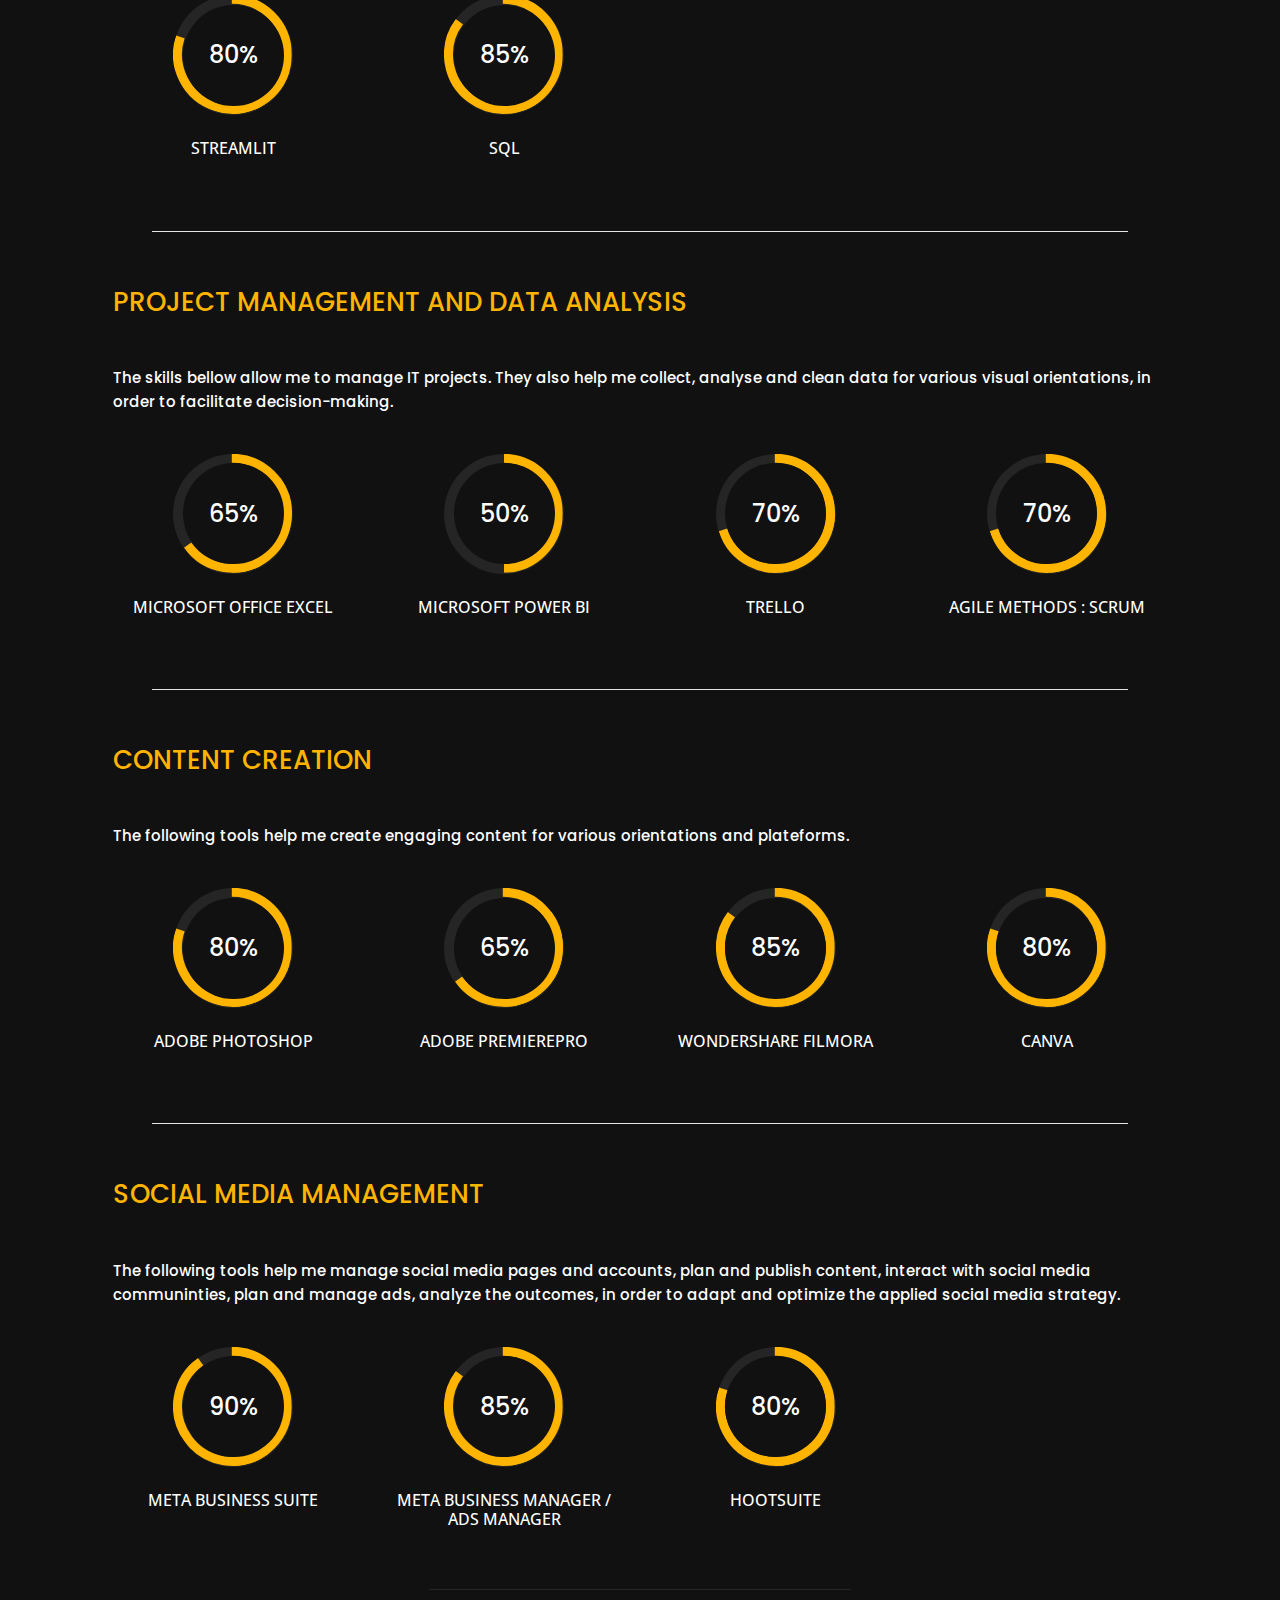
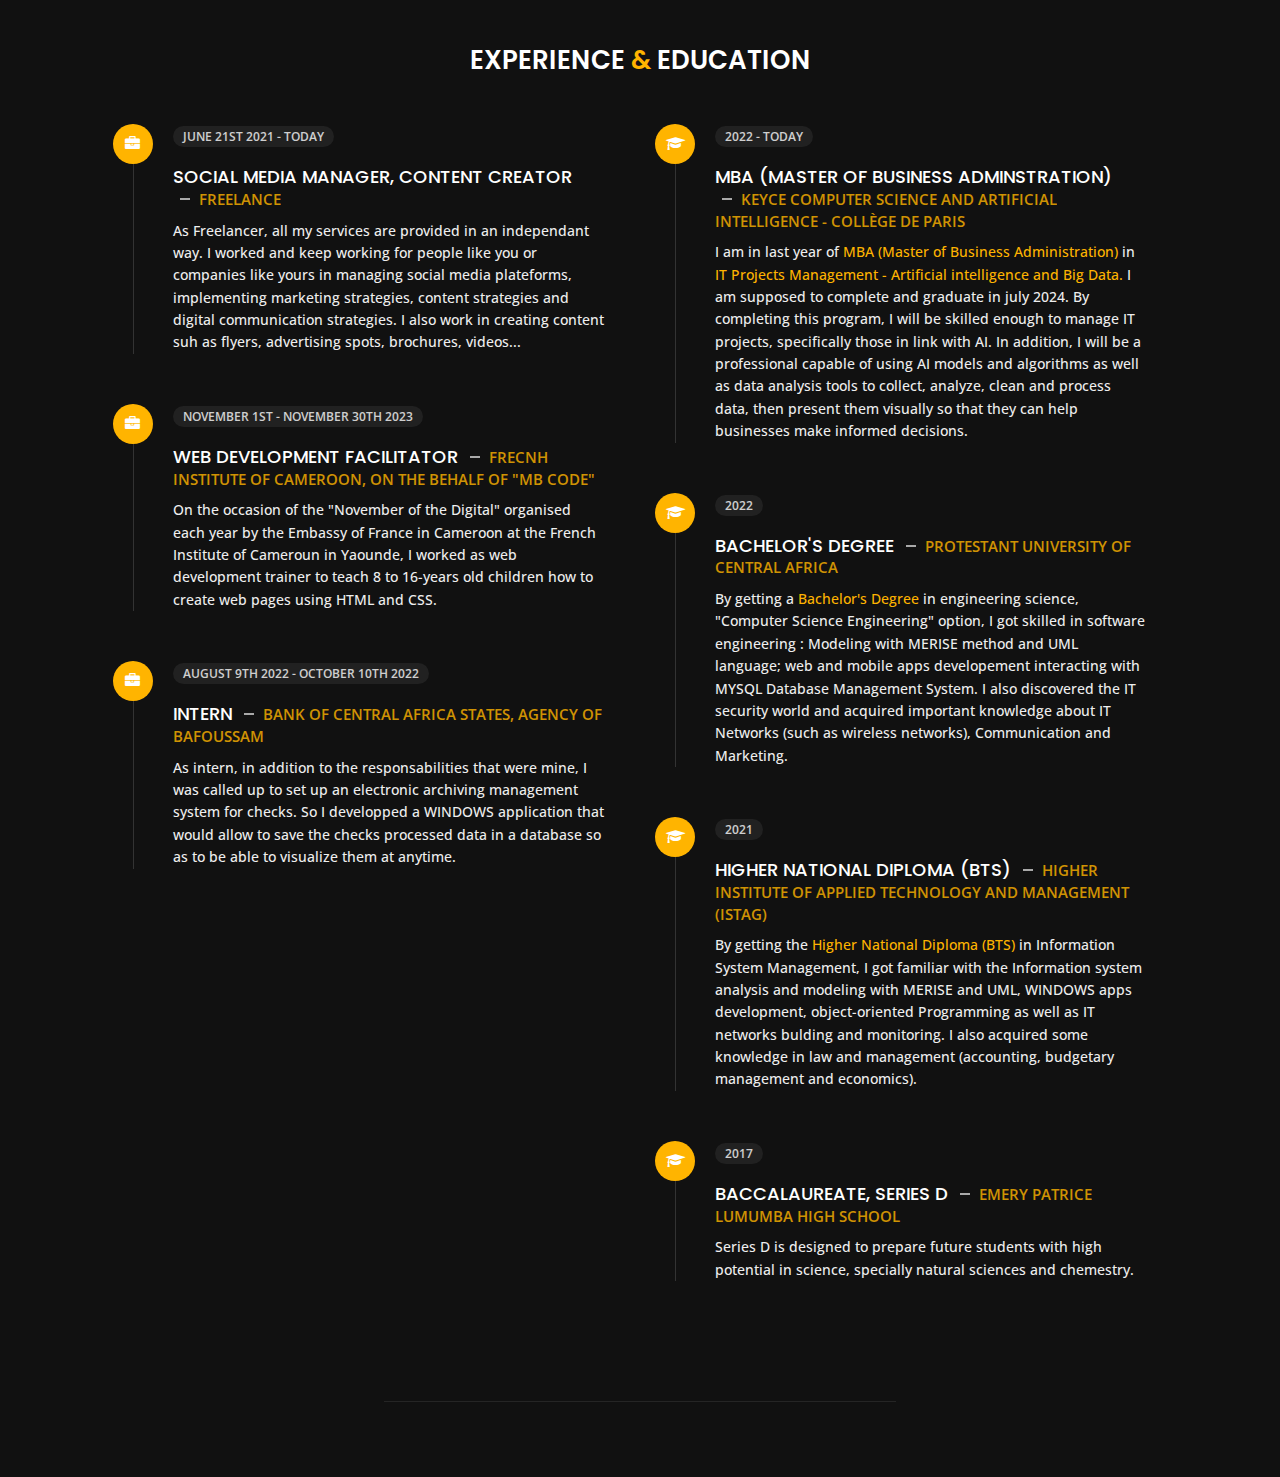
==== commit 11d92362: "Mise à jour" ====
--- a/about.html
+++ b/about.html
@@ -242,8 +242,8 @@
 
                 <li>
                   <div class="col-12 mt-3">
-                    <a class="button" href="img/fichiers/Ansalla-CV_Community_Manager.pdf"
-                      download="Ansalla-CV_Développeur.pdf" type="application/pdf" target="_blank">
+                    <a class="button" href="img/fichiers/Ansalla-CV_Community_Manager.pdf" download="Ansalla-CV_SMM.pdf"
+                      type="application/pdf" target="_blank">
                       <span class="button-text">CV - SMM</span>
                       <span class="button-icon fa fa-download"></span>
                     </a>
@@ -761,7 +761,8 @@
                 <p class="open-sans-font">
                   By getting a <span class="yellow">Bachelor's Degree</span> in engineering science,
                   "Computer Science Engineering" option, I got skilled in software engineering :
-                  Modeling with MERISE method and UML language; web and mobile apps developement with MYSQL Database
+                  Modeling with MERISE method and UML language; web and mobile apps developement interacting with MYSQL
+                  Database
                   Management System. I also discovered the IT security world and acquired important knowledge about
                   IT Networks (such as wireless networks), Communication and Marketing.
                 </p>
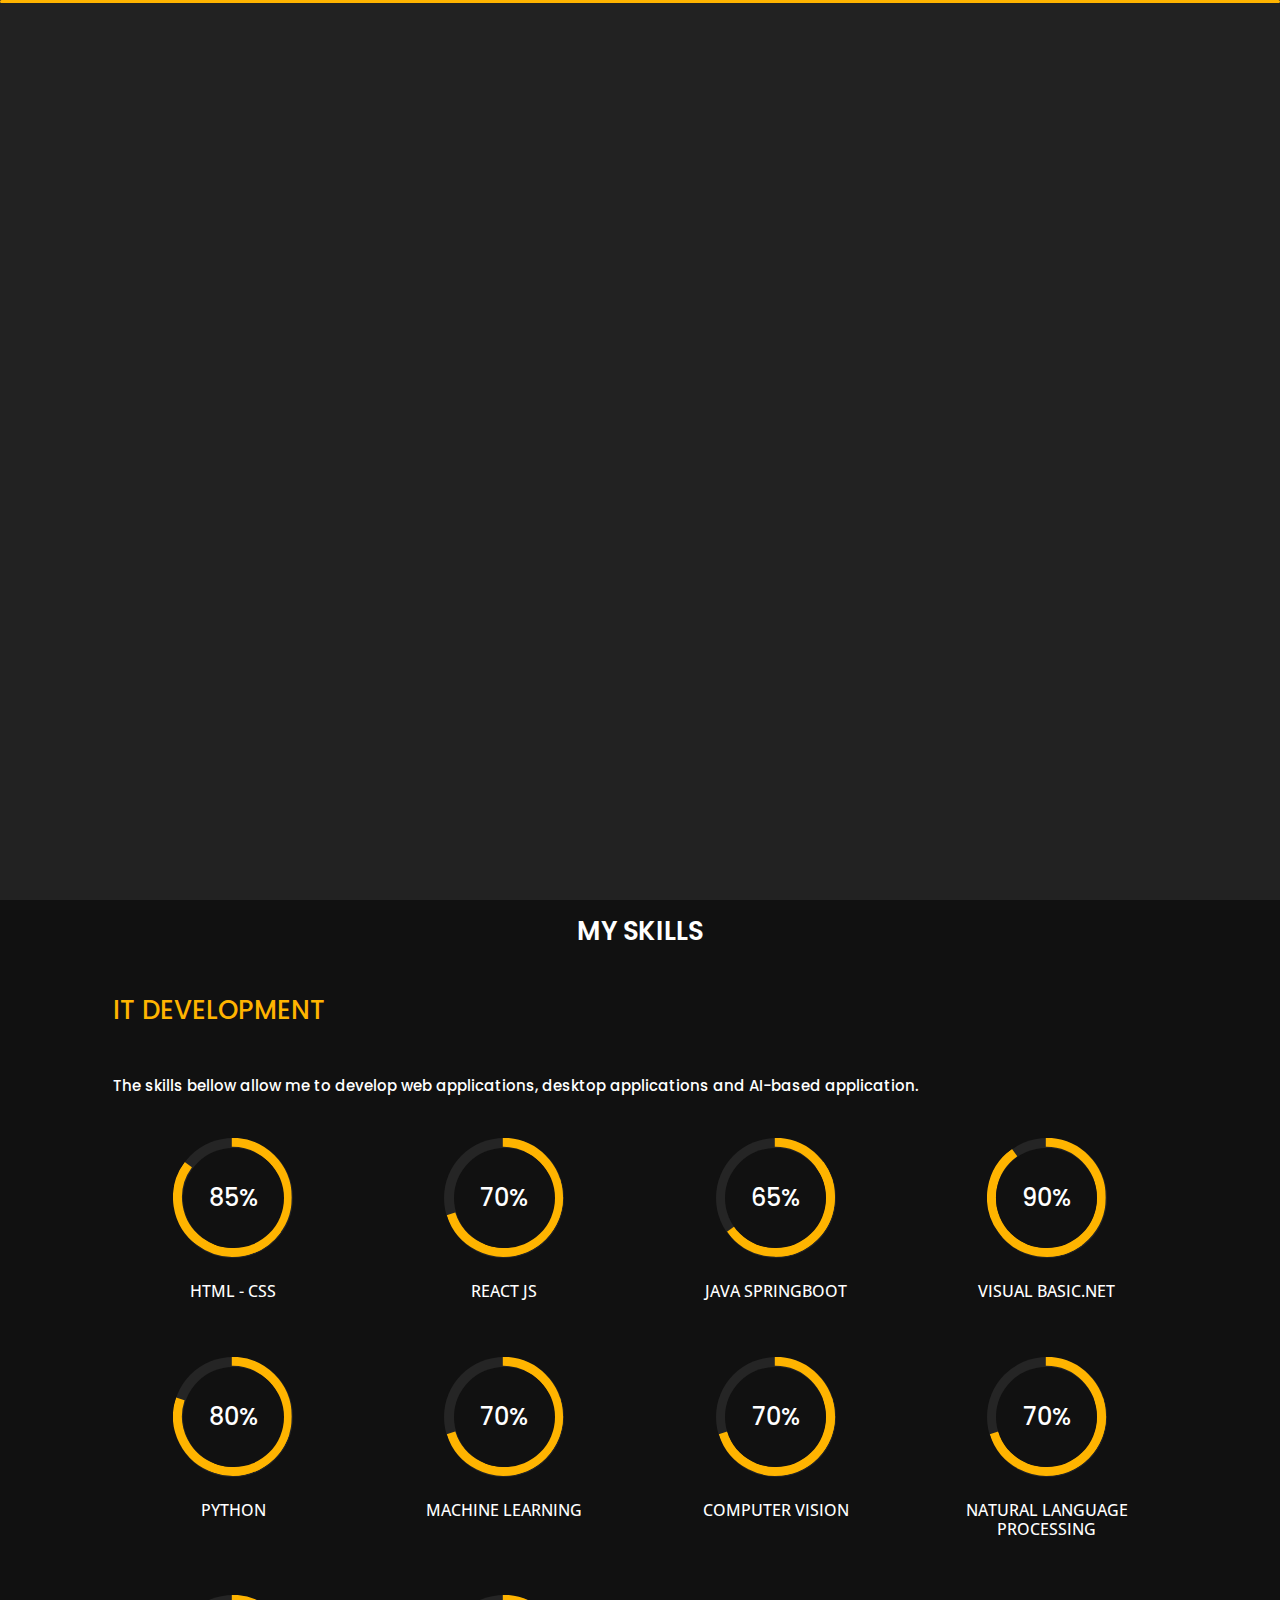
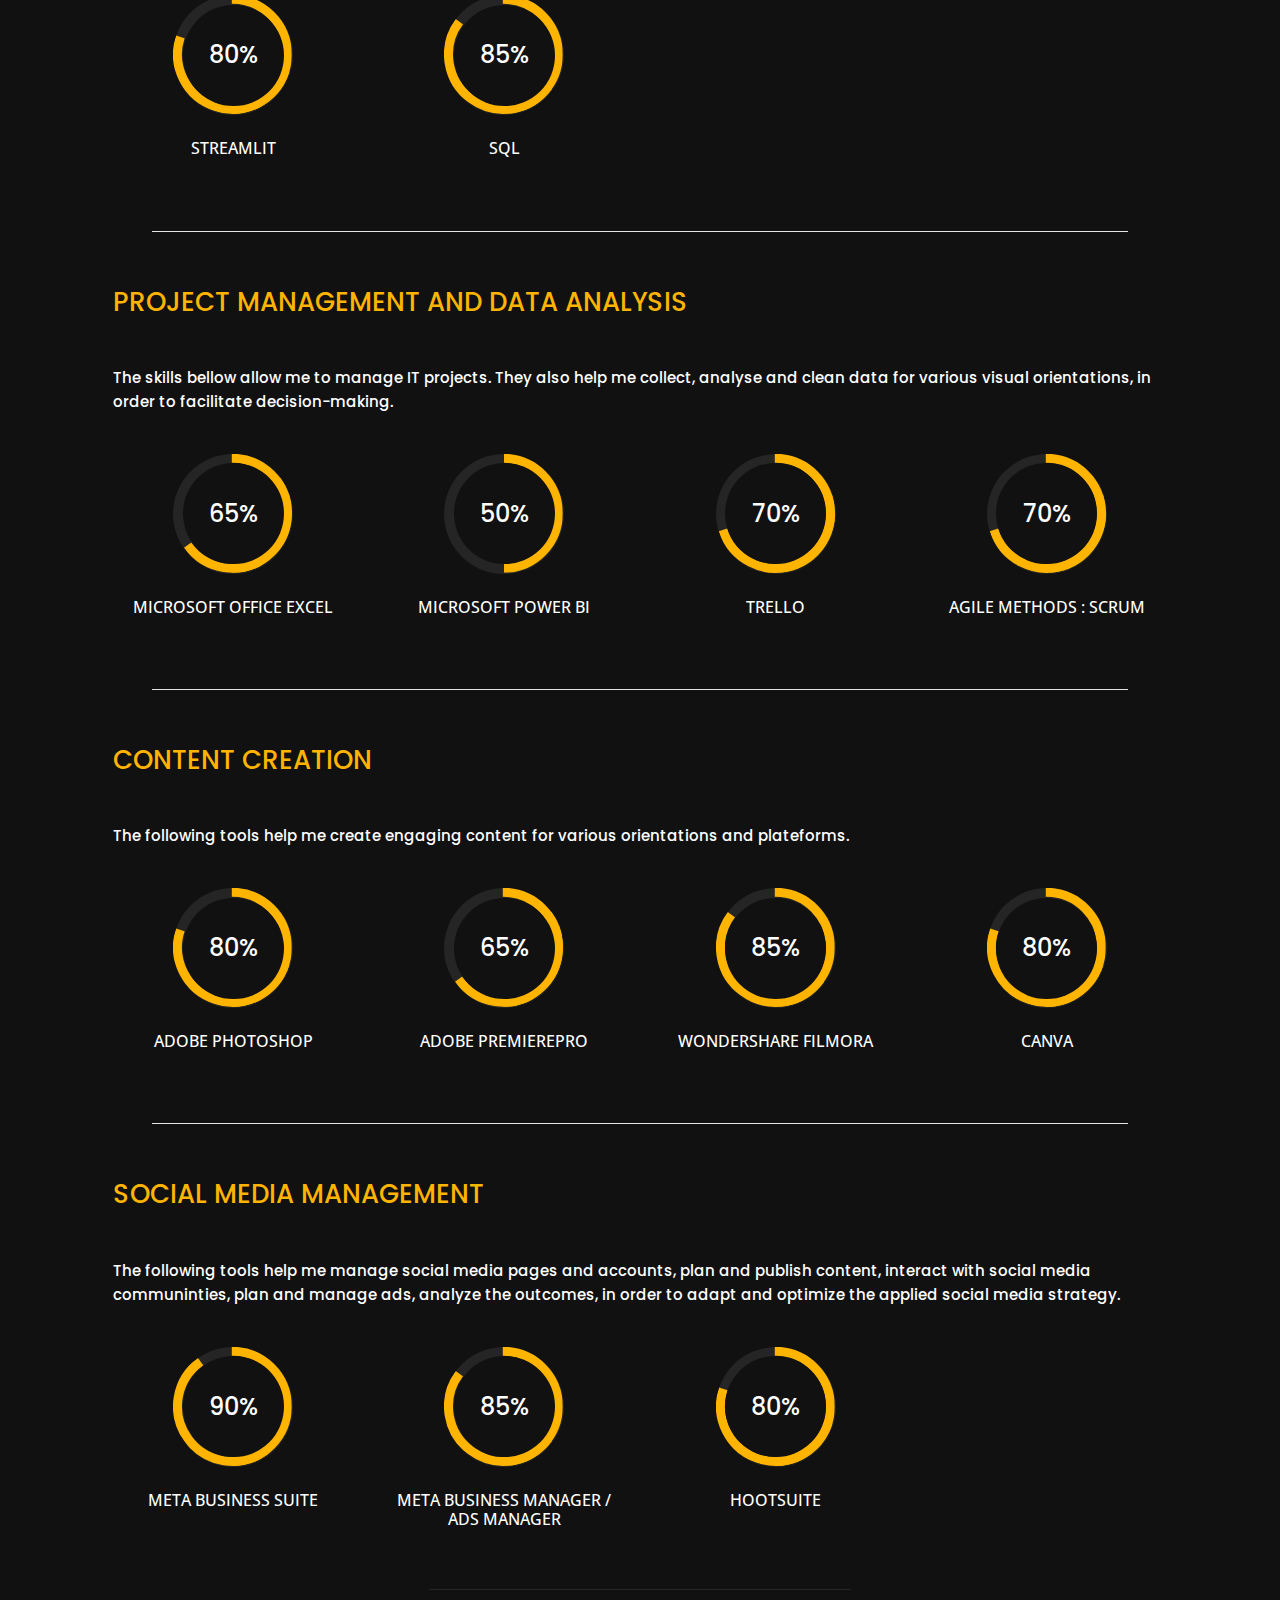
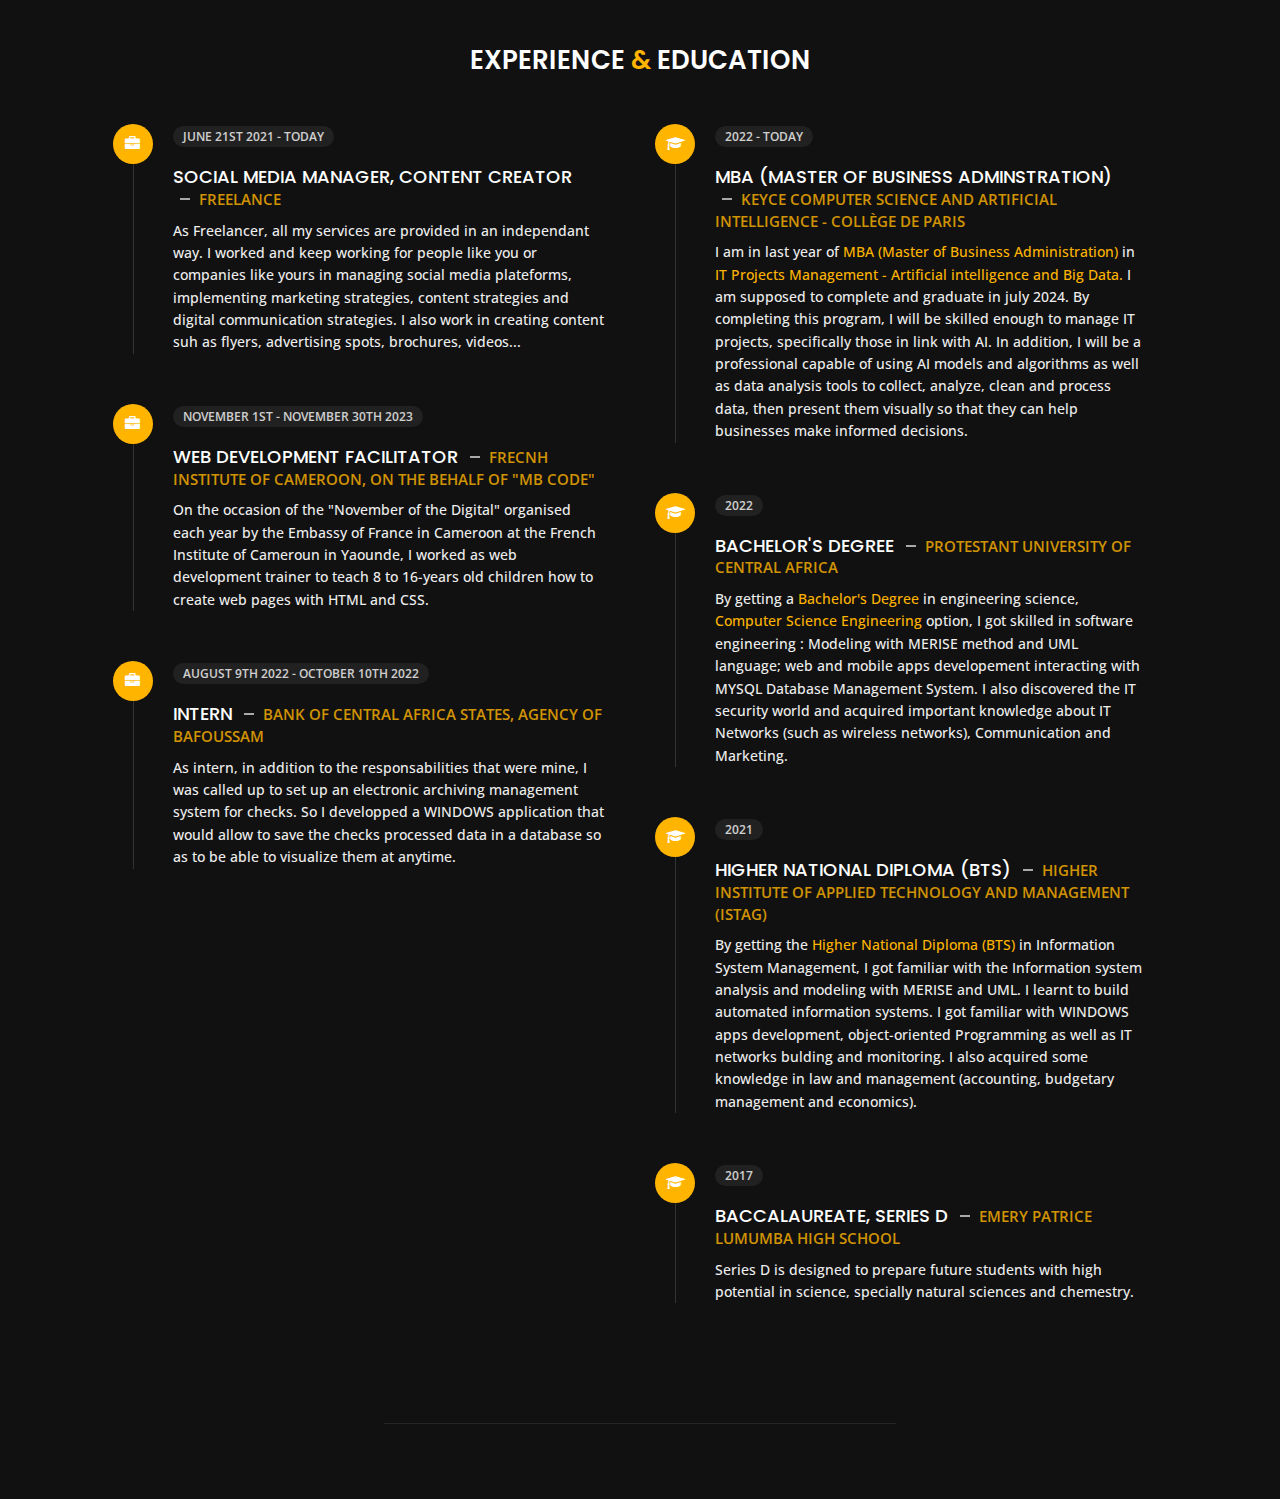
==== commit 16460ea3: "Quelques petites corrections encore" ====
--- a/about.html
+++ b/about.html
@@ -517,8 +517,8 @@
               <div class="fill"></div>
             </div>
           </div>
-          <h6 class="text-uppercase open-sans-font text-center mt-2 mt-sm-4">Agile methods : <span
-              translate="no">Scrum</span></h6>
+          <h6 class="text-uppercase open-sans-font text-center mt-2 mt-sm-4">Agile methods : <span translate="no">
+              Scrum</span></h6>
         </div>
 
         <!--Ligne de séparation pour passer à la prochaine partie-->
@@ -689,7 +689,7 @@
                   On the occasion of the "November of the Digital" organised each year by
                   the Embassy of France in Cameroon at the French Institute of
                   Cameroun in Yaounde, I worked as web development trainer to teach 8 to 16-years old
-                  children how to create web pages using HTML and CSS.
+                  children how to create web pages with HTML and CSS.
                 </p>
               </li>
 
@@ -706,7 +706,7 @@
                 <p class="open-sans-font">
                   As intern, in addition to the responsabilities that were
                   mine, I was called up to set up an electronic archiving
-                  management system for checks. So I developped a <span translate="no"> WINDOWS </span>
+                  management system for checks. So I developped a WINDOWS
                   application that would allow to save the checks processed
                   data in a database so as to be able to visualize them at
                   anytime.
@@ -760,7 +760,8 @@
                 </h5>
                 <p class="open-sans-font">
                   By getting a <span class="yellow">Bachelor's Degree</span> in engineering science,
-                  "Computer Science Engineering" option, I got skilled in software engineering :
+                  <span class="yellow">Computer Science Engineering</span> option, I got skilled in software engineering
+                  :
                   Modeling with MERISE method and UML language; web and mobile apps developement interacting with MYSQL
                   Database
                   Management System. I also discovered the IT security world and acquired important knowledge about
@@ -783,7 +784,8 @@
                 <p class="open-sans-font">
                   By getting the <span class="yellow"> Higher National Diploma (BTS) </span> in
                   Information System Management, I got familiar with the Information system analysis and
-                  modeling with MERISE and UML, WINDOWS apps development, object-oriented Programming
+                  modeling with MERISE and UML. I learnt to build automated information systems.
+                  I got familiar with WINDOWS apps development, object-oriented Programming
                   as well as IT networks bulding and monitoring. I also acquired some knowledge in law and management
                   (accounting, budgetary management and economics).
                 </p>
